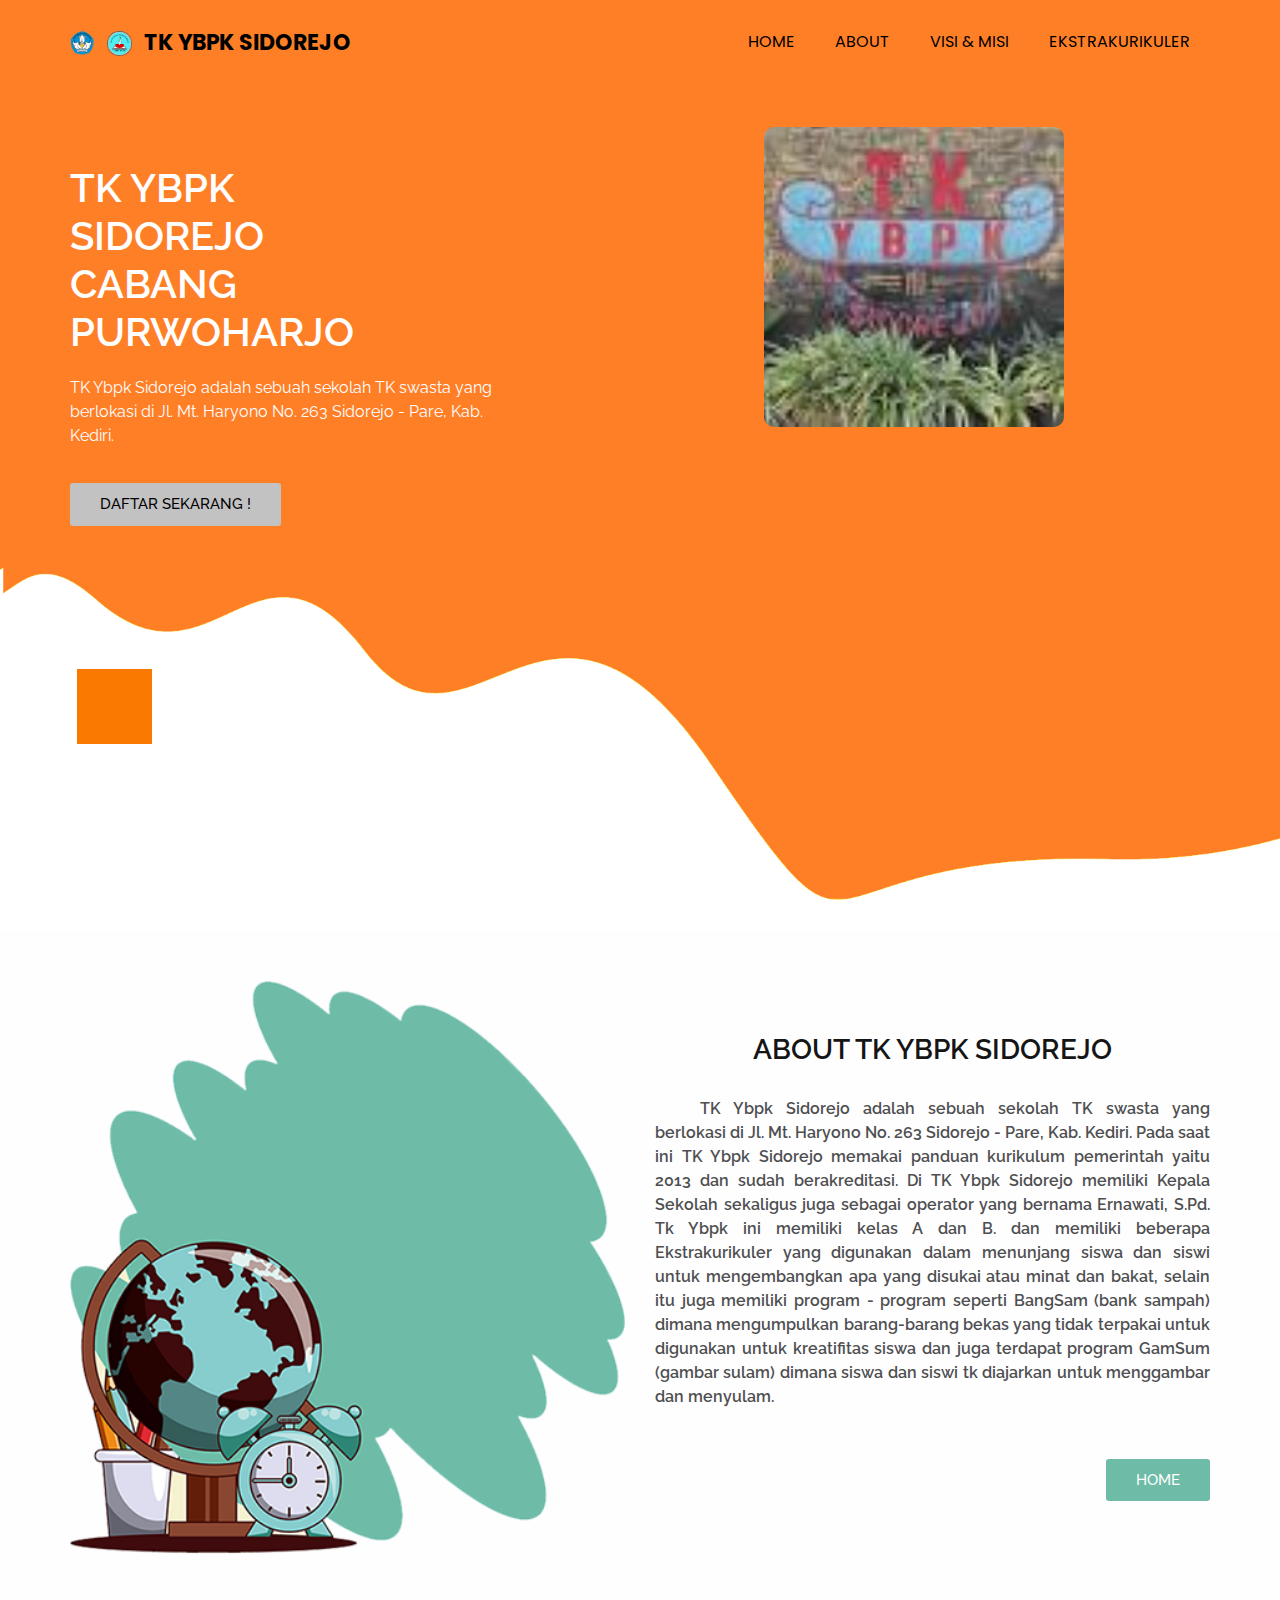
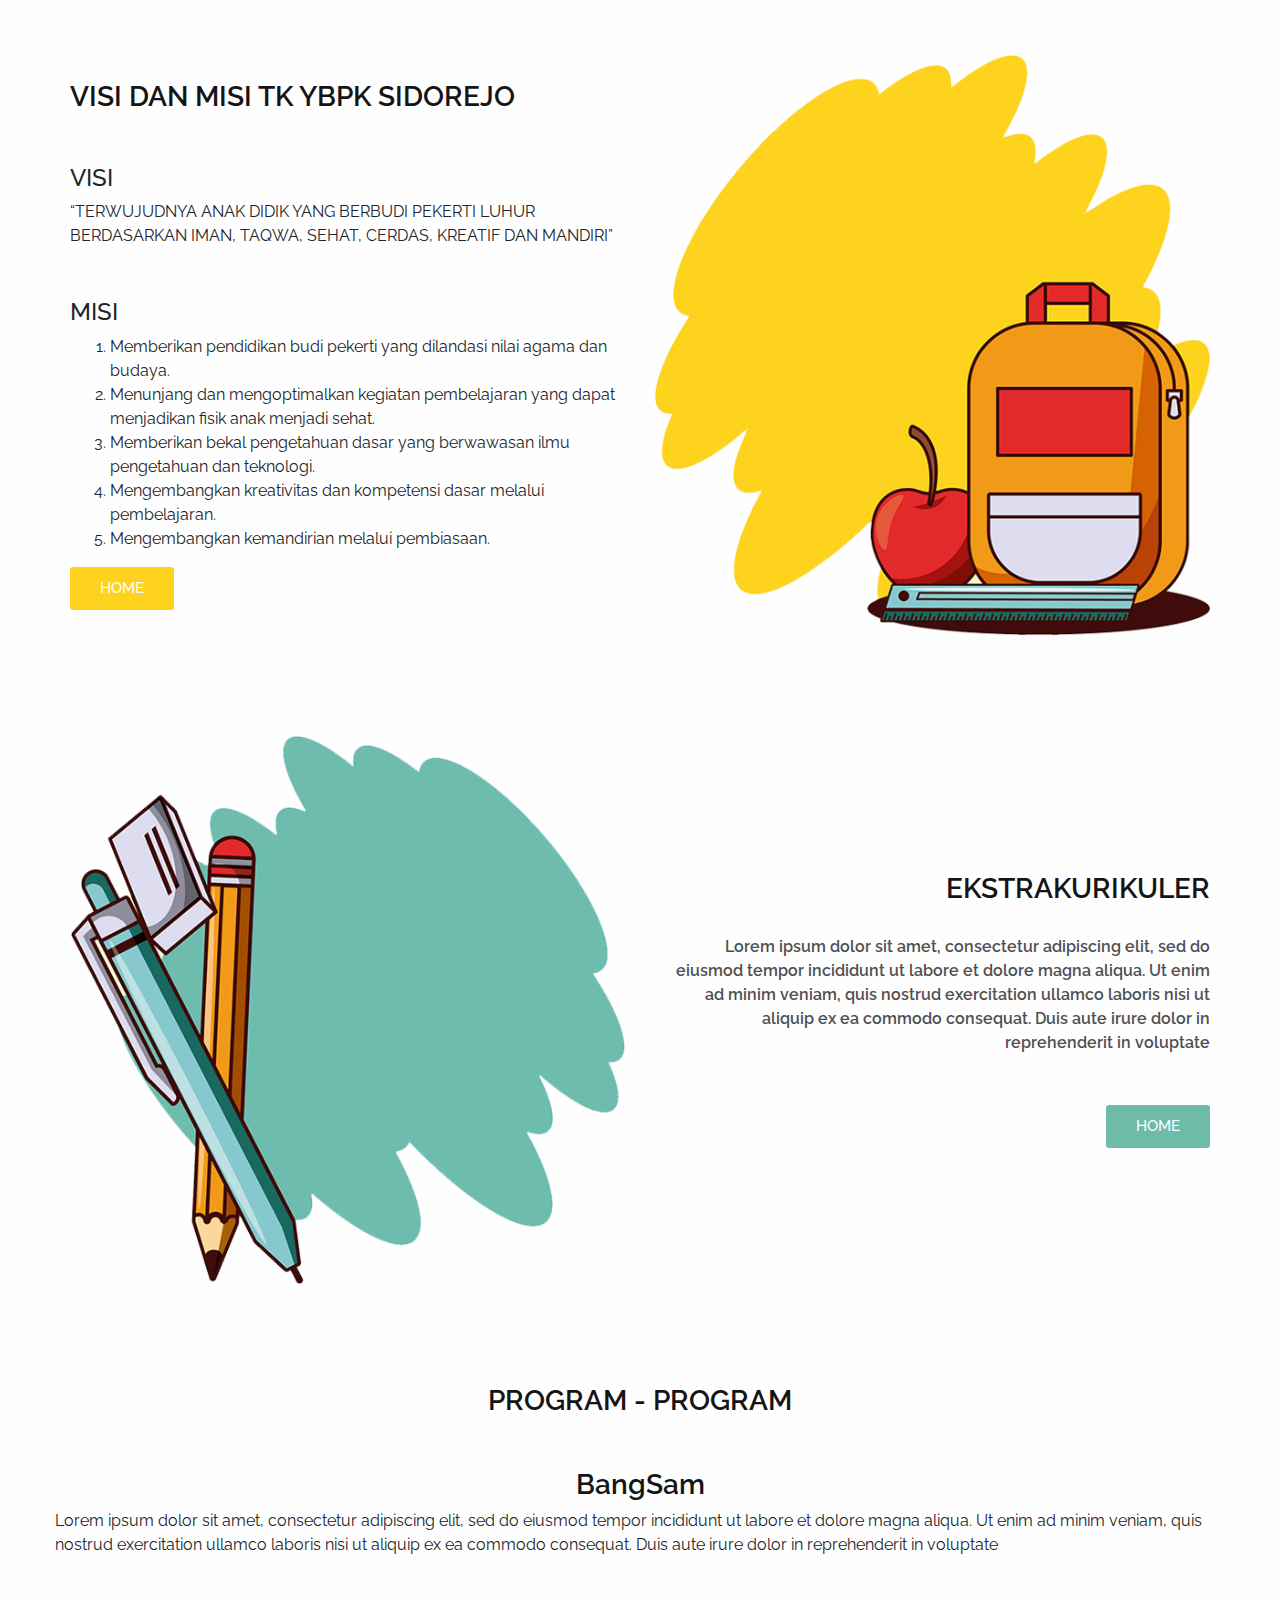
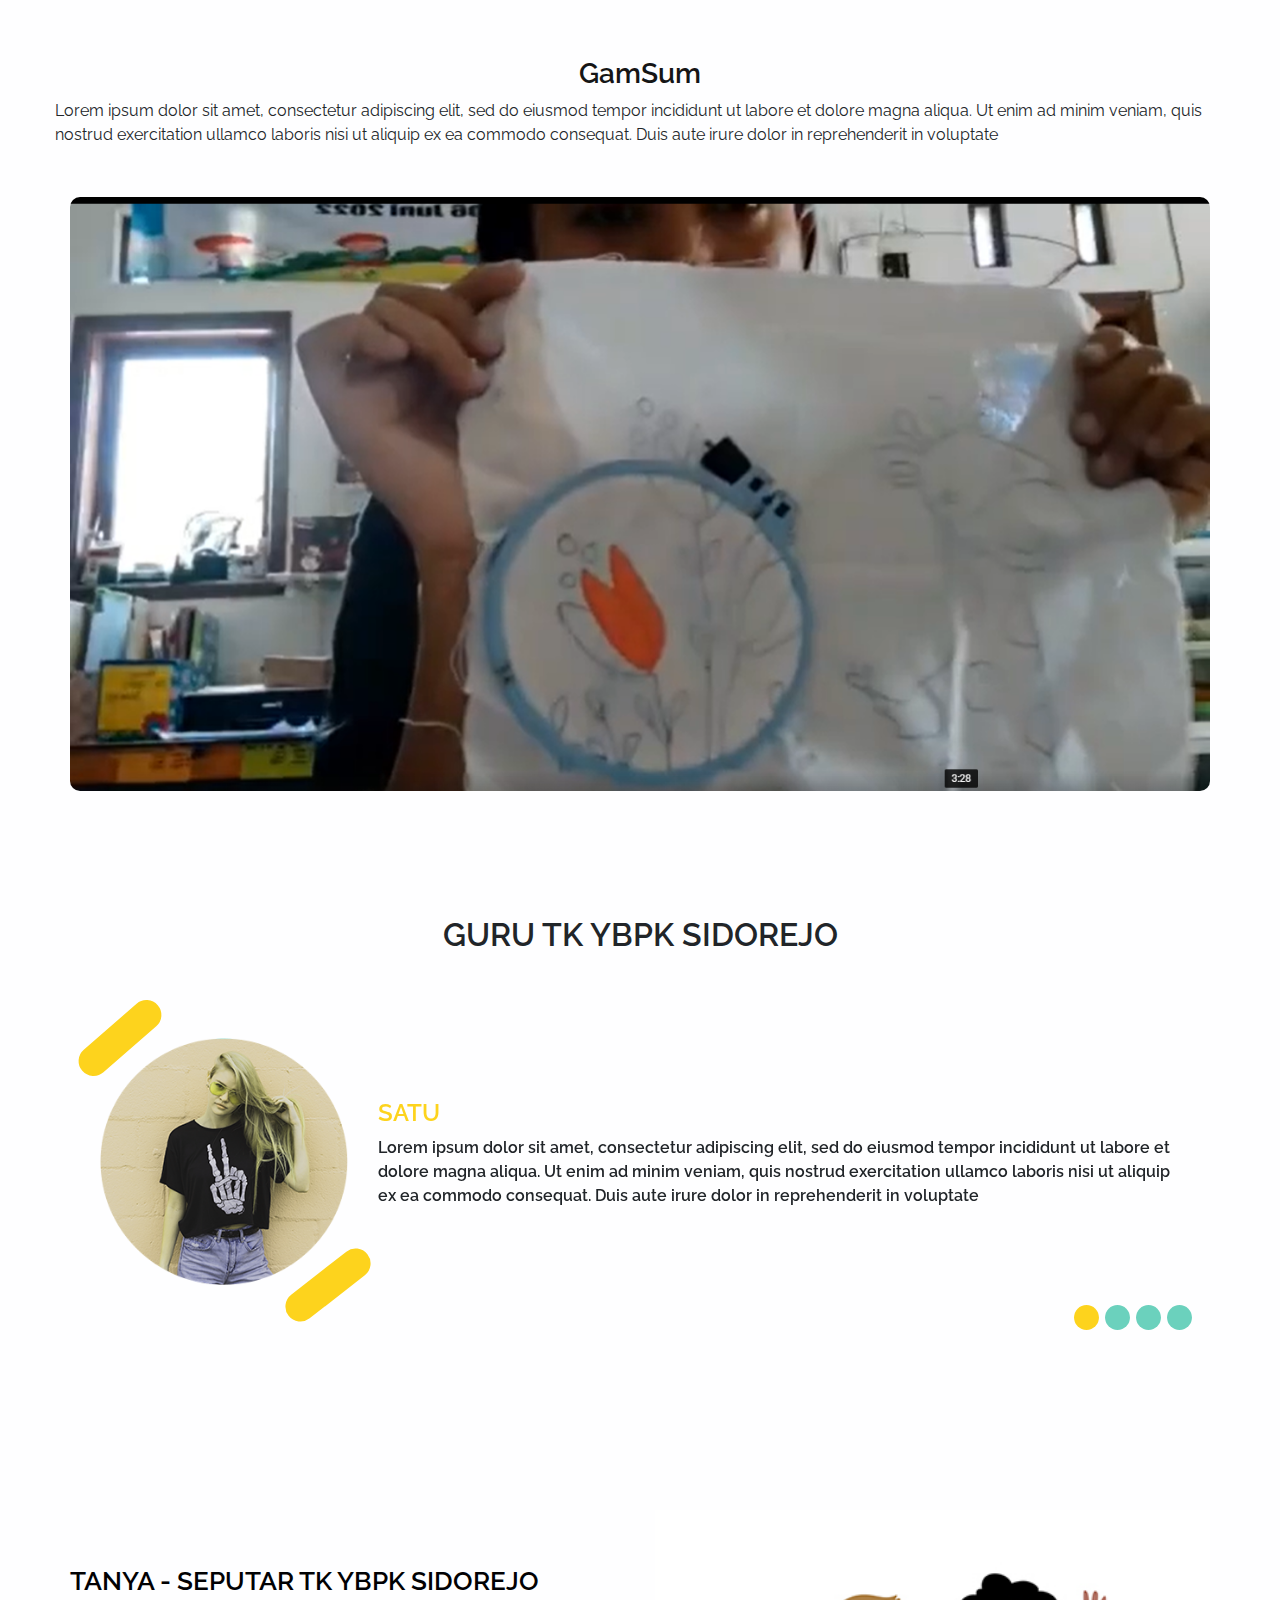
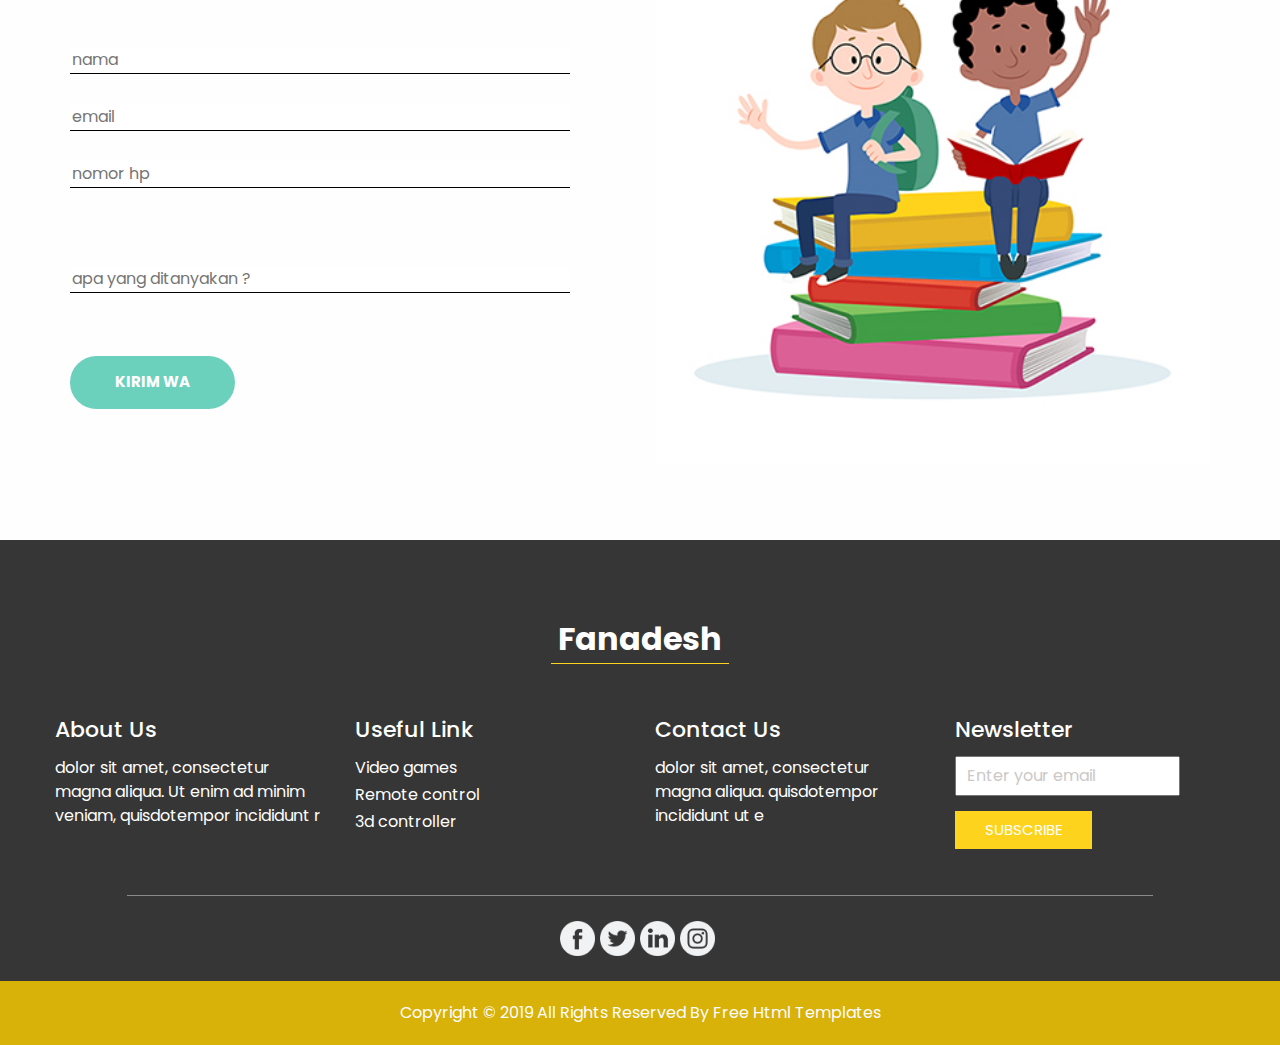
==== index.html @ fbf0751c "memperbaharui page" ====
<!DOCTYPE html>
<html>

<head>
  <!-- Basic -->
  <meta charset="utf-8" />
  <meta http-equiv="X-UA-Compatible" content="IE=edge" />
  <!-- Mobile Metas -->
  <meta name="viewport" content="width=device-width, initial-scale=1, shrink-to-fit=no" />
  <!-- Site Metas -->
  <meta name="keywords" content="" />
  <meta name="description" content="" />
  <meta name="author" content="" />

  <title>TK YBPK SIDOREJO</title>



  <!-- bootstrap core css -->
  <link rel="stylesheet" type="text/css" href="css/bootstrap.css" />
  <!-- progress barstle -->
  <link rel="stylesheet" href="css/css-circular-prog-bar.css">
  <!-- fonts style -->
  <link href="https://fonts.googleapis.com/css?family=Poppins:400,700|Raleway:400,600&display=swap" rel="stylesheet">
  <!-- font wesome stylesheet -->
  <link rel="stylesheet" href="https://maxcdn.bootstrapcdn.com/font-awesome/4.3.0/css/font-awesome.min.css">
  <!-- Custom styles for this template -->
  <link href="css/style.css" rel="stylesheet" />
  <!-- responsive style -->
  <link href="css/responsive.css" rel="stylesheet" />




  <link rel="stylesheet" href="css/css-circular-prog-bar.css">


</head>

<body>
  <div class="top_container">
    <!-- header section strats -->
    <header class="header_section">
      <div class="container">
        <nav class="navbar navbar-expand-lg custom_nav-container ">
          <a class="navbar-brand" href="index.html">
            <span>
              <img src="images/logokem.png" alt="">
              <img src="images/logose.png" alt="">
              TK YBPK SIDOREJO
            </span>
          </a>
          <button class="navbar-toggler" type="button" data-toggle="collapse" data-target="#navbarSupportedContent"
            aria-controls="navbarSupportedContent" aria-expanded="false" aria-label="Toggle navigation">
            <span class="navbar-toggler-icon"></span>
          </button>

          <div class="collapse navbar-collapse" id="navbarSupportedContent">
            <div class="d-flex ml-auto flex-column flex-lg-row align-items-center">
              <ul class="navbar-nav  ">
                <li class="nav-item active">
                  <a class="nav-link" href="index.html"> HOME <span class="sr-only">(current)</span></a>
                </li>
                <li class="nav-item ">
                  <a class="nav-link" href="about.html"> ABOUT </a>
                </li>

                <li class="nav-item ">
                  <a class="nav-link" href="admission.html"> VISI & MISI </a>
                </li>

                <li class="nav-item">
                  <a class="nav-link" href="why.html"> EKSTRAKURIKULER </a>
                </li>
              </ul>
            </div>
        </nav>
      </div>
    </header>
    <section class="hero_section">
      <div class="hero-container container">
        <div class="hero_detail-box hero-home">
          <h1>
            TK YBPK
            SIDOREJO
            CABANG 
            PURWOHARJO
          </h1>
          <p>
            TK Ybpk Sidorejo adalah sebuah sekolah TK swasta yang berlokasi di Jl. Mt. Haryono No. 263 Sidorejo - Pare, Kab. Kediri.
          </p>
          <div class="hero_btn-continer">
            <a href="contact.html" class="call_to-btn btn_white-border">
              DAFTAR SEKARANG !
            </a>
          </div>
        </div>
        <div class="hero_img-container">
          <div>
            <img src="images/TK.jpg" alt="" class="img-fluid img-logo">
          </div>
        </div>
      </div>
    </section>
  </div>
  <!-- end header section -->

  <div class="common_style">

    <!-- about section -->
    <section class="about_section">
      <div class="container">
        <div class="row">
          <div class="col-md-6">
            <div class="about_img-container">
              <img src="images/about.png" alt="">
            </div>
          </div>
          <div class="col-md-6">
            <div class="about_detail-box">
              <h3>
                ABOUT TK YBPK SIDOREJO
              </h3>
              <p style="text-indent: 45px;">
                TK Ybpk Sidorejo adalah sebuah sekolah TK swasta yang berlokasi di Jl. Mt. Haryono No. 263 Sidorejo - Pare, Kab. Kediri. Pada saat ini TK Ybpk Sidorejo memakai panduan kurikulum pemerintah yaitu 2013 dan sudah berakreditasi. Di TK Ybpk Sidorejo memiliki Kepala Sekolah sekaligus juga sebagai operator yang bernama Ernawati, S.Pd. Tk Ybpk ini memiliki kelas A dan B. dan memiliki beberapa Ekstrakurikuler yang digunakan dalam menunjang siswa dan siswi untuk mengembangkan apa yang disukai atau minat dan bakat, selain itu juga memiliki program - program seperti BangSam (bank sampah) dimana mengumpulkan barang-barang bekas yang tidak terpakai untuk digunakan untuk kreatifitas siswa dan juga terdapat program GamSum (gambar sulam) dimana siswa dan siswi tk diajarkan untuk menggambar dan menyulam. 
              </p>
              <div class="">
                <a href="" class="call_to-btn btn_white-border">
                  HOME
                </a>
            </div>
          </div>
          </div>
        </div>
      </div>
    </section>


    <!-- end about section -->

    <!-- visimisi section -->
    <section class="admission_section">
      <div class="container">
        <div class="row">
          <div class="col-md-6">
            <div class="admission_detail-box">
              <h3>
                VISI DAN MISI TK YBPK SIDOREJO
              </h3>
              
              <p>
                <h4>VISI</h4>
                “TERWUJUDNYA ANAK DIDIK YANG BERBUDI PEKERTI LUHUR BERDASARKAN IMAN, TAQWA, SEHAT, CERDAS, KREATIF DAN MANDIRI”
              </p>

              <h4>MISI</h4>
              <ol type="1">
                <li>Memberikan pendidikan budi pekerti yang dilandasi nilai agama dan budaya.</li>
                <li>Menunjang dan mengoptimalkan kegiatan pembelajaran yang dapat menjadikan fisik anak menjadi sehat.</li>
                <li>Memberikan bekal pengetahuan dasar yang berwawasan ilmu pengetahuan dan teknologi.</li>
                <li>Mengembangkan kreativitas dan kompetensi dasar melalui pembelajaran.</li>
                <li>Mengembangkan kemandirian melalui pembiasaan.</li>
            </ol>
              </div>
              <div class="">
                <a href="" class="call_to-btn btn_white-border">
                  HOME
                </a>
            </div>
          </div>
          <div class="col-md-6">
            <div class="admission_img-container">
              <img src="images/admission.png" alt="">
            </div>
          </div>
        </div>
      </div>
    </section>



    <!-- end admission section -->
    <!-- EKSTRAKURIKULER -->
    <!-- why section -->
    <section class="why_section">
      <div class="container">
        <div class="row">
          <div class="col-md-6">
            <div class="why_img-container">
              <img src="images/why.png" alt="">
            </div>
          </div>
          <div class="col-md-6">
            <div class="why_detail-box">
              <h3>
                EKSTRAKURIKULER
              </h3>
              <p>
                Lorem ipsum dolor sit amet, consectetur adipiscing elit, sed do eiusmod tempor incididunt ut labore et
                dolore magna aliqua. Ut enim ad minim veniam, quis nostrud exercitation ullamco laboris nisi ut aliquip
                ex ea commodo consequat. Duis aute irure dolor in reprehenderit in voluptate
              </p>
              <div class="">
                <a href="" class="call_to-btn btn_white-border">
                  HOME
                </a>
              </div>
            </div>
          </div>
        </div>
      </div>
    </section>


    <!-- end why section -->
    <!-- PROGRAM -->
    <!-- determine section -->
    <section class="determine_section">
      <div class="container">
        <div class="row">
            <div class="determine_detail-box">
              <h3>
                PROGRAM - PROGRAM
              </h3>
              <p>
                <h3>BangSam</h3>
                Lorem ipsum dolor sit amet, consectetur adipiscing elit, sed do eiusmod tempor incididunt ut labore et
                dolore magna aliqua. Ut enim ad minim veniam, quis nostrud exercitation ullamco laboris nisi ut aliquip
                ex ea commodo consequat. Duis aute irure dolor in reprehenderit in voluptate
              </p>
            </div>
          </div>
        <div class="kolom">
              <img src="images/bangsam1.png" alt="">
              <img src="images/bangsam2.png" alt="">
              <img src="images/bangsam3.png" alt="">
        </div>
        <div class="row">
            <div class="determine_detail-box">
              <p>
                <h3>GamSum</h3>
                Lorem ipsum dolor sit amet, consectetur adipiscing elit, sed do eiusmod tempor incididunt ut labore et
                dolore magna aliqua. Ut enim ad minim veniam, quis nostrud exercitation ullamco laboris nisi ut aliquip
                ex ea commodo consequat. Duis aute irure dolor in reprehenderit in voluptate
              </p>
            </div>
          </div>
        <div class="kolom2">
              <img src="images/gamsum.png" alt="">
        </div>
      </div>
    </section>


    <!-- end determine section -->

  </div>


  <!-- client section -->
  <section class="client_section layout_padding">
    <h2 class="">
      GURU TK YBPK SIDOREJO
    </h2>
    <div class="container">
        <div id="carouselExampleIndicators" class="carousel slide" data-ride="carousel">
            <ol class="carousel-indicators">
              <li data-target="#carouselExampleIndicators" data-slide-to="0" class="active"></li>
              <li data-target="#carouselExampleIndicators" data-slide-to="1"></li>
              <li data-target="#carouselExampleIndicators" data-slide-to="2"></li>
              <li data-target="#carouselExampleIndicators" data-slide-to="3"></li>
            </ol>
            <div class="carousel-inner">
              <div class="carousel-item active">
                  <div class="row">
                      <div class="col-md-3">
                        <div class="client_img-box">
                          <img src="images/client.png" alt="">
                        </div>
                      </div>
                      <div class="col-md-9">
                        <div class="client_detail-box">
                          <h5>
                            SATU
                          </h5>
                          <p>
                            Lorem ipsum dolor sit amet, consectetur adipiscing elit, sed do eiusmod tempor incididunt ut labore et
                            dolore magna aliqua. Ut enim ad minim veniam, quis nostrud exercitation ullamco laboris nisi ut aliquip ex
                            ea commodo consequat. Duis aute irure dolor in reprehenderit in voluptate
                          </p>
                        </div>
                      </div>
                    </div>
              </div>
              <div class="carousel-item">
                  <div class="row">
                      <div class="col-md-3">
                        <div class="client_img-box">
                          <img src="images/client.png" alt="">
                        </div>
                      </div>
                      <div class="col-md-9">
                        <div class="client_detail-box">
                          <h5>
                            DUA
                          </h5>
                          <p>
                            Lorem ipsum dolor sit amet, consectetur adipiscing elit, sed do eiusmod tempor incididunt ut labore et
                            dolore magna aliqua. Ut enim ad minim veniam, quis nostrud exercitation ullamco laboris nisi ut aliquip ex
                            ea commodo consequat. Duis aute irure dolor in reprehenderit in voluptate
                          </p>
                        </div>
                      </div>
                    </div>
              </div>
              <div class="carousel-item">
                  <div class="row">
                      <div class="col-md-3">
                        <div class="client_img-box">
                          <img src="images/client.png" alt="">
                        </div>
                      </div>
                      <div class="col-md-9">
                        <div class="client_detail-box">
                          <h5>
                           TIGA
                          </h5>
                          <p>
                            Lorem ipsum dolor sit amet, consectetur adipiscing elit, sed do eiusmod tempor incididunt ut labore et
                            dolore magna aliqua. Ut enim ad minim veniam, quis nostrud exercitation ullamco laboris nisi ut aliquip ex
                            ea commodo consequat. Duis aute irure dolor in reprehenderit in voluptate
                          </p>
                        </div>
                      </div>
                    </div>
              </div>
              <div class="carousel-item">
                  <div class="row">
                      <div class="col-md-3">
                        <div class="client_img-box">
                          <img src="images/client.png" alt="">
                        </div>
                      </div>
                      <div class="col-md-9">
                        <div class="client_detail-box">
                          <h5>
                            EMPAT
                          </h5>
                          <p>
                            Lorem ipsum dolor sit amet, consectetur adipiscing elit, sed do eiusmod tempor incididunt ut labore et
                            dolore magna aliqua. Ut enim ad minim veniam, quis nostrud exercitation ullamco laboris nisi ut aliquip ex
                            ea commodo consequat. Duis aute irure dolor in reprehenderit in voluptate
                          </p>
                        </div>
                      </div>
                    </div>
              </div>
            </div>
          </div>
     
    </div>
  </section>


  <!-- end client section -->


    <!-- contact section -->

    <section class="contact_section ">

        <div class="container">
         
          <div class="row">
            <div class="col-md-6">
              <div class="d-flex justify-content-center d-md-block">
                <h2>
                  TANYA - SEPUTAR TK YBPK SIDOREJO
                </h2>
              </div>
              <form action="">
                <div class="contact_form-container">
                  <div>
                    <div>
                      <input type="text" placeholder="nama" required>
                    </div>
                    <div>
                      <input type="email" placeholder="email">
                    </div>
                    <div>
                      <input type="text" placeholder="nomor hp" required>
                    </div>
                    <div class="mt-5">
                      <input type="text" placeholder="apa yang ditanyakan ?" required>
                    </div>
                    <div class="mt-5">
                      <button type="submit">
                        KIRIM WA
                      </button>
                    </div>
                  </div>
    
                </div>
    
              </form>
            </div>
            <div class="col-md-6">
              <div class="contact_img-box">
                <img src="images/students.jpg" alt="">
              </div>
            </div>
          </div>
        </div>
      </section>
      <!-- end contact section -->
      <section class="info_section layout_padding-top">
        <div class="info_logo-box">
          <h2>
              Fanadesh
          </h2>
        </div>
          <div class="container layout_padding2">
            <div class="row">
              <div class="col-md-3">
                <h5>
                    About Us                                                                             
                </h5>
               <p>
                  dolor sit amet, consectetur magna aliqua. Ut enim ad minim veniam, quisdotempor incididunt r 
               </p>
              </div>
              <div class="col-md-3">
                <h5>
                    Useful Link 
                </h5>
                <ul>
                  <li>
                    <a href="">
                        Video games
                    </a>
                  </li>
                  <li>
                   <a href="">
                      Remote control
                   </a>
                  </li>
                  <li>
                    <a href="">
                        3d controller
                    </a>
                  </li>
                </ul>
              </div>
              <div class="col-md-3">
                <h5>
                    Contact Us
                </h5>
                <p>
                    dolor sit amet, consectetur magna aliqua. quisdotempor incididunt ut e 
                </p>
              </div>
              <div class="col-md-3">
           
                <div class="subscribe_container">
                  <h5>
                      Newsletter
                  </h5>
                  <div class="form_container">
                    <form action="">
                      <input type="email" placeholder="Enter your email">
                      <button type="submit">
                        Subscribe
                      </button>
                    </form>
                  </div>
                </div>
                
              </div>
            </div>
          </div>
          <div class="container">
              <div class="social_container">
                 
                  <div class="social-box">
                    <a href="">
                      <img src="images/fb.png" alt="">
                    </a>
      
                    <a href="">
                      <img src="images/twitter.png" alt="">
                    </a>
                    <a href="">
                      <img src="images/linkedin.png" alt="">
                    </a>
                    <a href="">
                      <img src="images/instagram.png" alt="">
                    </a>
                  </div>
                </div>
          </div>
        </section>

  <!-- footer section -->
  <section class="container-fluid footer_section">
    <p>
      Copyright &copy; 2019 All Rights Reserved By
      <a href="https://html.design/">Free Html Templates</a>
    </p>
  </section>
  <!-- footer section -->

  <script type="text/javascript" src="js/jquery-3.4.1.min.js"></script>
  <script type="text/javascript" src="js/bootstrap.js"></script>

 
</body>

</html>
---- css/style.css ----
body {
  font-family: 'Raleway', sans-serif;
  background-color: #fefeff;
}

.layout_padding {
  padding: 75px 0;
}

.layout_padding2 {
  padding: 45px 0;
}

.layout_padding2-top {
  padding-top: 45px;
}

.layout_padding-top {
  padding-top: 75px;
}

.layout_padding-bottom {
  padding-bottom: 75px;
}

.call_to-btn {
  display: inline-block;
  padding: 10px 30px;
  border-radius: 3px;
  font-size: 15px;
  background-color: #c2c2c2;
  color: #000000;
  font-weight: 500;
  transition: all 0.4s ease 0s;
}



.call_to-btn img {
  width: 18px;
  margin-left: 10px;
}

.btn_on-hover {
  transition: all 0.3s ease 0s;
}

.call_to-btn:hover,
.btn_on-hover:hover {
  -webkit-box-shadow: 0px 5px 10px -5px rgba(0, 0, 0, 0.7);
  -moz-box-shadow: 0px 5px 10px -5px rgba(0, 0, 0, 0.7);
  box-shadow: 0px 5px 10px -5px rgba(0, 0, 0, 0.7);
  transform: translateY(-7px);
}

.main-heading {
  color: #082465;
  font-weight: bold;
  text-align: center;
}

/*header section*/

.header_section {
  padding-top: 10px;
  font-family: 'Poppins', sans-serif;

}

nav.navbar.navbar-expand-lg {

  padding: 10px 0;
}

.custom_nav-container.navbar-expand-lg .navbar-nav .nav-link {
  padding: 10px 20px;
  color: #000000;
  text-align: center;
}


a,
a:hover,
a:focus {
  text-decoration: none;
}

a:hover,
a:focus {
  color: initial;
}

.btn,
.btn:focus {
  outline: none !important;
  box-shadow: none;
}

.top_container {
  position: relative;
}

.hero_img-container .img-logo{
  width: 300px;
  margin-top: 20px;
  margin-bottom: 50px;
}

.hero_section .hero-container .hero-home{
  margin-bottom: 80px;
}

.top_container::before {
  content: "";
  position: absolute;
  width: 100%;
  height: 100%;
  background: url(../images/hero-bg.png);
  background-size: 100% 100%;
  background-position: right bottom;
  background-repeat: no-repeat;
  z-index: -1;
}

.sub_page .top_container::before {
  background-color: #fa7900;
  background-image: none;
}

.top_container::after {
  content: "";
  position: absolute;
  width: 75px;
  height: 75px;
  bottom: 20%;
  left: 6%;
  background-color: #fa7900;
}


.sub_page .top_container::after {
  display: none;
}


.navbar-brand img {
  width: 25px;
  margin-right: 7px;
}


.custom_nav-container .nav_search-btn {
  background-image: url(../images/search-icon.png);
  background-size: 22px;
  background-repeat: no-repeat;
  background-position-y: 7px;
  width: 35px;
  height: 35px;
  padding: 0;
  border: none;
}

.navbar-brand {
  display: flex;
  align-items: center;
}

.navbar-brand span {
  font-size: 22px;
  font-weight: 700;
  color: #000000;
}

.custom_nav-container {
  z-index: 99999;
  padding: 15px 0;
}

.custom_nav-container .navbar-toggler {
  outline: none;
}

.custom_nav-container .navbar-toggler .navbar-toggler-icon {
  background-image: url(../images/menu.png);
  background-size: 40px;
}

/*end header section*/

/* about */
.about_detail-box p{
  text-align:justify;
}
.about_detail-box h3{
  text-align:center;
}



/* hero section */
.hero-container {
  display: flex;
  padding-top: 90px;
  padding-bottom: 325px;
}

.hero_detail-box {
  width: 40%;
}

.hero_img-container {
  width: 68%;
  margin-right: -8%;
  margin-top: -5%;
}

.hero_img-container img {
  width: 65%;
  display: block;
    margin-left: auto;
    margin-right: auto;
    border-radius: 10px;
}

.hero_detail-box {
  color: #fefeff;
}

.hero_detail-box h1 {
  font-size: 40px;
  color: #fefeff;
  font-weight: 600;
  width: 60%;
}


.hero_detail-box p {
  margin-top: 20px;
  margin-bottom: 35px;
}


/* end hero section */

/* common style for some sections */
.common_style>section {
  padding: 50px 0;
}

.common_style .row {
  align-items: center;
}

.common_style h3 {
  font-weight: 600;
  color: #151516;
}

.common_style p {
  font-weight: 600;
  color: #4e4f50;
  margin: 30px 0 50px 0;
}

.common_style img {
  width: 100%;
}


/* end common style */

/* about section */
.about_section {
  text-align: right;
}

.about_section a {
  background-color: #6ebca8;
  color: #fefeff;
}

/* end about section */

/* admission section */


.admission_section a {
  background-color: #fdd31d;
  color: #fefeff;
}

/* end admission section */

/* why section */

.why_section {
  text-align: right;
}

.why_section a {
  background-color: #6ebca8;
  color: #fefeff;
}

/* end why section */

/* determine section */


.determine_section a {
  background-color: #fdd31d;
  color: #fefeff;
}

.determine_section .container .determine_detail-box h3{
  text-align: center;
}
.determine_section .container .determine_detail-box p{
  text-align: justify;
}
.determine_section .container .kolom{
  display: grid;
  grid-template-columns: repeat(3,1fr);
  grid-gap: 0.4em;
  justify-content: center;
}
.determine_section .container .kolom img{
  border-radius: 10px;
}
.determine_section .container .kolom2{
  display: block;
  width: 100%;
  justify-content: center;
}
.determine_section .container .kolom2 img{
  border-radius: 10px;
}


/* end determine section */

/* client section */
.client_section h2,
.client_section h5,
.client_section p {
  font-weight: 600;
}

.client_section h2 {
  text-align: center;
}


.client_section h5 {
  font-size: 24px;
  color: #fdd31d;
}

.client_section .row {
  align-items: center;
  padding: 75px 0;
  margin: 0 15px;
}

.client_section img {
  width: 100%;
}

.client_img-box::before,
.client_img-box::after {
  content: "";
  position: absolute;
  width: 100px;
  height: 30px;
  border-radius: 20px;
  background-color: #fdd31d;
}

.client_img-box::before {
  top: -15px;
  transform: rotate(139deg);
  left: -15px;
  animation: beforeanimate 1s;
  animation-delay: .1s;
}

.client_img-box::after {
  bottom: -15px;
  transform: rotate(142deg);
  right: -15px;
  animation: afteranimate 1s;
  animation-delay: .1s;
}


@keyframes beforeanimate {
  0% {
    top: 43%;
    transform: rotate(142deg);
    left: 31%;

  }

  100% {
    top: -15px;
    transform: rotate(139deg);
    left: -15px;
  }
}

@keyframes afteranimate {
  0% {
    bottom: 46%;
    transform: rotate(142deg);
    right: 35%;
  }

  100% {
    bottom: -15px;
    transform: rotate(142deg);
    right: -15px;
  }
}

.client_section .carousel-indicators {
  margin: 0;
  justify-content: flex-end;
  padding-right: 15px;
  bottom: 20px;
}

.client_section .carousel-indicators li {
  width: 25px;
  height: 25px;
  background-color: #6bd1bd;
  border-radius: 100%;
  opacity: 1;
}

.client_section .carousel-indicators li.active {
  background-color: #fdd31d;
}

/* end client section */

/* contact section */

.contact_section {
  padding: 75px 45px;
  font-family: 'Poppins', sans-serif;
}

.contact_section .row {
  align-items: center;
}

.contact_section input {
  border: none;
  outline: none;
  border-bottom: 1px solid #000;
  width: 90%;
  margin: 15px 0;
}



.contact_form-container button {
  border: none;
  background-color: #6bd1bd;
  color: #fff;
  font-size: 15px;
  padding: 15px 45px;
  border-radius: 30px;
  text-transform: uppercase;
  font-weight: bold;
}

.contact_img-box {

  display: flex;
  align-items: center;

}

.contact_img-box img {
  width: 100%;
}

.contact_section h2 {
  font-size: 26px;
  color: #010103;
  font-weight: 600;
  font-family: 'Raleway', sans-serif;
  margin-bottom: 35px;
}


/* end contact section */


/* info section */
.info_section {
  background-color: #363636;
  color: #ffffff;
  font-family: 'Poppins', sans-serif;
}

.info_logo-box {
  display: flex;
  justify-content: center;
}

.info_logo-box h2 {
  font-weight: bold;
  padding: 5px 7px;
  border-bottom: 1.5px solid #fdd31d;
}

.info_section ul {
  padding: 0;
}

.info_section ul li {
  list-style-type: none;
  margin: 3px 0;
}

.info_section ul li a {
  color: #ffffff;
}

.info_section ul li a:hover {
  color: #fdd31d;
}

.info_section h5 {
  margin-bottom: 12px;
  font-size: 22px;
}



.info_section .form_container input {
  width: 225px;
  height: 40px;
  padding: 10px;
}

.info_section .form_container input::placeholder {
  color: #ccc8c8;
}

.info_section .form_container button {
  background-color: #fdd31d;
  border: none;
  outline: none;
  color: #fff;
  padding: 8px 30px;
  margin-top: 15px;
  font-size: 15px;
  text-transform: uppercase;
}

.social_container {
  width: 90%;
  margin: 0 auto;
  border-top: 1px solid #898989;
  padding: 25px 0;
}

.info_section .social-box {
  margin: 0 auto;
  width: 400px;
  display: flex;
  justify-content: center;
}

.info_section .social-box img {
  width: 35px;
  margin-right: 5px;
}

/* end info section */

/* footer section*/

.footer_section {
  background-color: #d8b109;
  padding: 20px 15px;
  font-family: 'Poppins', sans-serif;

}

.footer_section p {
  color: #fdfdfe;
  margin: 0;
  text-align: center;
}

.footer_section a {
  color: #fdfdfe;
}



/* end footer section*/
---- css/responsive.css ----
@media (max-width: 1120px) {}

@media (max-width: 992px) {


    .hero-container {
        flex-direction: column;
    }

    .hero_detail-box {
        width: 100%;
        margin-bottom: 45px;
    }

    .hero_img-container {
        width: 100%;
    }

    .hero-container.container {
        padding-top: 45px;
    }

    .custom_nav-container.navbar-expand-lg .navbar-nav .nav-link {
        color: #fff;
    }


}


@media (max-width: 768px) {


    .hero_detail-box {
        text-align: center;
    }

    .hero_detail-box h1 {
        width: 100%;
    }

    .top_container::after {
        display: none;
    }

    .top_container::before {
        background-size: cover;
    }

    .info_section .col-md-3 {
        padding: 20px 25px;
        text-align: center;
    }

    .common_style img {
        width: 100%;
        margin: 20px auto;
    }

}

@media (max-width: 576px) {
    .hero-container {
        padding-bottom: 100px;
    }

    .client_img-box::before,
    .client_img-box::after {
        content: "";
        position: absolute;
        width: 75px;
        height: 20px;
        border-radius: 20px;
        background-color: #fdd31d;
    }

    .client_img-box::before {
        top: 0;
        transform: rotate(132deg);
        left: -15px;
        animation: beforeanimate 1s;
        animation-delay: .1s;
    }

    .client_img-box::after {
        bottom: 0px;
        transform: rotate(135deg);
        right: -15px;
        animation: afteranimate 1s;
        animation-delay: .1s;
    }


    @keyframes beforeanimate {
        0% {
            top: 43%;
            transform: rotate(142deg);
            left: 31%;

        }

        100% {
            top: 0px;
            transform: rotate(132deg);
            left: -15px;
        }
    }

    @keyframes afteranimate {
        0% {
            bottom: 46%;
            transform: rotate(142deg);
            right: 35%;
        }

        100% {
            bottom: 0px;
            transform: rotate(135deg);
            right: -15px;
        }
    }

    .contact_section {
        padding: 0px 15px 0 15px;
    }

    .sub_page .contact_section {
        padding: 45px 15px;
    }

    .contact_section input {
        width: 100%;
    }

    .info_section .social-box {
        width: auto;
    }
}



@media (max-width: 480px) {}

@media (max-width: 400px) {}

@media (max-width: 360px) {}

@media (min-width: 1200px) {
    .container {
        max-width: 1170px;
    }

}
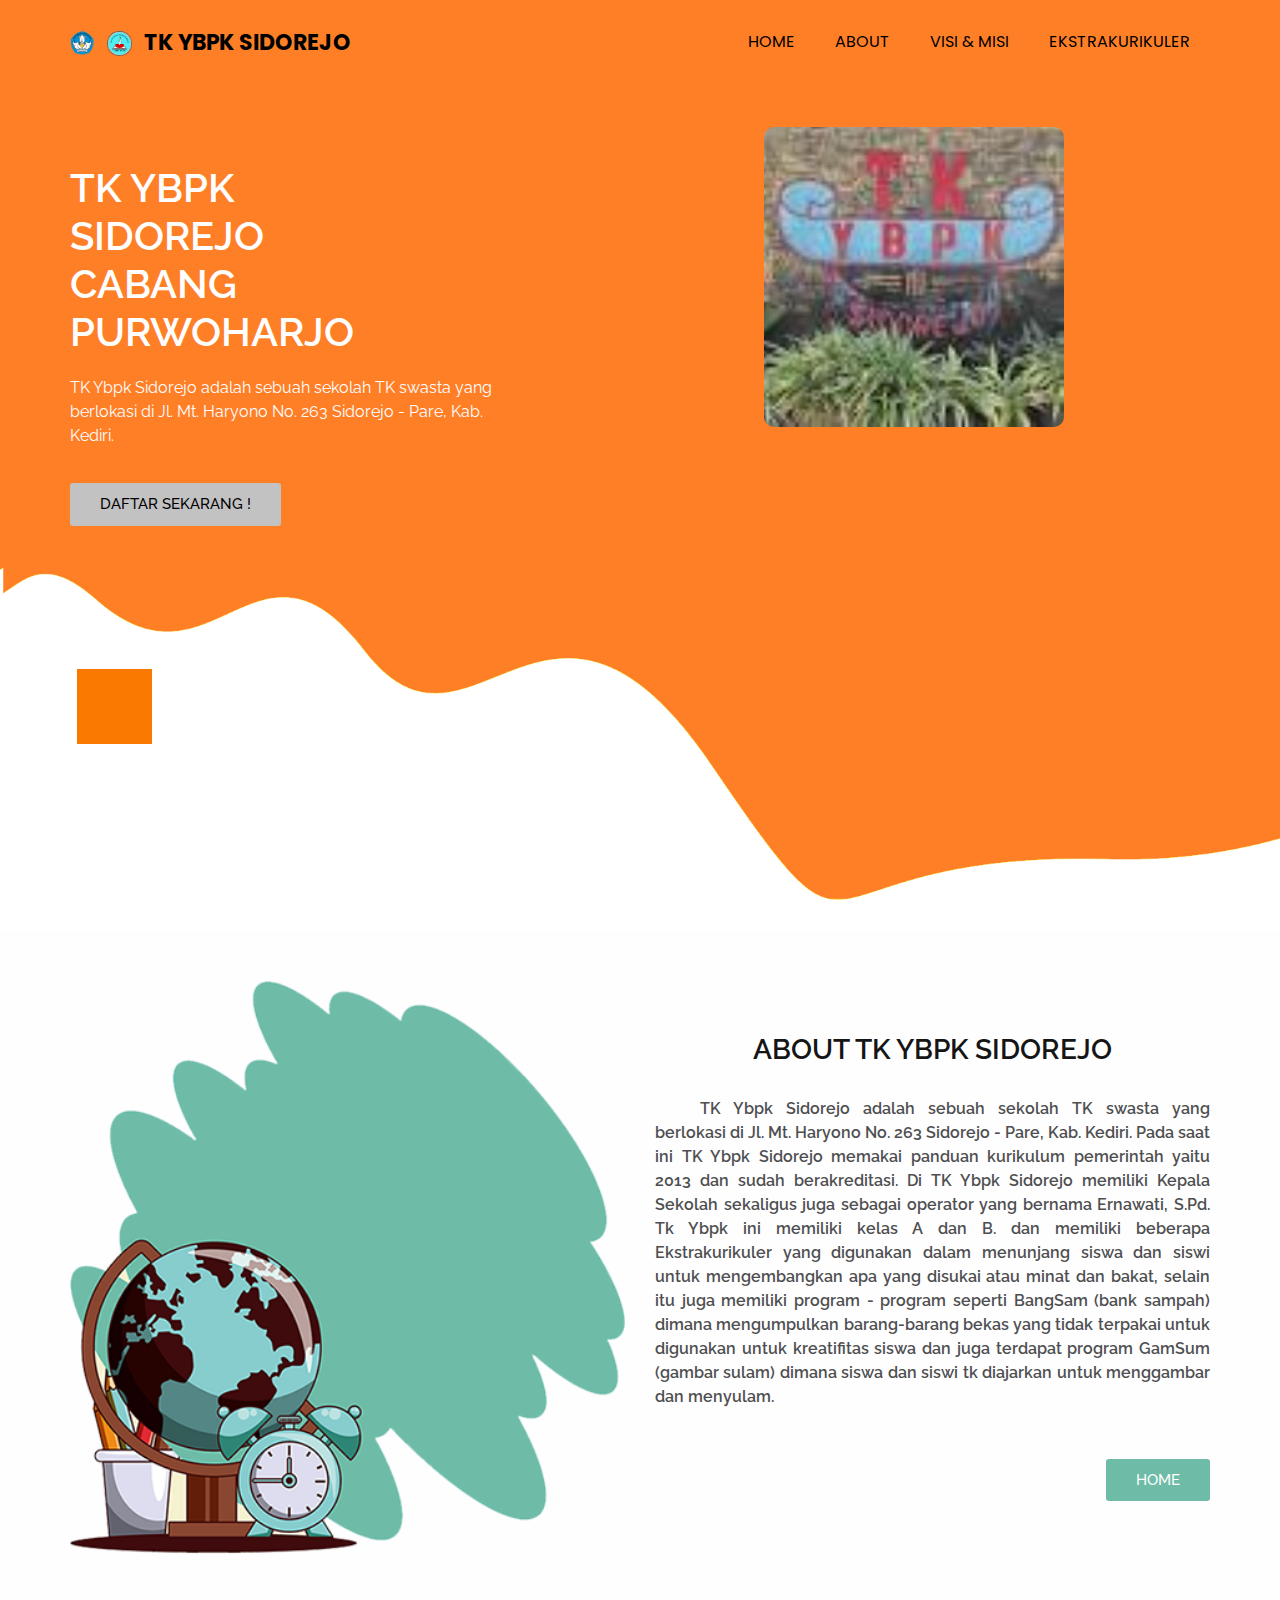
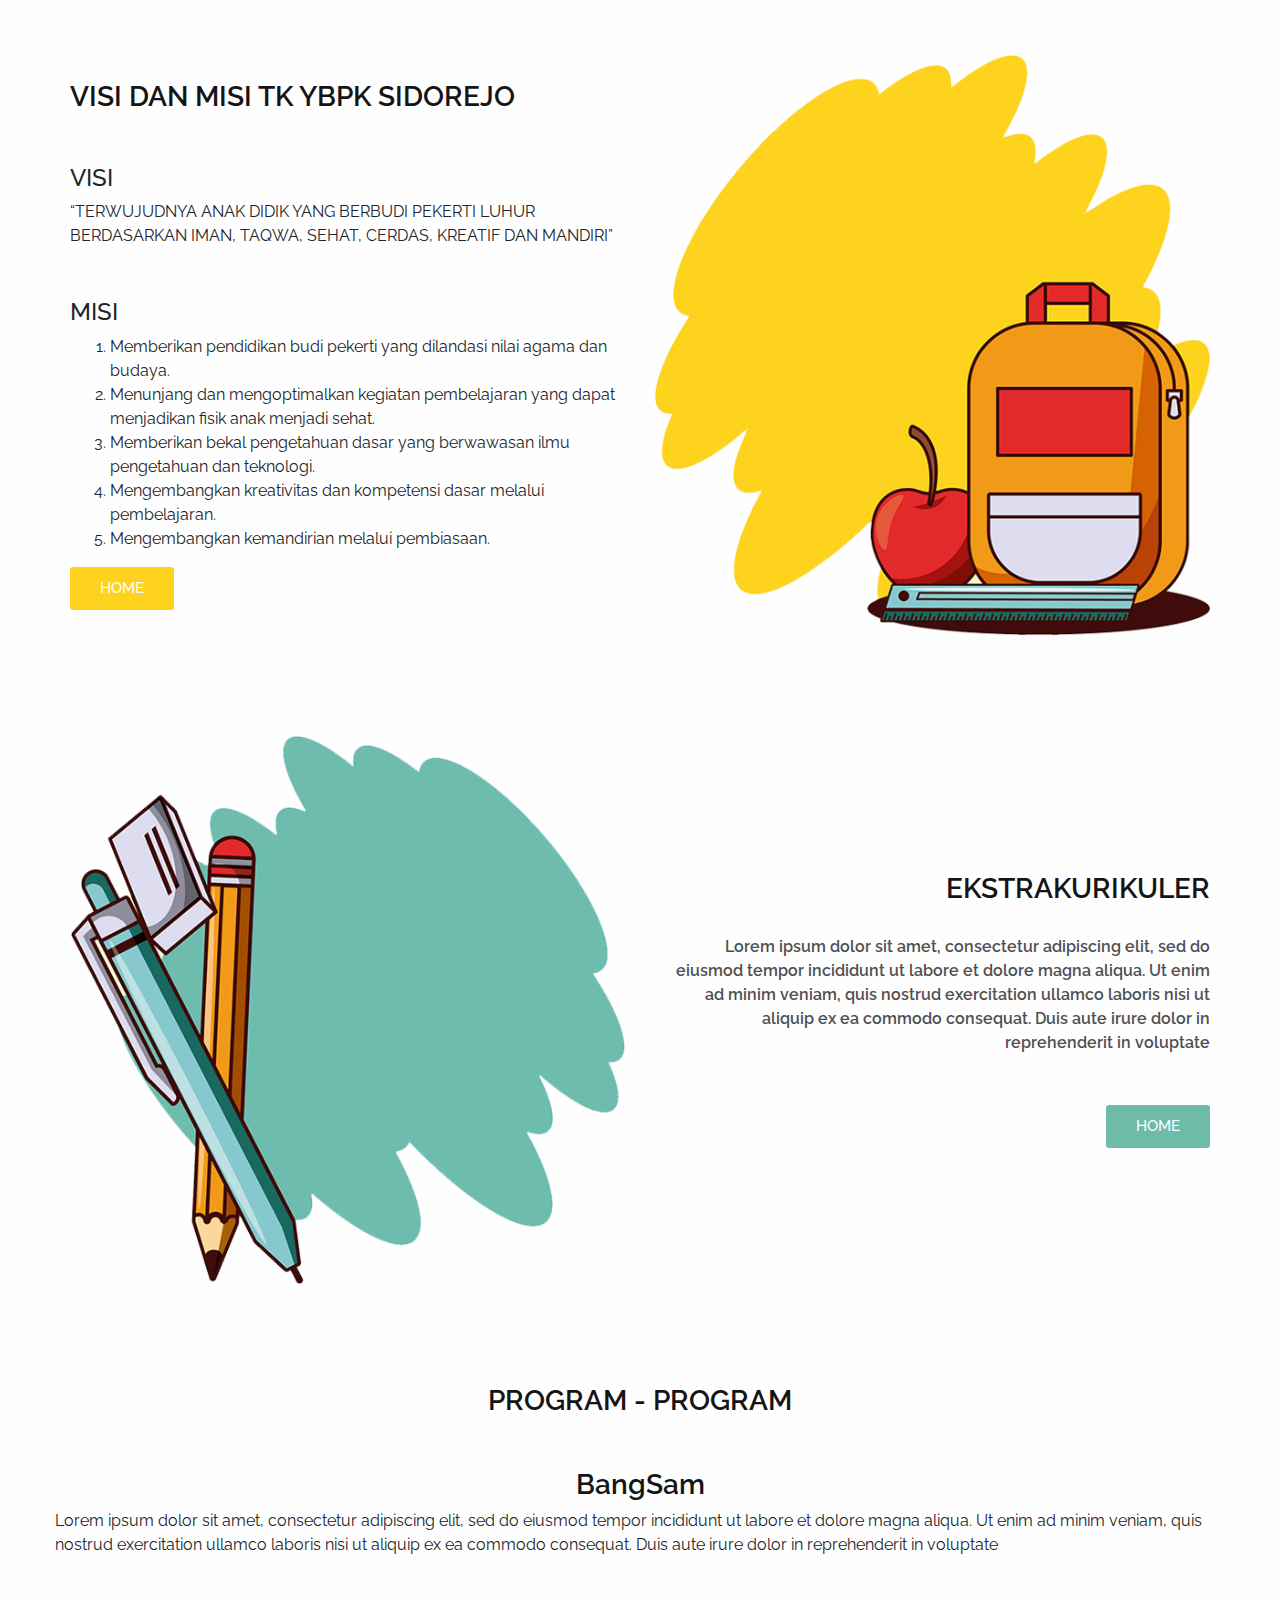
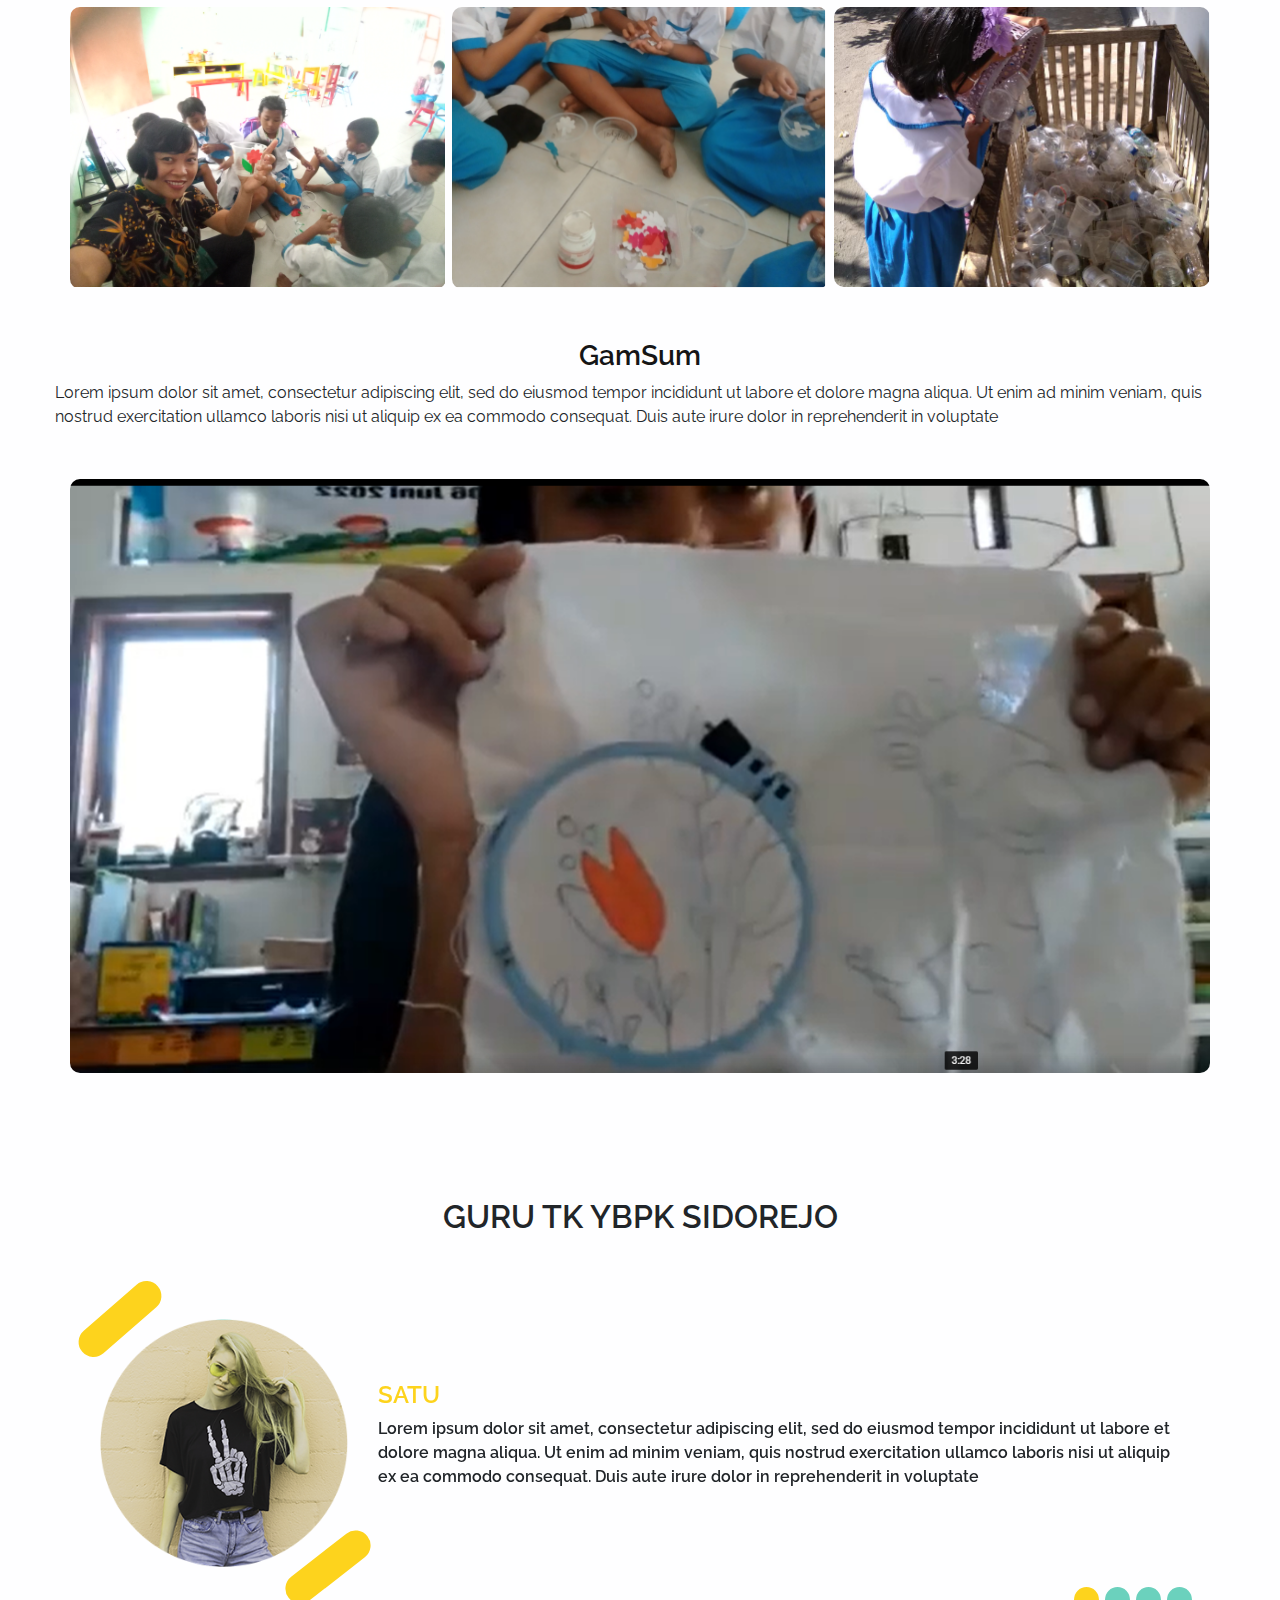
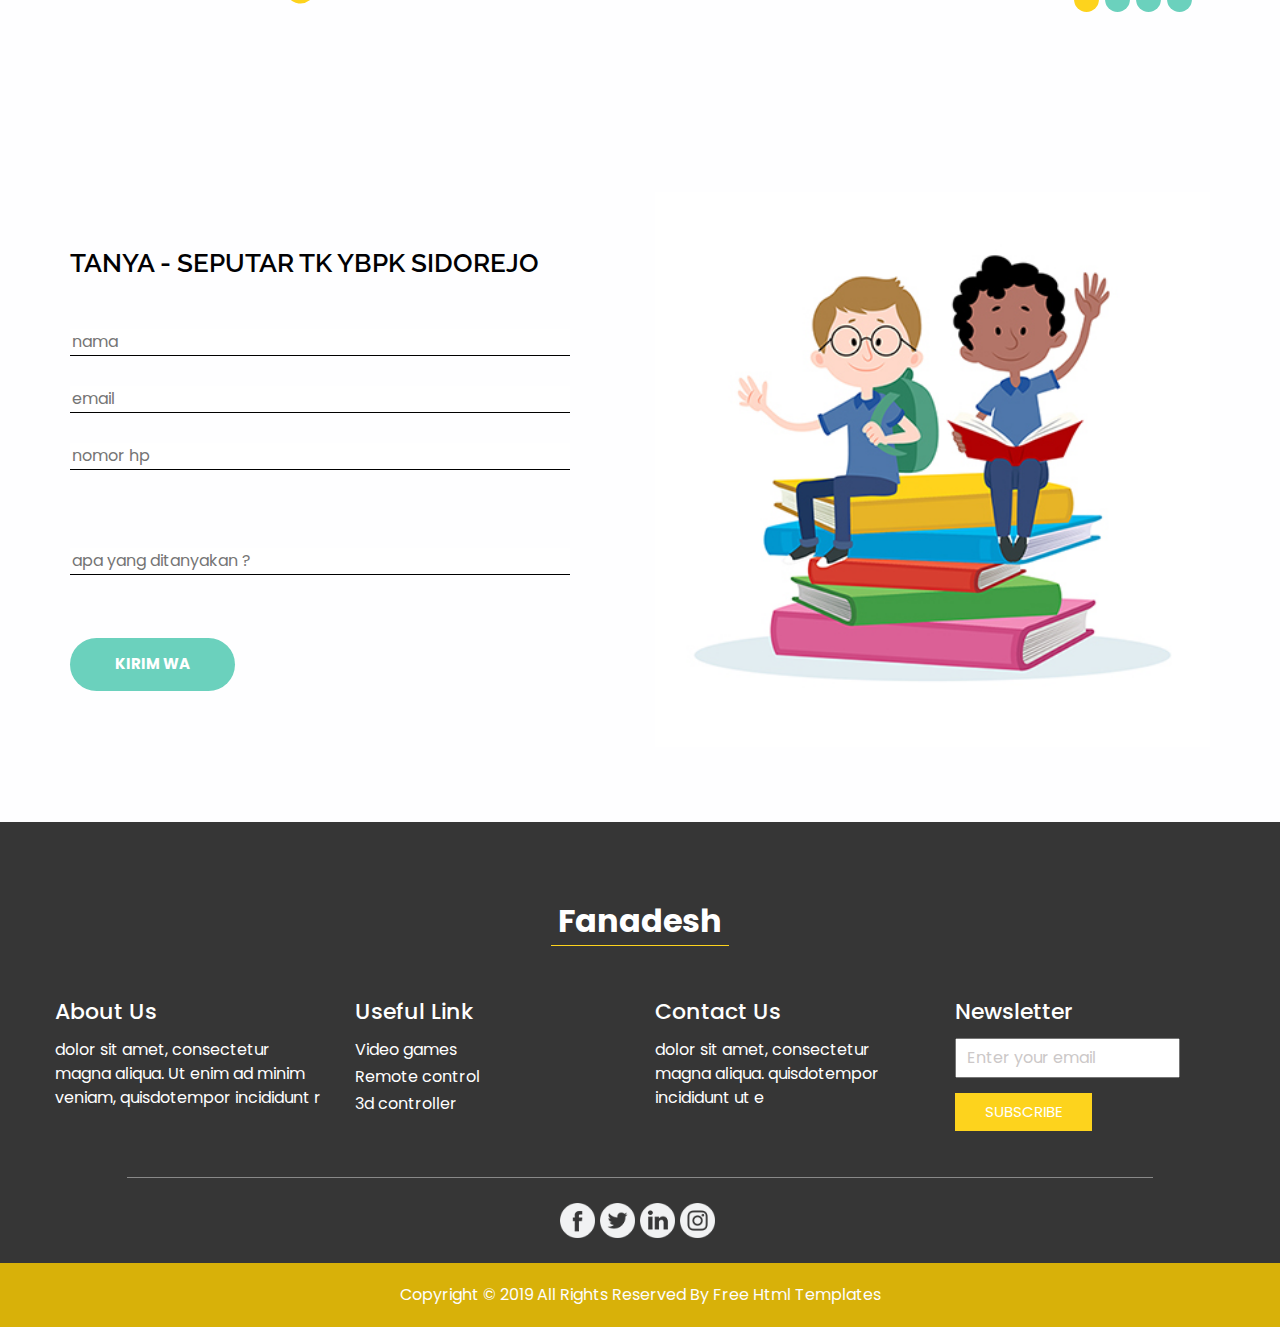
==== commit f04cd200: "update foto di page home" ====
--- a/index.html
+++ b/index.html
@@ -231,9 +231,9 @@
             </div>
           </div>
         <div class="kolom">
-              <img src="images/bangsam1.png" alt="">
-              <img src="images/bangsam2.png" alt="">
-              <img src="images/bangsam3.png" alt="">
+              <img src="images/bangsam1.PNG" alt="">
+              <img src="images/bangsam2.PNG" alt="">
+              <img src="images/bangsam3.PNG" alt="">
         </div>
         <div class="row">
             <div class="determine_detail-box">
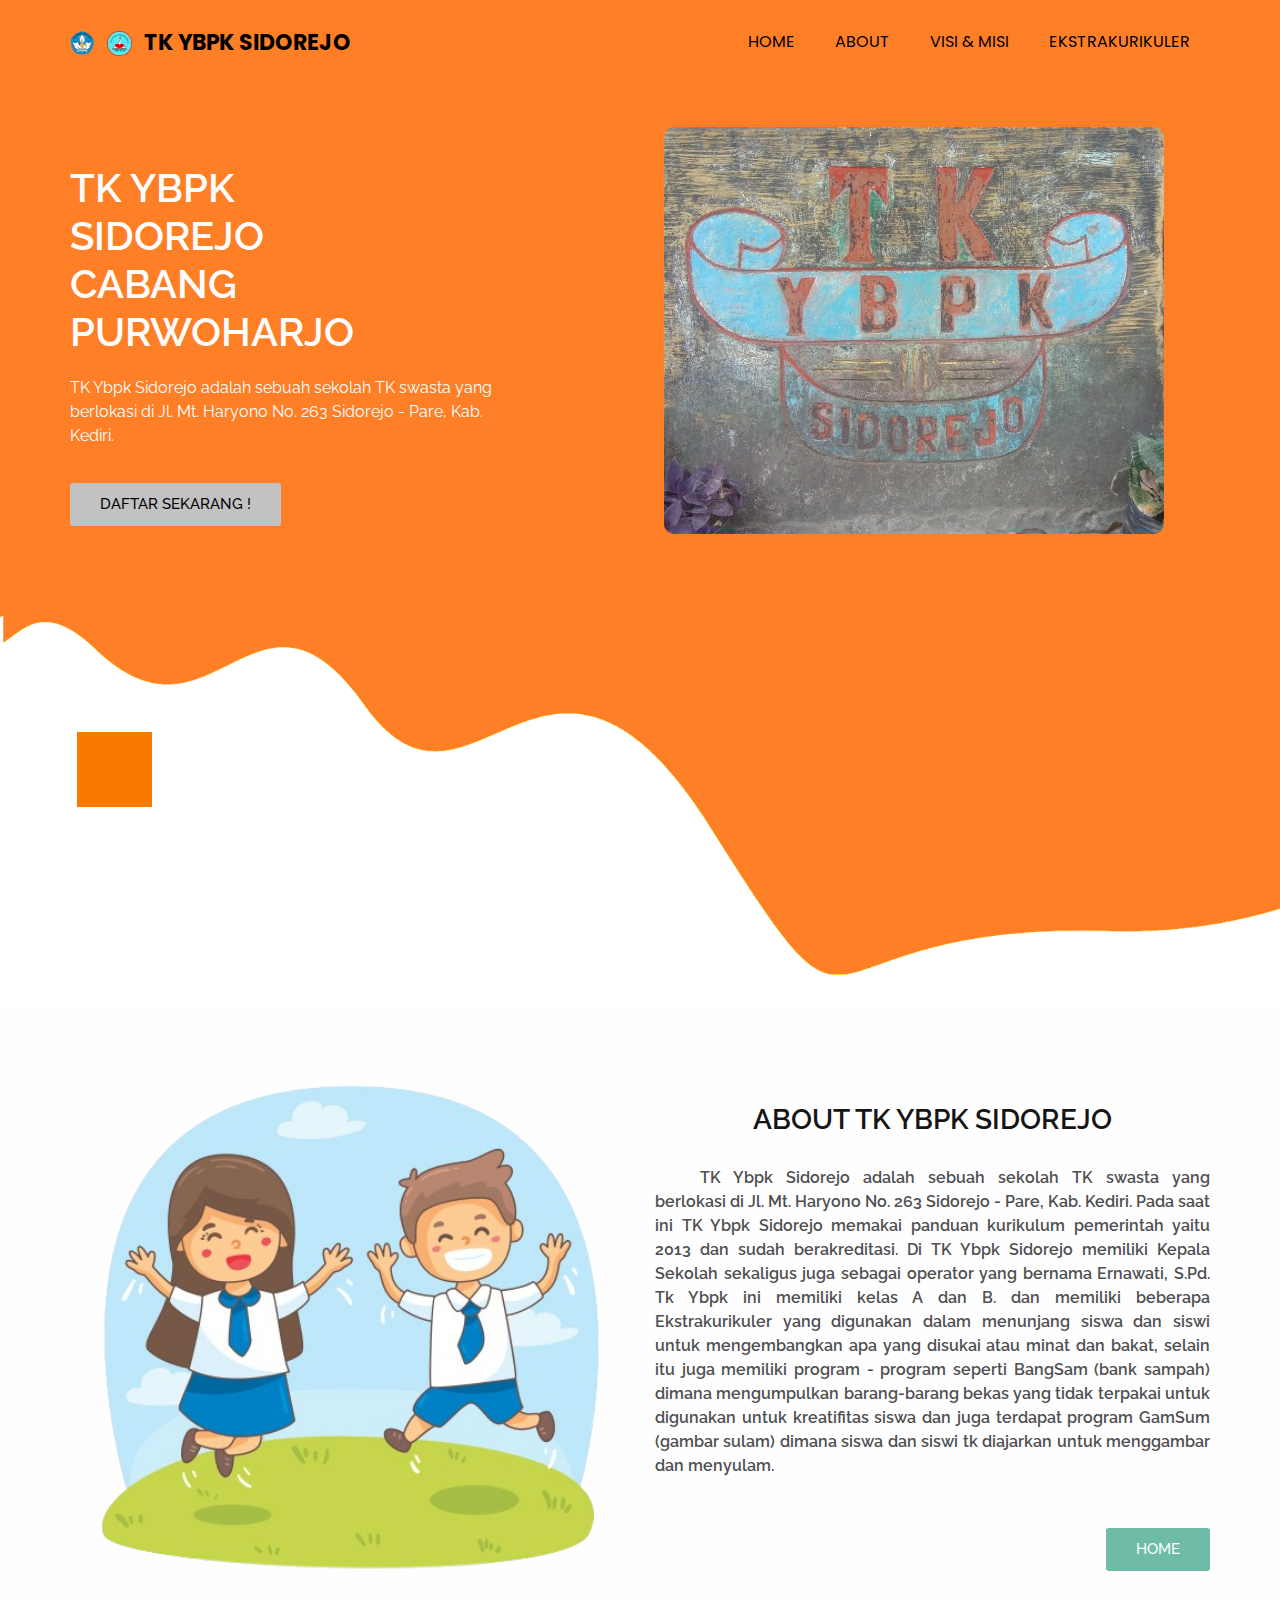
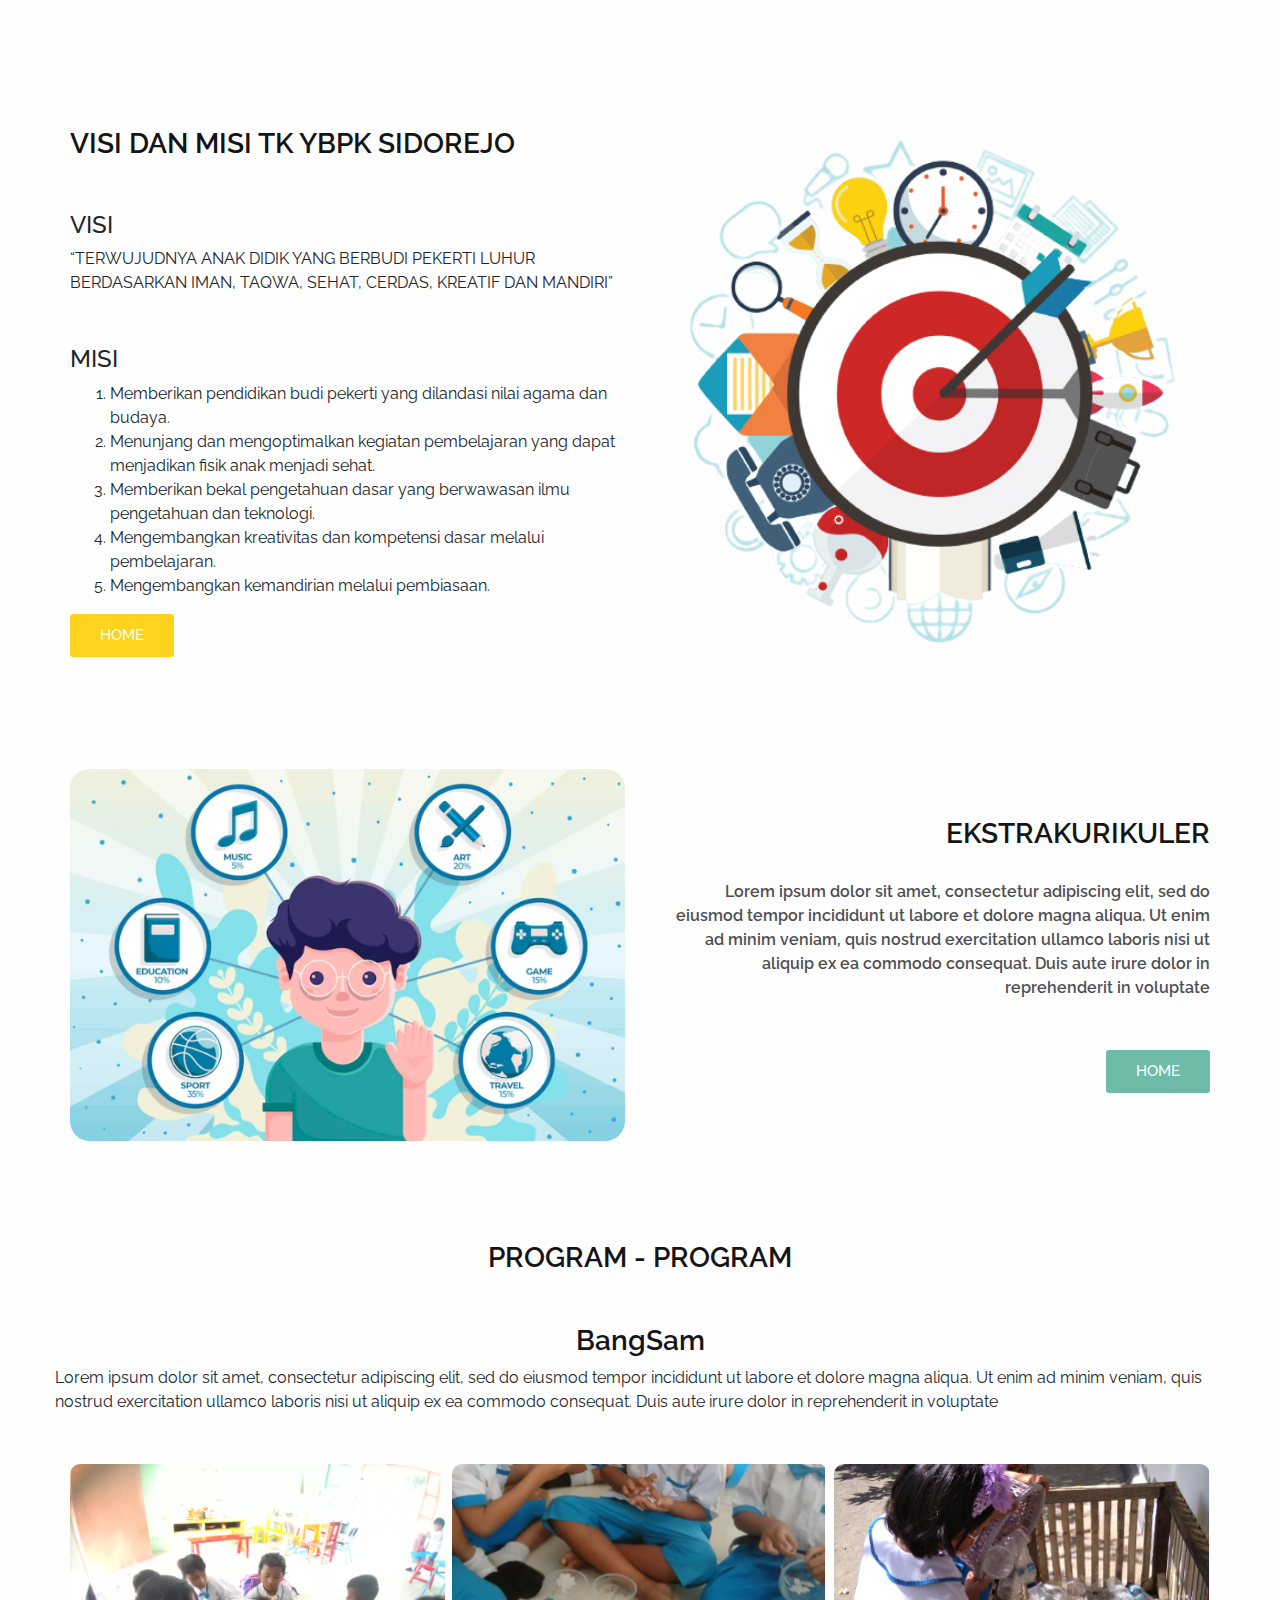
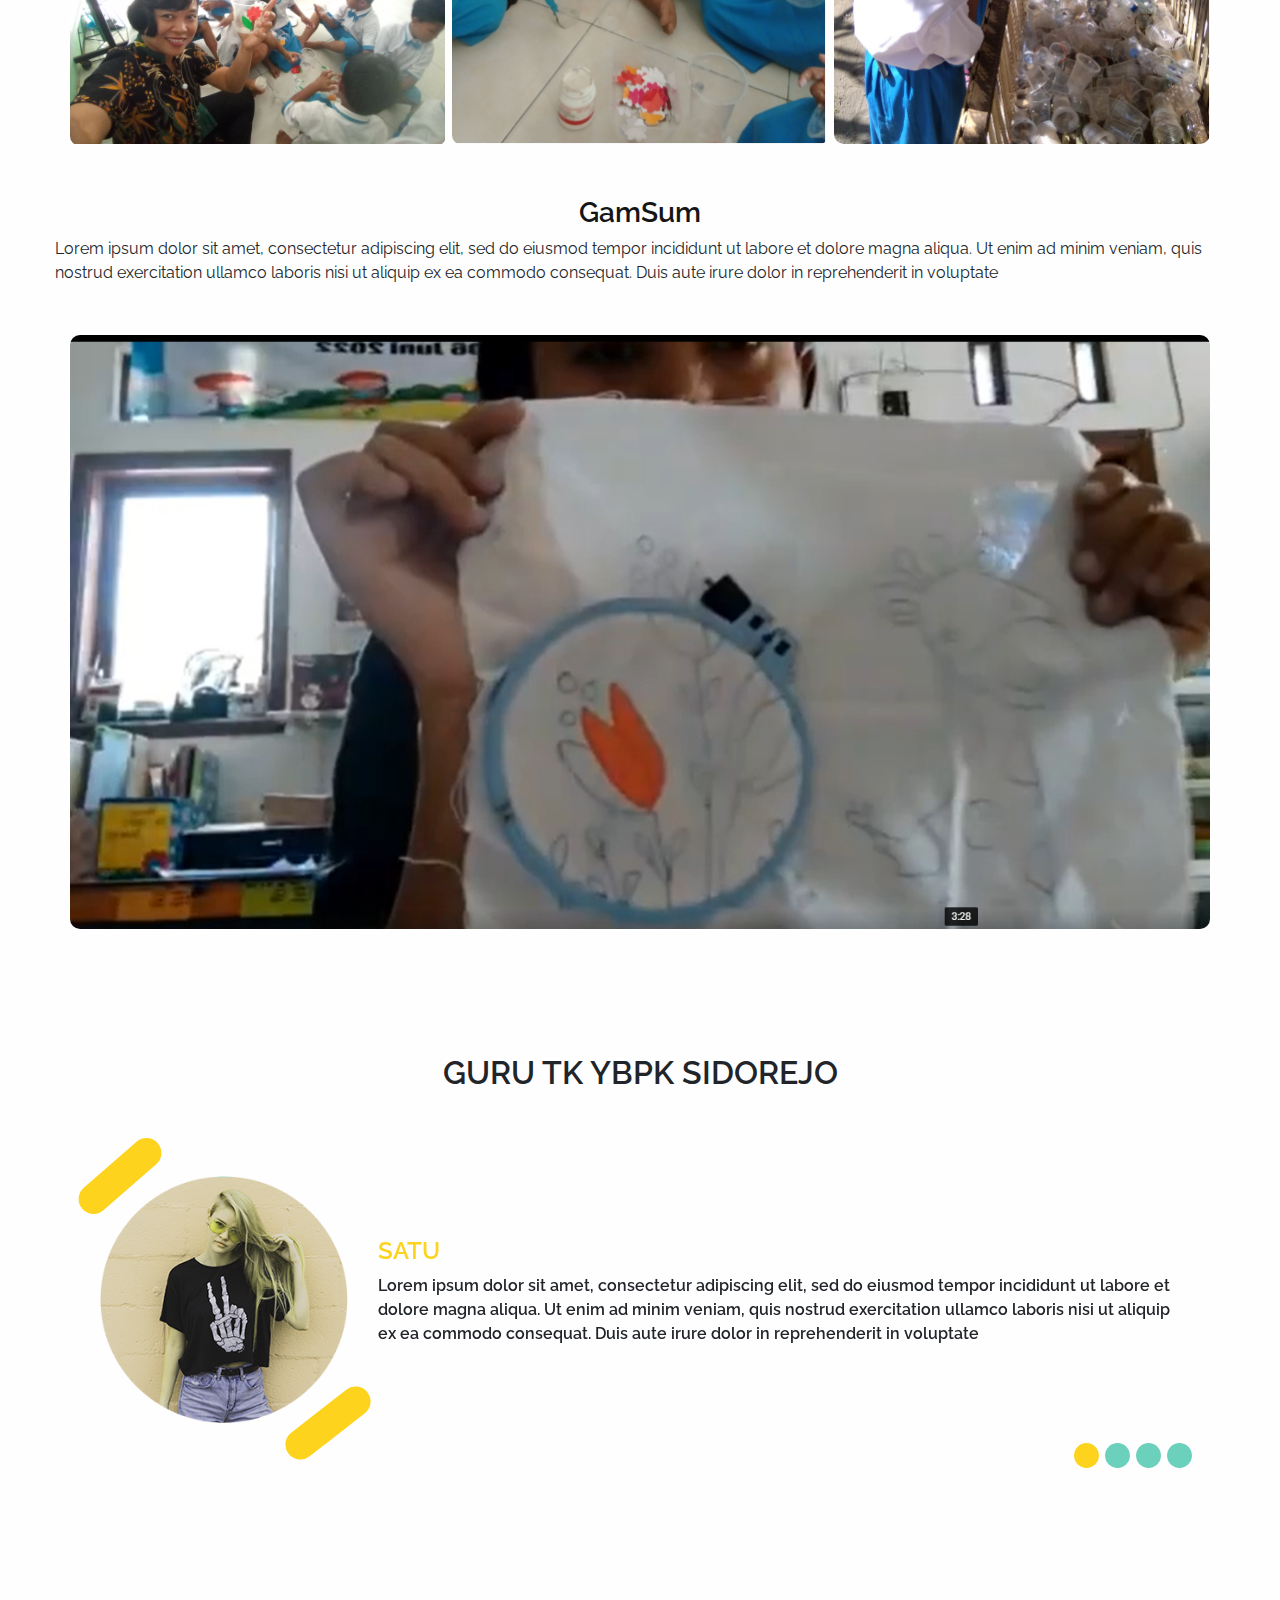
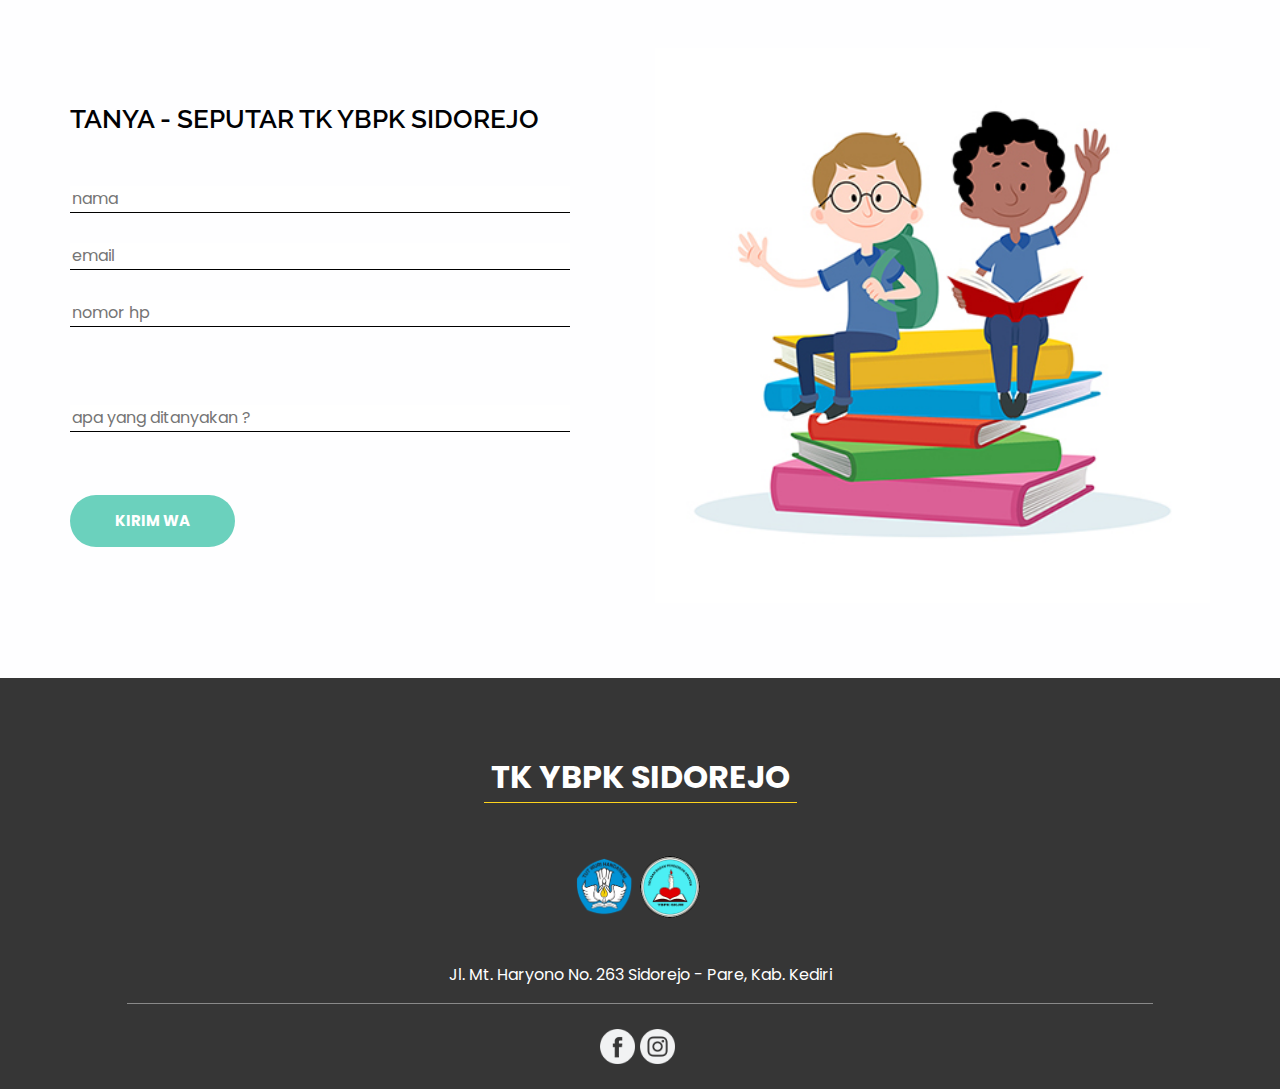
==== commit ab9240a1: "update semua page" ====
--- a/index.html
+++ b/index.html
@@ -66,11 +66,11 @@
                 </li>
 
                 <li class="nav-item ">
-                  <a class="nav-link" href="admission.html"> VISI & MISI </a>
+                  <a class="nav-link" href="visi.html"> VISI & MISI </a>
                 </li>
 
                 <li class="nav-item">
-                  <a class="nav-link" href="why.html"> EKSTRAKURIKULER </a>
+                  <a class="nav-link" href="ekstra.html"> EKSTRAKURIKULER </a>
                 </li>
               </ul>
             </div>
@@ -97,7 +97,7 @@
         </div>
         <div class="hero_img-container">
           <div>
-            <img src="images/TK.jpg" alt="" class="img-fluid img-logo">
+            <img src="images/logo.jpg" alt="" class="img-fluid img-logo">
           </div>
         </div>
       </div>
@@ -170,7 +170,7 @@
           </div>
           <div class="col-md-6">
             <div class="admission_img-container">
-              <img src="images/admission.png" alt="">
+              <img src="images/visi.png" alt="">
             </div>
           </div>
         </div>
@@ -187,7 +187,7 @@
         <div class="row">
           <div class="col-md-6">
             <div class="why_img-container">
-              <img src="images/why.png" alt="">
+              <img src="images/ekstra.png" alt="" style="border-radius: 20px;">
             </div>
           </div>
           <div class="col-md-6">
@@ -416,81 +416,19 @@
       <section class="info_section layout_padding-top">
         <div class="info_logo-box">
           <h2>
-              Fanadesh
+            TK YBPK SIDOREJO
           </h2>
         </div>
-          <div class="container layout_padding2">
-            <div class="row">
-              <div class="col-md-3">
-                <h5>
-                    About Us                                                                             
-                </h5>
-               <p>
-                  dolor sit amet, consectetur magna aliqua. Ut enim ad minim veniam, quisdotempor incididunt r 
-               </p>
-              </div>
-              <div class="col-md-3">
-                <h5>
-                    Useful Link 
-                </h5>
-                <ul>
-                  <li>
-                    <a href="">
-                        Video games
-                    </a>
-                  </li>
-                  <li>
-                   <a href="">
-                      Remote control
-                   </a>
-                  </li>
-                  <li>
-                    <a href="">
-                        3d controller
-                    </a>
-                  </li>
-                </ul>
-              </div>
-              <div class="col-md-3">
-                <h5>
-                    Contact Us
-                </h5>
-                <p>
-                    dolor sit amet, consectetur magna aliqua. quisdotempor incididunt ut e 
-                </p>
-              </div>
-              <div class="col-md-3">
-           
-                <div class="subscribe_container">
-                  <h5>
-                      Newsletter
-                  </h5>
-                  <div class="form_container">
-                    <form action="">
-                      <input type="email" placeholder="Enter your email">
-                      <button type="submit">
-                        Subscribe
-                      </button>
-                    </form>
-                  </div>
-                </div>
-                
-              </div>
-            </div>
-          </div>
+        <div class="container layout_padding2 social-box">
+          <img src="images/logokem.png" alt="" style="width: 60px;" class="img-footer">
+          <img src="images/logose.png" alt="" style="width: 60px;">
+        </div>
+        <p style="text-align: center;">Jl. Mt. Haryono No. 263 Sidorejo - Pare, Kab. Kediri</p>
           <div class="container">
               <div class="social_container">
-                 
                   <div class="social-box">
                     <a href="">
                       <img src="images/fb.png" alt="">
-                    </a>
-      
-                    <a href="">
-                      <img src="images/twitter.png" alt="">
-                    </a>
-                    <a href="">
-                      <img src="images/linkedin.png" alt="">
                     </a>
                     <a href="">
                       <img src="images/instagram.png" alt="">
@@ -498,16 +436,7 @@
                   </div>
                 </div>
           </div>
-        </section>
-
-  <!-- footer section -->
-  <section class="container-fluid footer_section">
-    <p>
-      Copyright &copy; 2019 All Rights Reserved By
-      <a href="https://html.design/">Free Html Templates</a>
-    </p>
-  </section>
-  <!-- footer section -->
+      </section>
 
   <script type="text/javascript" src="js/jquery-3.4.1.min.js"></script>
   <script type="text/javascript" src="js/bootstrap.js"></script>
--- a/css/style.css
+++ b/css/style.css
@@ -33,8 +33,12 @@
   font-weight: 500;
   transition: all 0.4s ease 0s;
 }
-
-
+/* 
+.img-footer{
+  display: block;
+  margin-left: auto;
+  margin-right: auto;
+} */
 
 .call_to-btn img {
   width: 18px;
@@ -101,9 +105,9 @@
 }
 
 .hero_img-container .img-logo{
-  width: 300px;
+  width: 500px;
   margin-top: 20px;
-  margin-bottom: 50px;
+  margin-bottom: 150px;
 }
 
 .hero_section .hero-container .hero-home{
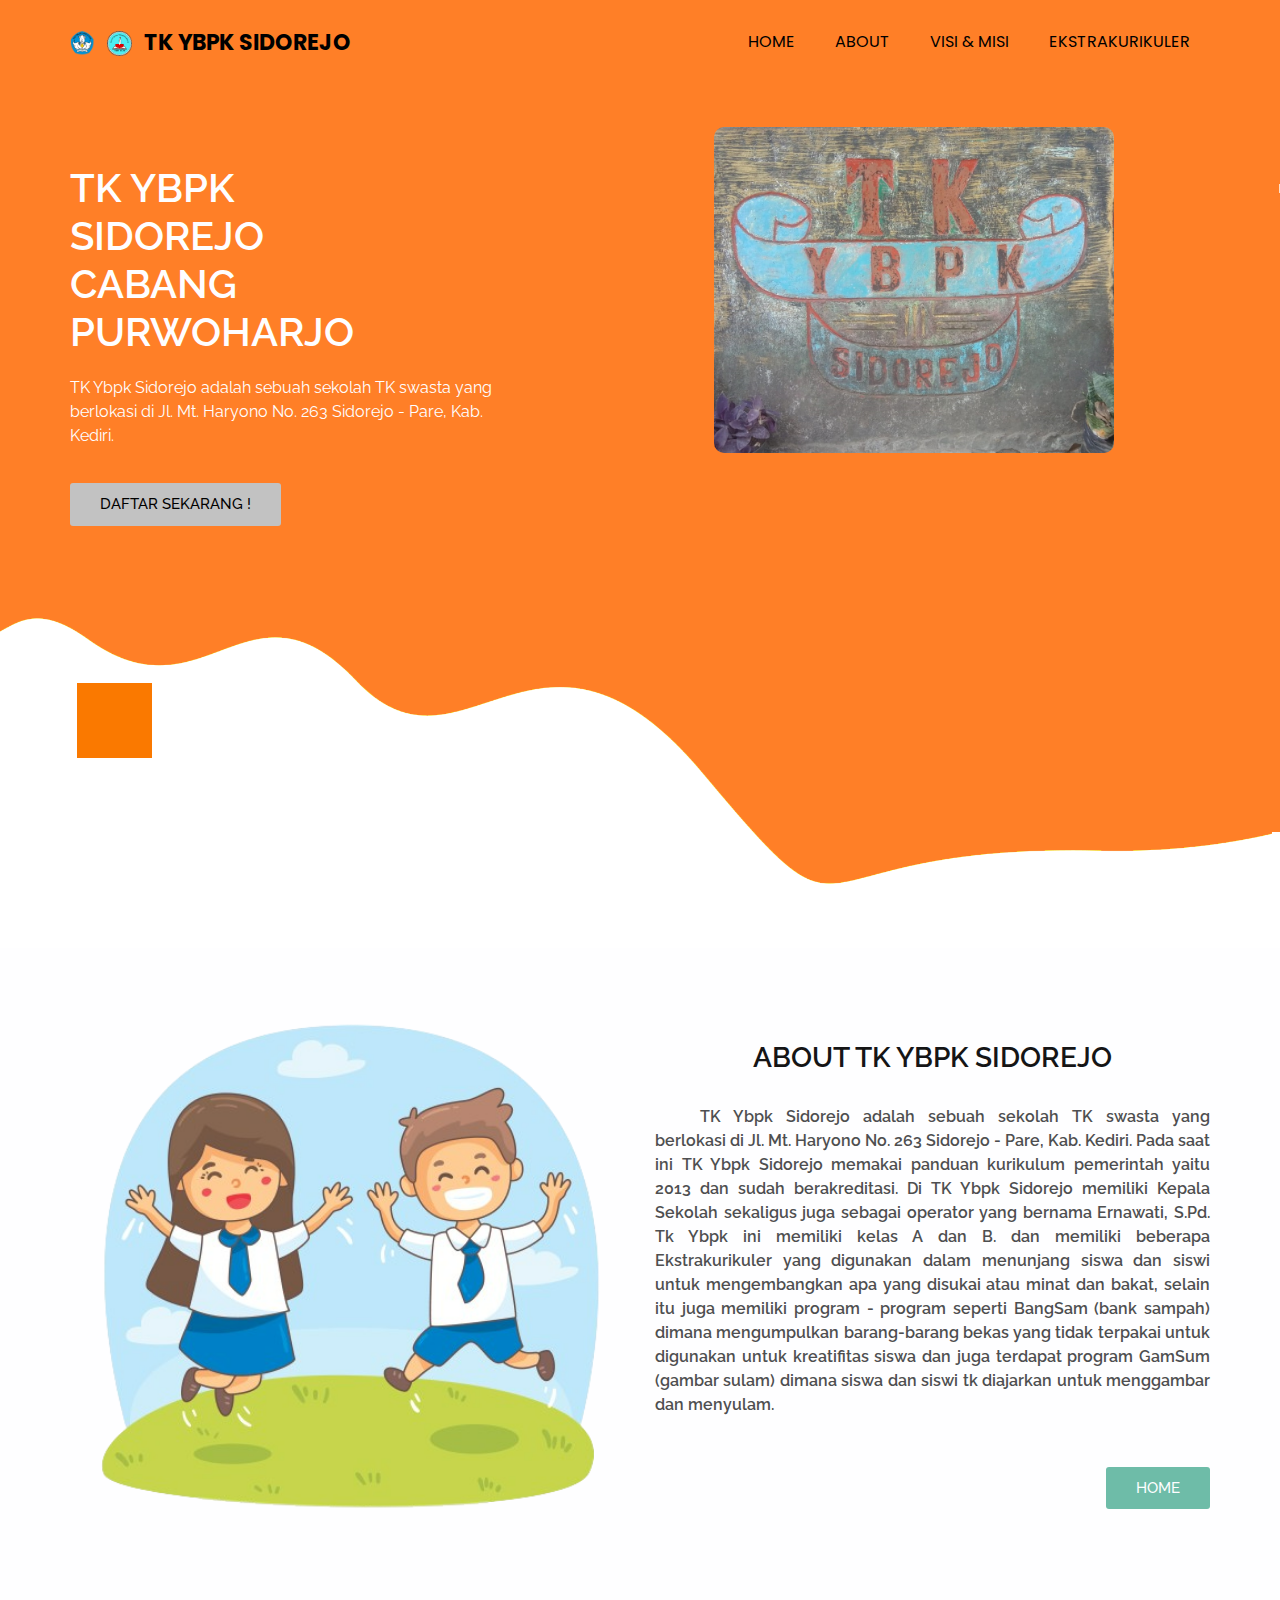
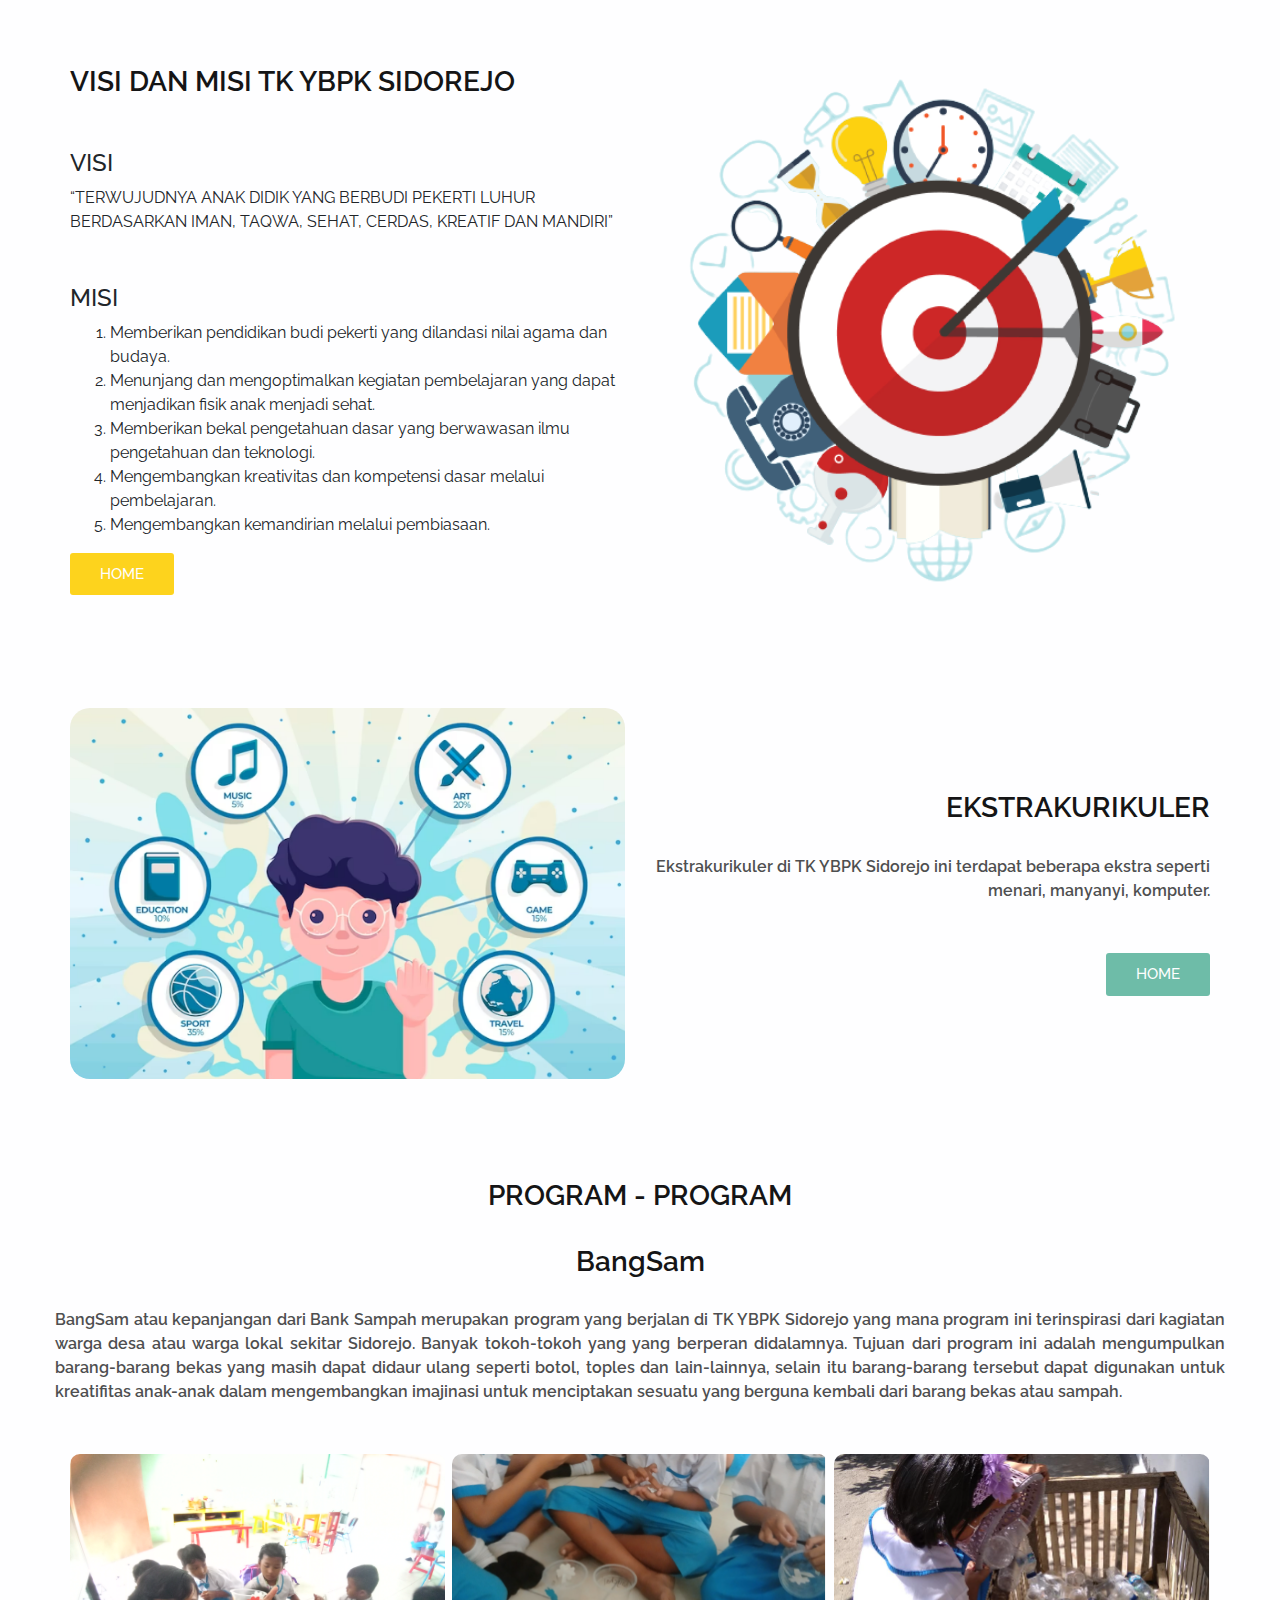
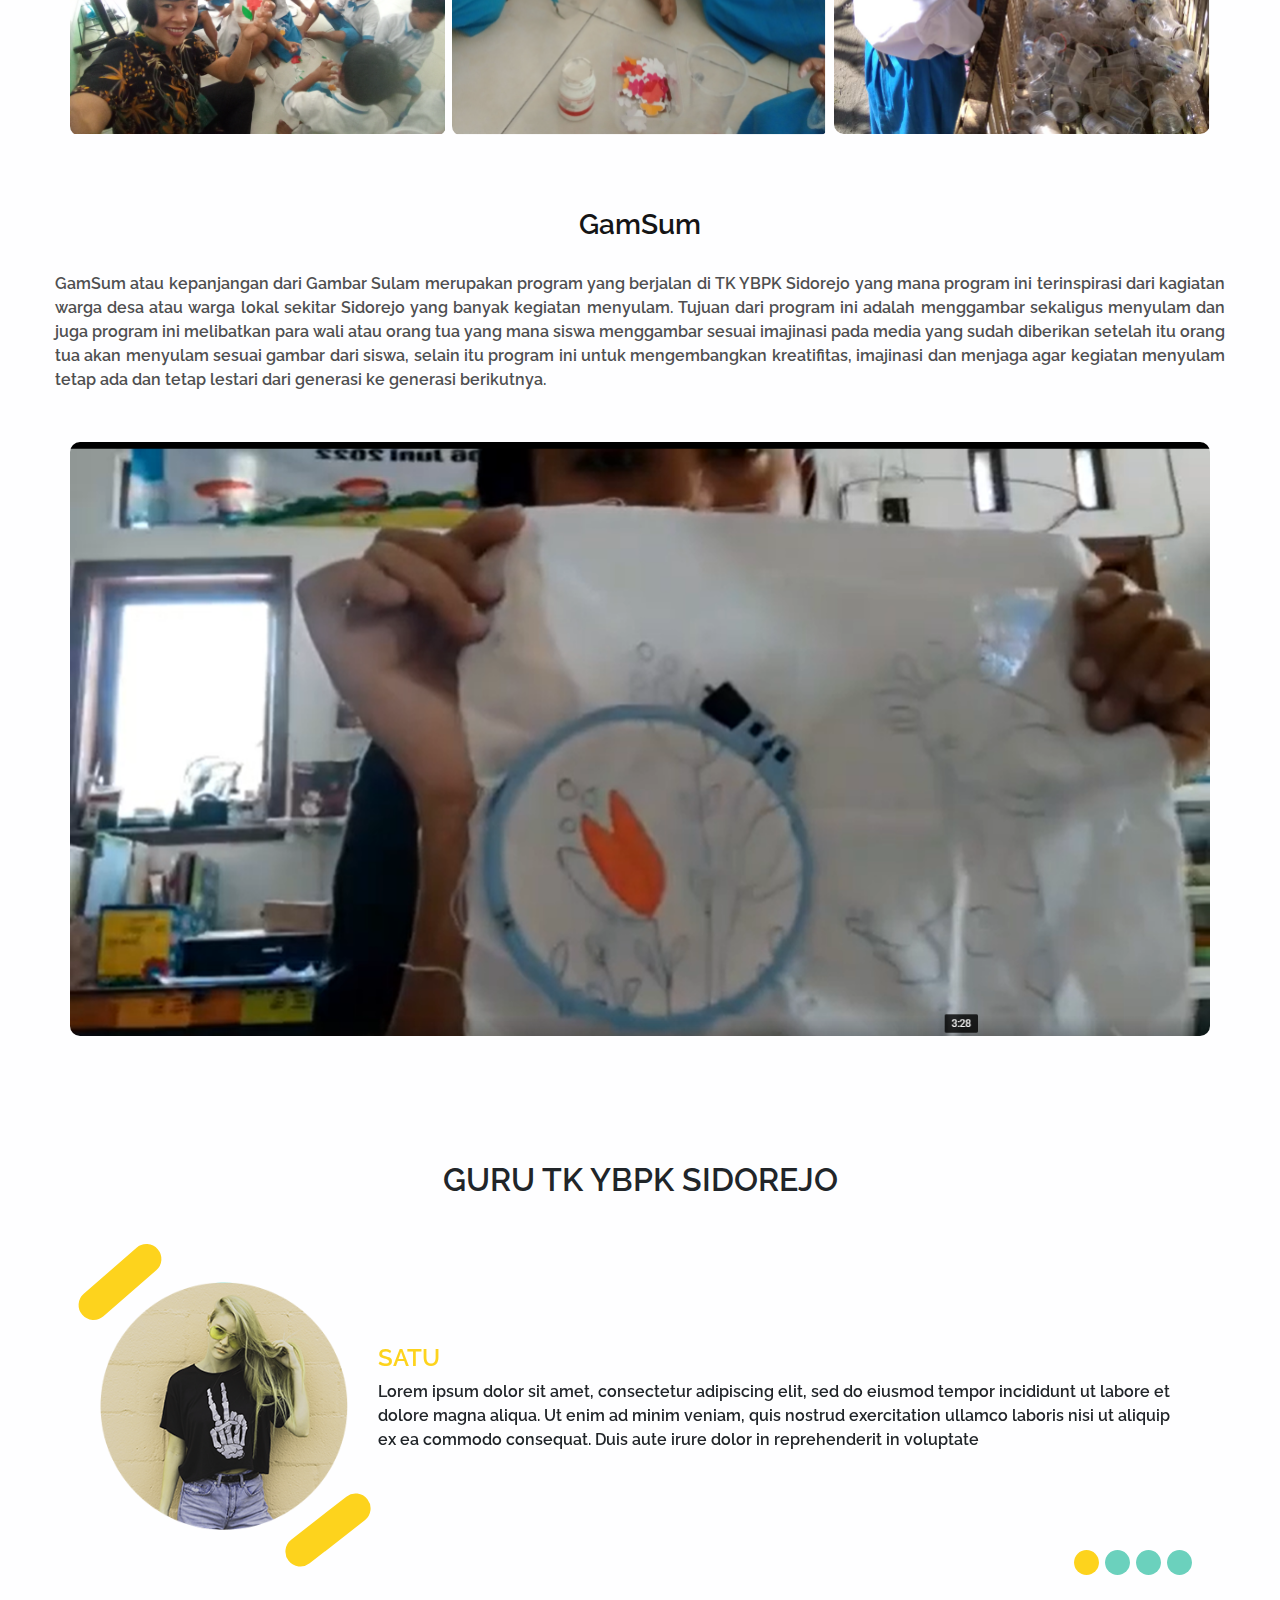
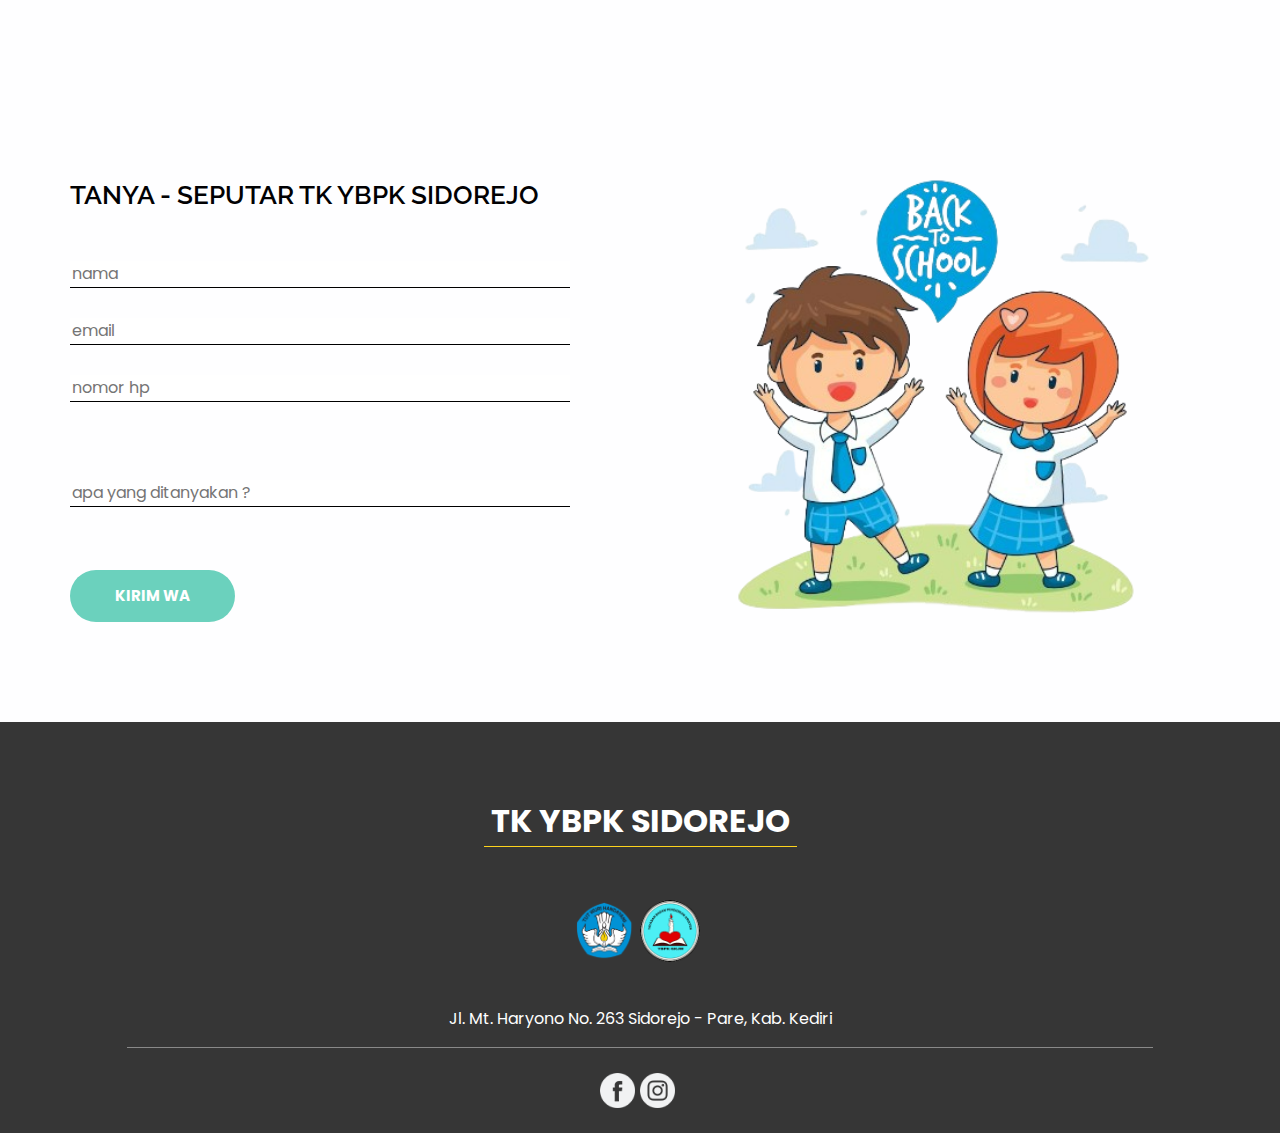
==== commit f680ec43: "update web" ====
--- a/index.html
+++ b/index.html
@@ -196,9 +196,7 @@
                 EKSTRAKURIKULER
               </h3>
               <p>
-                Lorem ipsum dolor sit amet, consectetur adipiscing elit, sed do eiusmod tempor incididunt ut labore et
-                dolore magna aliqua. Ut enim ad minim veniam, quis nostrud exercitation ullamco laboris nisi ut aliquip
-                ex ea commodo consequat. Duis aute irure dolor in reprehenderit in voluptate
+                Ekstrakurikuler di TK YBPK Sidorejo ini terdapat beberapa ekstra seperti menari, manyanyi, komputer.
               </p>
               <div class="">
                 <a href="" class="call_to-btn btn_white-border">
@@ -222,11 +220,10 @@
               <h3>
                 PROGRAM - PROGRAM
               </h3>
+              <br>
+              <h3>BangSam</h3>
               <p>
-                <h3>BangSam</h3>
-                Lorem ipsum dolor sit amet, consectetur adipiscing elit, sed do eiusmod tempor incididunt ut labore et
-                dolore magna aliqua. Ut enim ad minim veniam, quis nostrud exercitation ullamco laboris nisi ut aliquip
-                ex ea commodo consequat. Duis aute irure dolor in reprehenderit in voluptate
+                BangSam atau kepanjangan dari Bank Sampah merupakan program yang berjalan di TK YBPK Sidorejo yang mana program ini terinspirasi dari kagiatan warga desa atau warga lokal sekitar Sidorejo. Banyak tokoh-tokoh yang yang berperan didalamnya. Tujuan dari program ini adalah mengumpulkan barang-barang bekas yang masih dapat didaur ulang seperti botol, toples dan lain-lainnya, selain itu barang-barang tersebut dapat digunakan untuk kreatifitas anak-anak dalam mengembangkan imajinasi untuk menciptakan sesuatu yang berguna kembali dari barang bekas atau sampah.
               </p>
             </div>
           </div>
@@ -237,11 +234,10 @@
         </div>
         <div class="row">
             <div class="determine_detail-box">
+              <br><br><br>
+              <h3>GamSum</h3>
               <p>
-                <h3>GamSum</h3>
-                Lorem ipsum dolor sit amet, consectetur adipiscing elit, sed do eiusmod tempor incididunt ut labore et
-                dolore magna aliqua. Ut enim ad minim veniam, quis nostrud exercitation ullamco laboris nisi ut aliquip
-                ex ea commodo consequat. Duis aute irure dolor in reprehenderit in voluptate
+                GamSum atau kepanjangan dari Gambar Sulam merupakan program yang berjalan di TK YBPK Sidorejo yang mana program ini terinspirasi dari kagiatan warga desa atau warga lokal sekitar Sidorejo yang banyak kegiatan menyulam. Tujuan dari program ini adalah menggambar sekaligus menyulam dan juga program ini melibatkan para wali atau orang tua yang mana siswa menggambar sesuai imajinasi pada media yang sudah diberikan setelah itu orang tua akan menyulam sesuai gambar dari siswa, selain itu program ini untuk mengembangkan kreatifitas, imajinasi dan menjaga agar kegiatan menyulam tetap ada dan tetap lestari dari generasi ke generasi berikutnya.
               </p>
             </div>
           </div>
@@ -406,7 +402,7 @@
             </div>
             <div class="col-md-6">
               <div class="contact_img-box">
-                <img src="images/students.jpg" alt="">
+                <img src="images/talk.png" alt="">
               </div>
             </div>
           </div>
--- a/css/style.css
+++ b/css/style.css
@@ -105,9 +105,9 @@
 }
 
 .hero_img-container .img-logo{
-  width: 500px;
+  width: 400px;
   margin-top: 20px;
-  margin-bottom: 150px;
+  margin-bottom: 170px;
 }
 
 .hero_section .hero-container .hero-home{
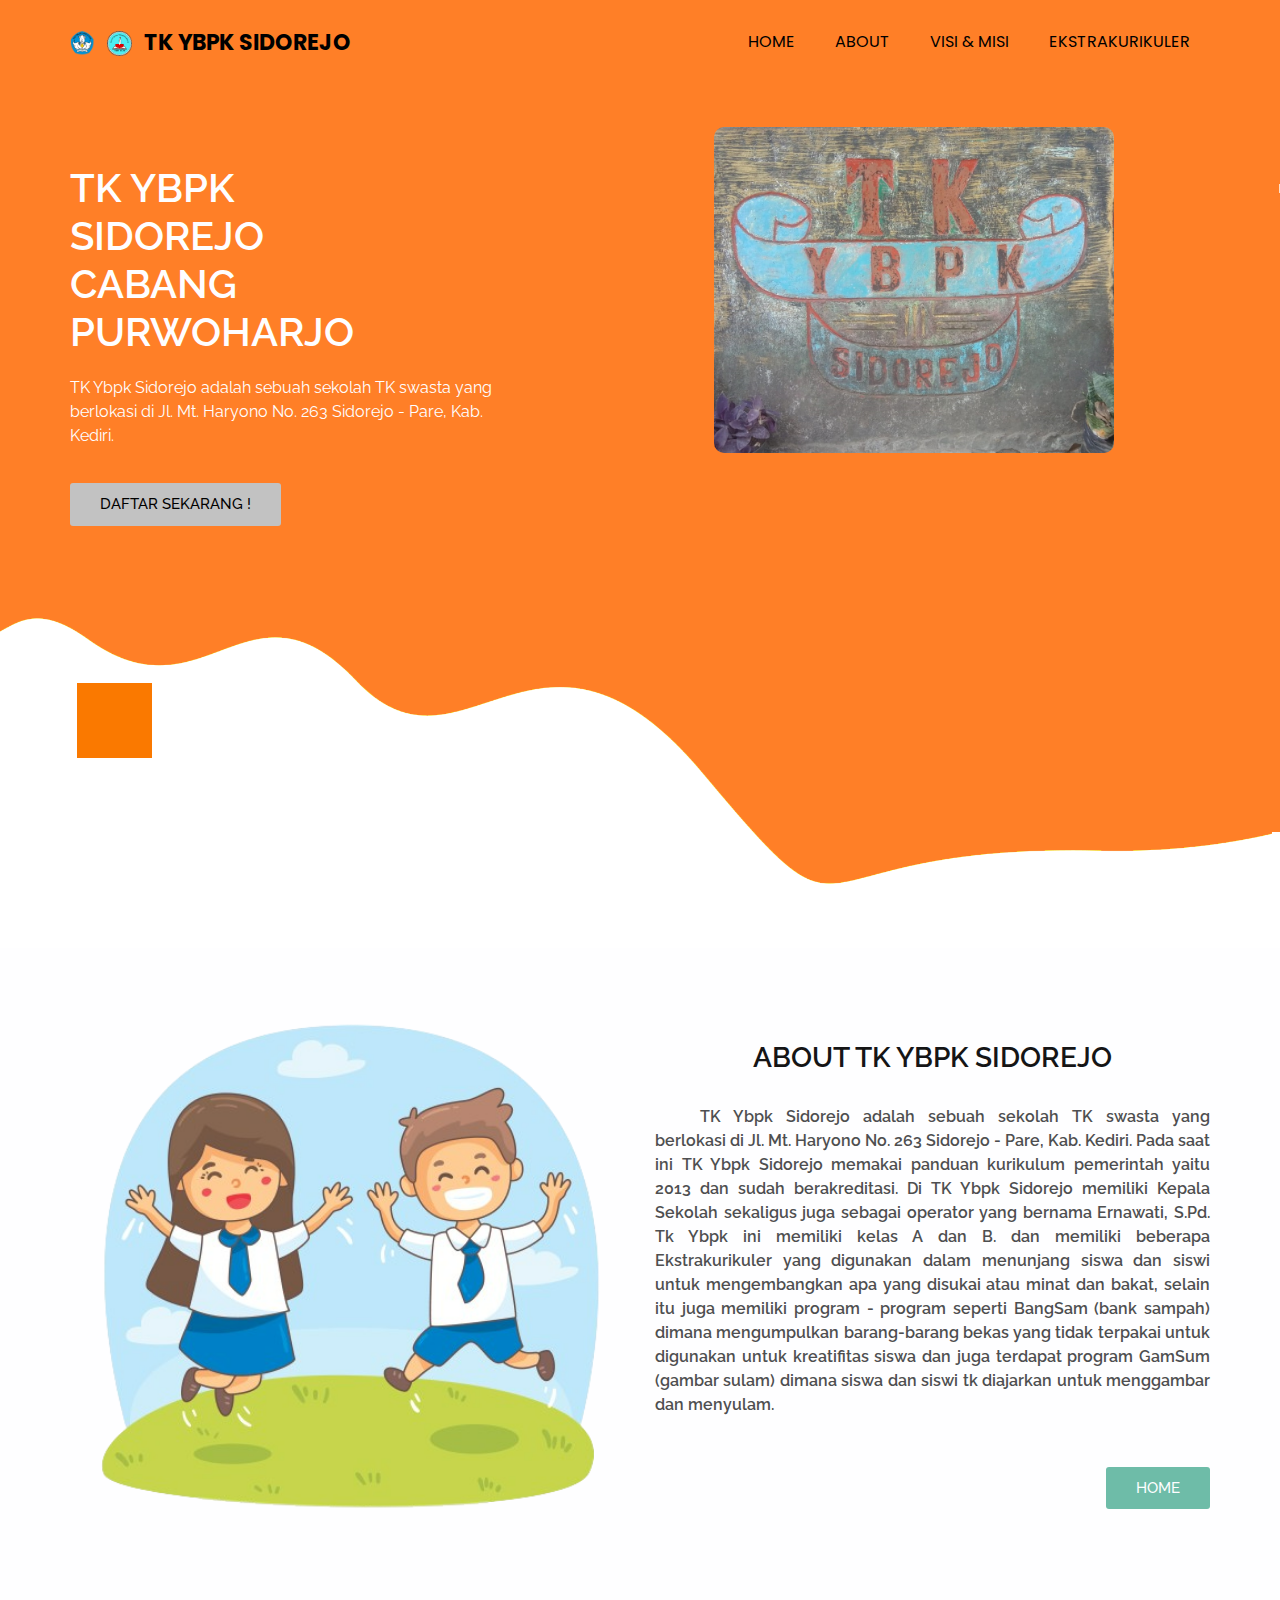
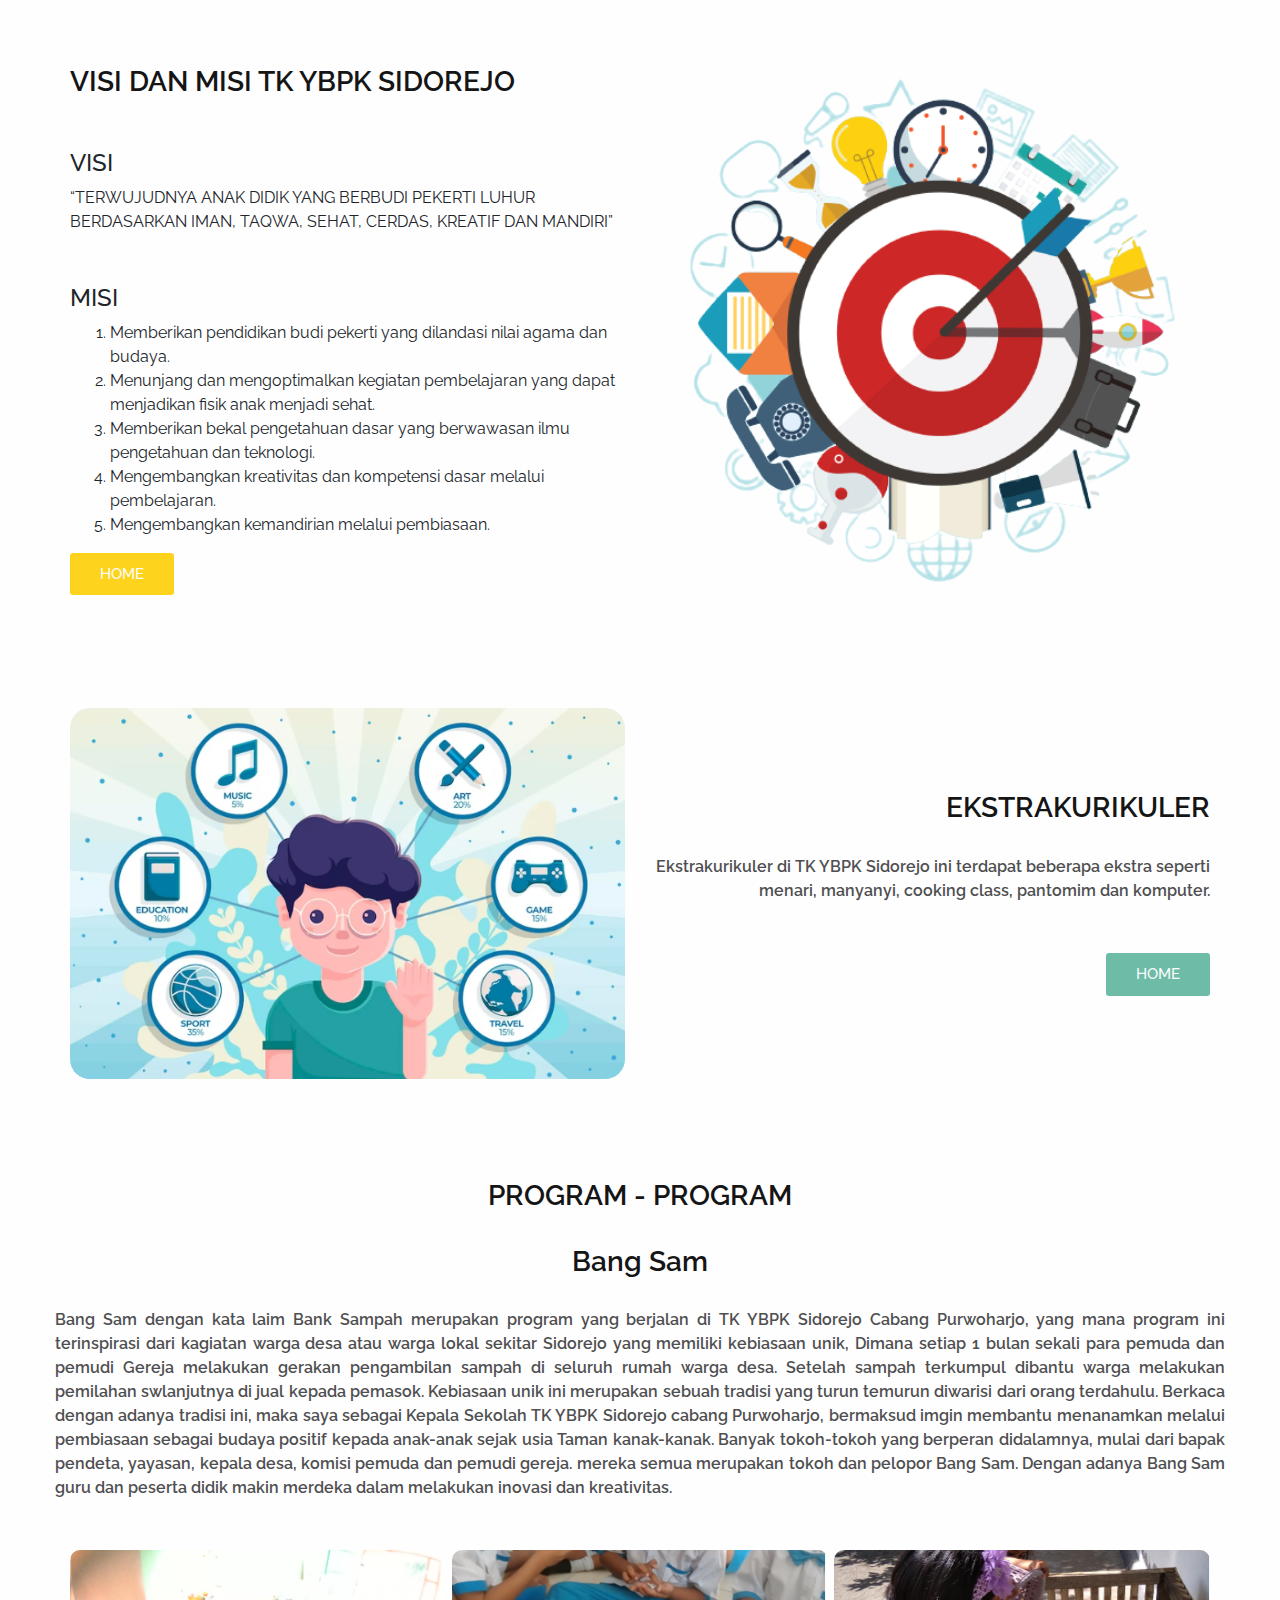
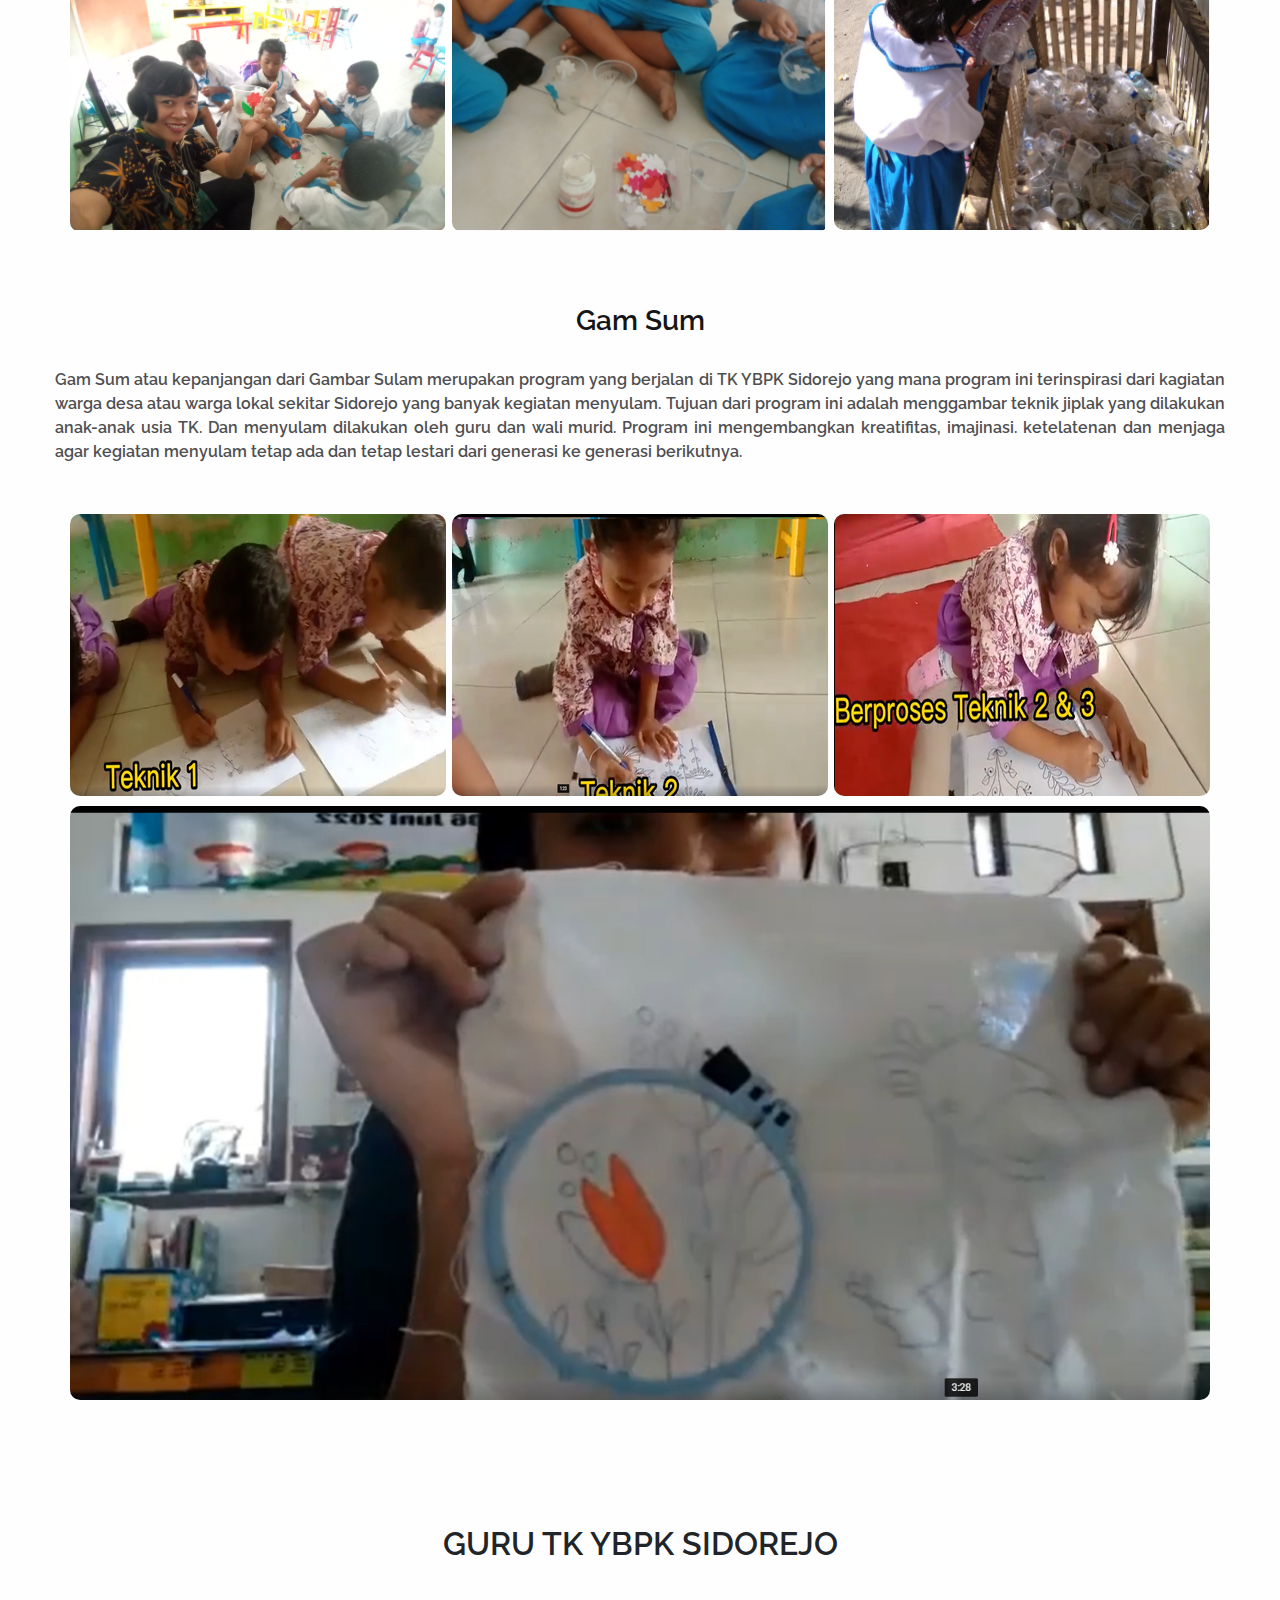
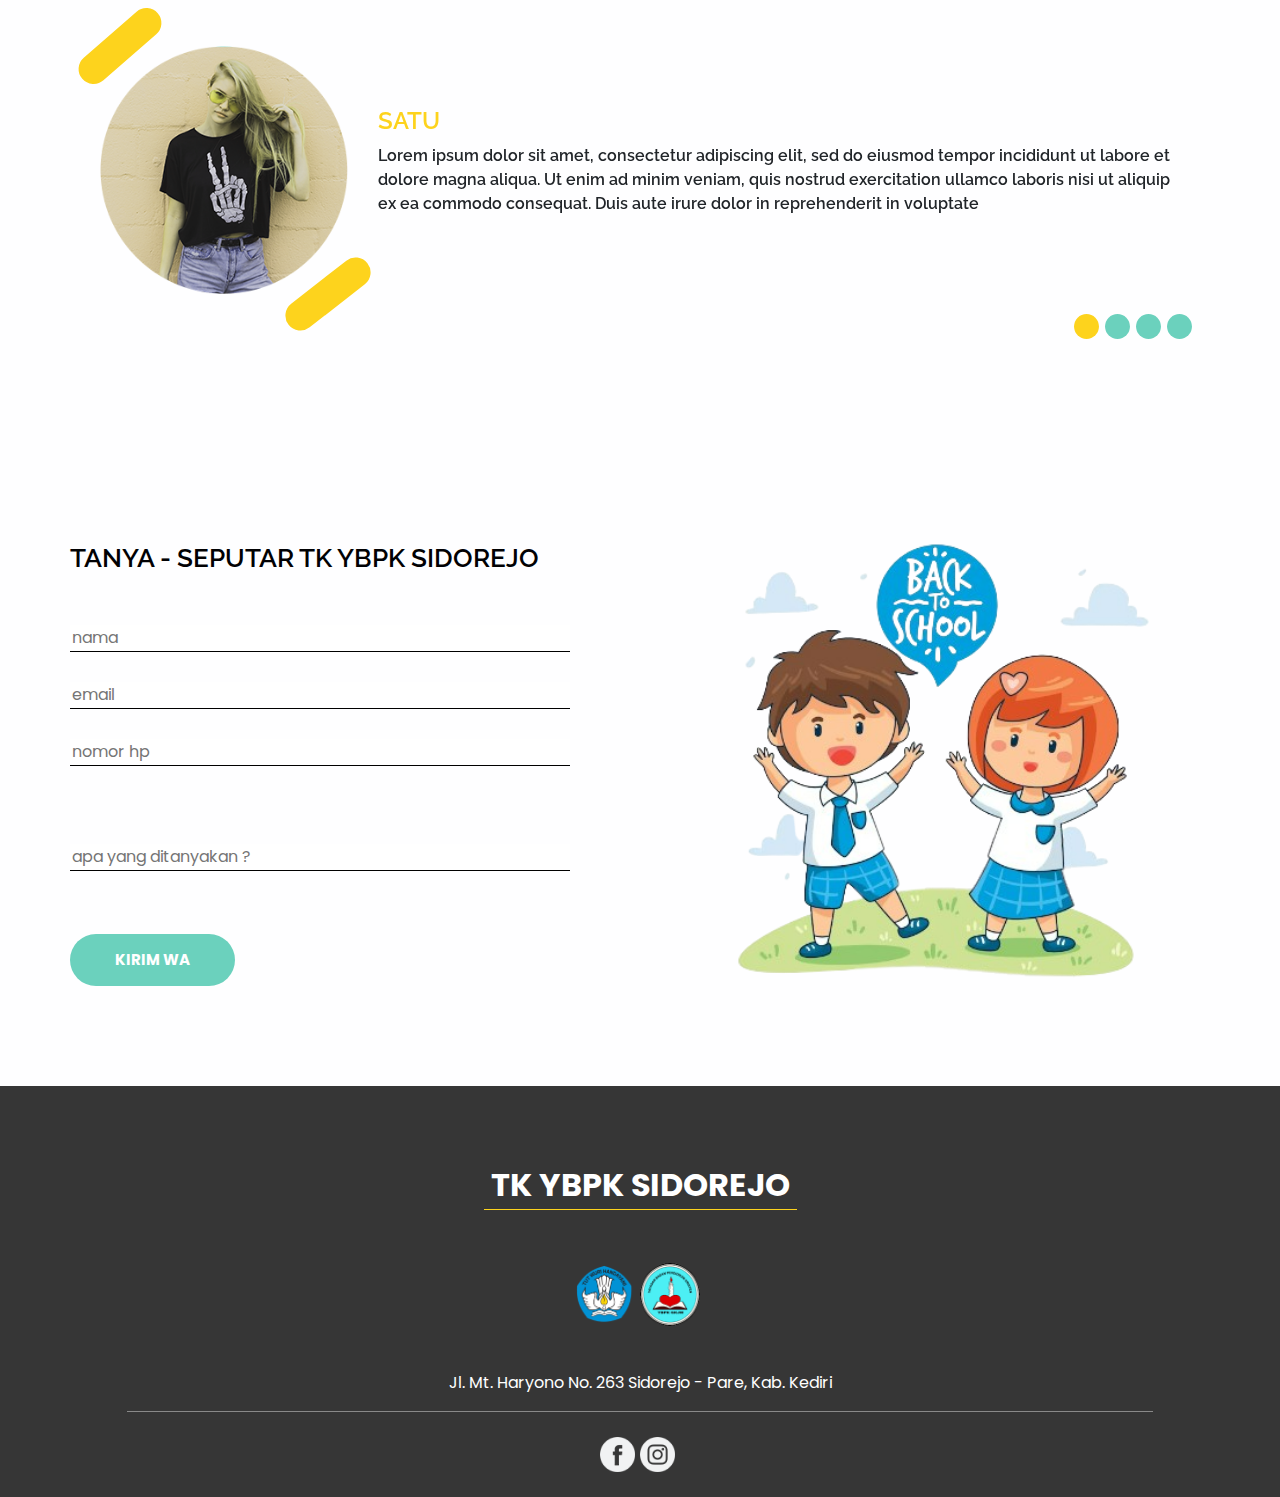
==== commit e52d0f98: "update web untuk action redirect WA" ====
--- a/index.html
+++ b/index.html
@@ -11,10 +11,8 @@
   <meta name="keywords" content="" />
   <meta name="description" content="" />
   <meta name="author" content="" />
-
+  <link rel="icon" type="image/x-icon" href="images/logose.png">
   <title>TK YBPK SIDOREJO</title>
-
-
 
   <!-- bootstrap core css -->
   <link rel="stylesheet" type="text/css" href="css/bootstrap.css" />
@@ -28,12 +26,7 @@
   <link href="css/style.css" rel="stylesheet" />
   <!-- responsive style -->
   <link href="css/responsive.css" rel="stylesheet" />
-
-
-
-
   <link rel="stylesheet" href="css/css-circular-prog-bar.css">
-
 
 </head>
 
@@ -196,7 +189,7 @@
                 EKSTRAKURIKULER
               </h3>
               <p>
-                Ekstrakurikuler di TK YBPK Sidorejo ini terdapat beberapa ekstra seperti menari, manyanyi, komputer.
+                Ekstrakurikuler di TK YBPK Sidorejo ini terdapat beberapa ekstra seperti menari, manyanyi, cooking class, pantomim dan komputer.
               </p>
               <div class="">
                 <a href="" class="call_to-btn btn_white-border">
@@ -221,9 +214,9 @@
                 PROGRAM - PROGRAM
               </h3>
               <br>
-              <h3>BangSam</h3>
+              <h3>Bang Sam</h3>
               <p>
-                BangSam atau kepanjangan dari Bank Sampah merupakan program yang berjalan di TK YBPK Sidorejo yang mana program ini terinspirasi dari kagiatan warga desa atau warga lokal sekitar Sidorejo. Banyak tokoh-tokoh yang yang berperan didalamnya. Tujuan dari program ini adalah mengumpulkan barang-barang bekas yang masih dapat didaur ulang seperti botol, toples dan lain-lainnya, selain itu barang-barang tersebut dapat digunakan untuk kreatifitas anak-anak dalam mengembangkan imajinasi untuk menciptakan sesuatu yang berguna kembali dari barang bekas atau sampah.
+                Bang Sam dengan kata laim  Bank Sampah merupakan program yang berjalan di TK YBPK Sidorejo Cabang Purwoharjo, yang mana program ini terinspirasi dari kagiatan warga desa atau warga lokal sekitar Sidorejo yang memiliki kebiasaan unik, Dimana setiap 1 bulan sekali para pemuda dan pemudi Gereja melakukan gerakan pengambilan sampah di seluruh rumah warga desa. Setelah sampah terkumpul dibantu warga melakukan pemilahan swlanjutnya  di jual kepada pemasok. Kebiasaan unik ini merupakan sebuah tradisi yang turun temurun diwarisi dari orang terdahulu. Berkaca dengan adanya tradisi ini, maka saya sebagai Kepala Sekolah TK YBPK Sidorejo cabang Purwoharjo, bermaksud imgin membantu menanamkan melalui pembiasaan sebagai budaya positif kepada anak-anak sejak usia Taman kanak-kanak.  Banyak tokoh-tokoh yang  berperan didalamnya, mulai dari bapak pendeta, yayasan, kepala desa, komisi pemuda dan pemudi gereja. mereka semua merupakan tokoh dan pelopor Bang Sam. Dengan adanya Bang Sam guru dan peserta didik makin merdeka dalam melakukan inovasi dan kreativitas. 
               </p>
             </div>
           </div>
@@ -235,15 +228,20 @@
         <div class="row">
             <div class="determine_detail-box">
               <br><br><br>
-              <h3>GamSum</h3>
+              <h3>Gam Sum</h3>
               <p>
-                GamSum atau kepanjangan dari Gambar Sulam merupakan program yang berjalan di TK YBPK Sidorejo yang mana program ini terinspirasi dari kagiatan warga desa atau warga lokal sekitar Sidorejo yang banyak kegiatan menyulam. Tujuan dari program ini adalah menggambar sekaligus menyulam dan juga program ini melibatkan para wali atau orang tua yang mana siswa menggambar sesuai imajinasi pada media yang sudah diberikan setelah itu orang tua akan menyulam sesuai gambar dari siswa, selain itu program ini untuk mengembangkan kreatifitas, imajinasi dan menjaga agar kegiatan menyulam tetap ada dan tetap lestari dari generasi ke generasi berikutnya.
+                Gam Sum atau kepanjangan dari Gambar Sulam merupakan program yang berjalan di TK YBPK Sidorejo yang mana program ini terinspirasi dari kagiatan warga desa atau warga lokal sekitar Sidorejo yang banyak kegiatan menyulam. Tujuan dari program ini adalah menggambar teknik jiplak yang dilakukan anak-anak usia TK. Dan menyulam dilakukan oleh guru dan wali murid. Program ini mengembangkan kreatifitas, imajinasi. ketelatenan dan menjaga agar kegiatan menyulam tetap ada dan tetap lestari dari generasi ke generasi berikutnya.
               </p>
             </div>
           </div>
-        <div class="kolom2">
-              <img src="images/gamsum.png" alt="">
-        </div>
+        <div class="kolom">
+              <img src="images/gam 1.png" alt="">
+              <img src="images/gam 2.png" alt="">
+              <img src="images/gam 3.png" alt="">
+          </div>
+          <div class="kolom2">
+            <img src="images/gamsum.png" alt="">
+          </div>
       </div>
     </section>
 
@@ -374,23 +372,23 @@
                   TANYA - SEPUTAR TK YBPK SIDOREJO
                 </h2>
               </div>
-              <form action="">
+              <form action="" method="post" target="_blank" id="form">
                 <div class="contact_form-container">
                   <div>
                     <div>
-                      <input type="text" placeholder="nama" required>
+                      <input type="text" placeholder="nama" required name="nama">
                     </div>
                     <div>
-                      <input type="email" placeholder="email">
+                      <input type="email" placeholder="email" name="email">
                     </div>
                     <div>
-                      <input type="text" placeholder="nomor hp" required>
+                      <input type="text" placeholder="nomor hp" required name="nohp">
                     </div>
                     <div class="mt-5">
-                      <input type="text" placeholder="apa yang ditanyakan ?" required>
+                      <input type="text" placeholder="apa yang ditanyakan ?" required name="tanya">
                     </div>
                     <div class="mt-5">
-                      <button type="submit">
+                      <button type="submit" name="submit">
                         KIRIM WA
                       </button>
                     </div>
@@ -434,10 +432,39 @@
           </div>
       </section>
 
-  <script type="text/javascript" src="js/jquery-3.4.1.min.js"></script>
-  <script type="text/javascript" src="js/bootstrap.js"></script>
-
- 
+      <script type="text/javascript" src="js/jquery-3.4.1.min.js"></script>
+      <script type="text/javascript" src="js/bootstrap.js"></script>
+      <script src="/js/scripts.js"></script>
+
+      <!-- JavaScript code -->
+      <script>
+        document.getElementById("form").addEventListener("submit", function(event) {
+            event.preventDefault();
+            tanya();
+        });
+        // document.getElementById("form").addEventListener("submit", function(event) {
+        //     event.preventDefault(); // Prevent the form from submitting normally
+            
+        //     // Get form input values
+        //     var nama = encodeURIComponent(document.querySelector('input[name="nama"]').value);
+        //     var email = encodeURIComponent(document.querySelector('input[name="email"]').value);
+        //     var nohp = encodeURIComponent(document.querySelector('input[name="nohp"]').value);
+        //     var tanya = encodeURIComponent(document.querySelector('input[name="tanya"]').value);
+        
+        //     // Replace the phone number with your desired WhatsApp number
+        //     var phone_number = "6281330282416";
+        
+        //     // Create the message with line breaks and proper URL encoding
+        //     var message = "Nama: " + nama + "%0AEmail: " + email + "%0ANO. HP: " + nohp + "%0APERTANYAAN: " + tanya;
+        
+        //     // WhatsApp API link for opening the WhatsApp app with the pre-filled message
+        //     var wa_link = "https://api.whatsapp.com/send?phone=" + phone_number + "&text=" + message;
+        
+        //     // Open the WhatsApp link in a new window
+        //     window.open(wa_link, "_blank");
+        // });
+    </script>
+
 </body>
 
 </html>
--- a/css/style.css
+++ b/css/style.css
@@ -338,6 +338,7 @@
 }
 .determine_section .container .kolom2 img{
   border-radius: 10px;
+  margin-top: 10px;
 }
 
 
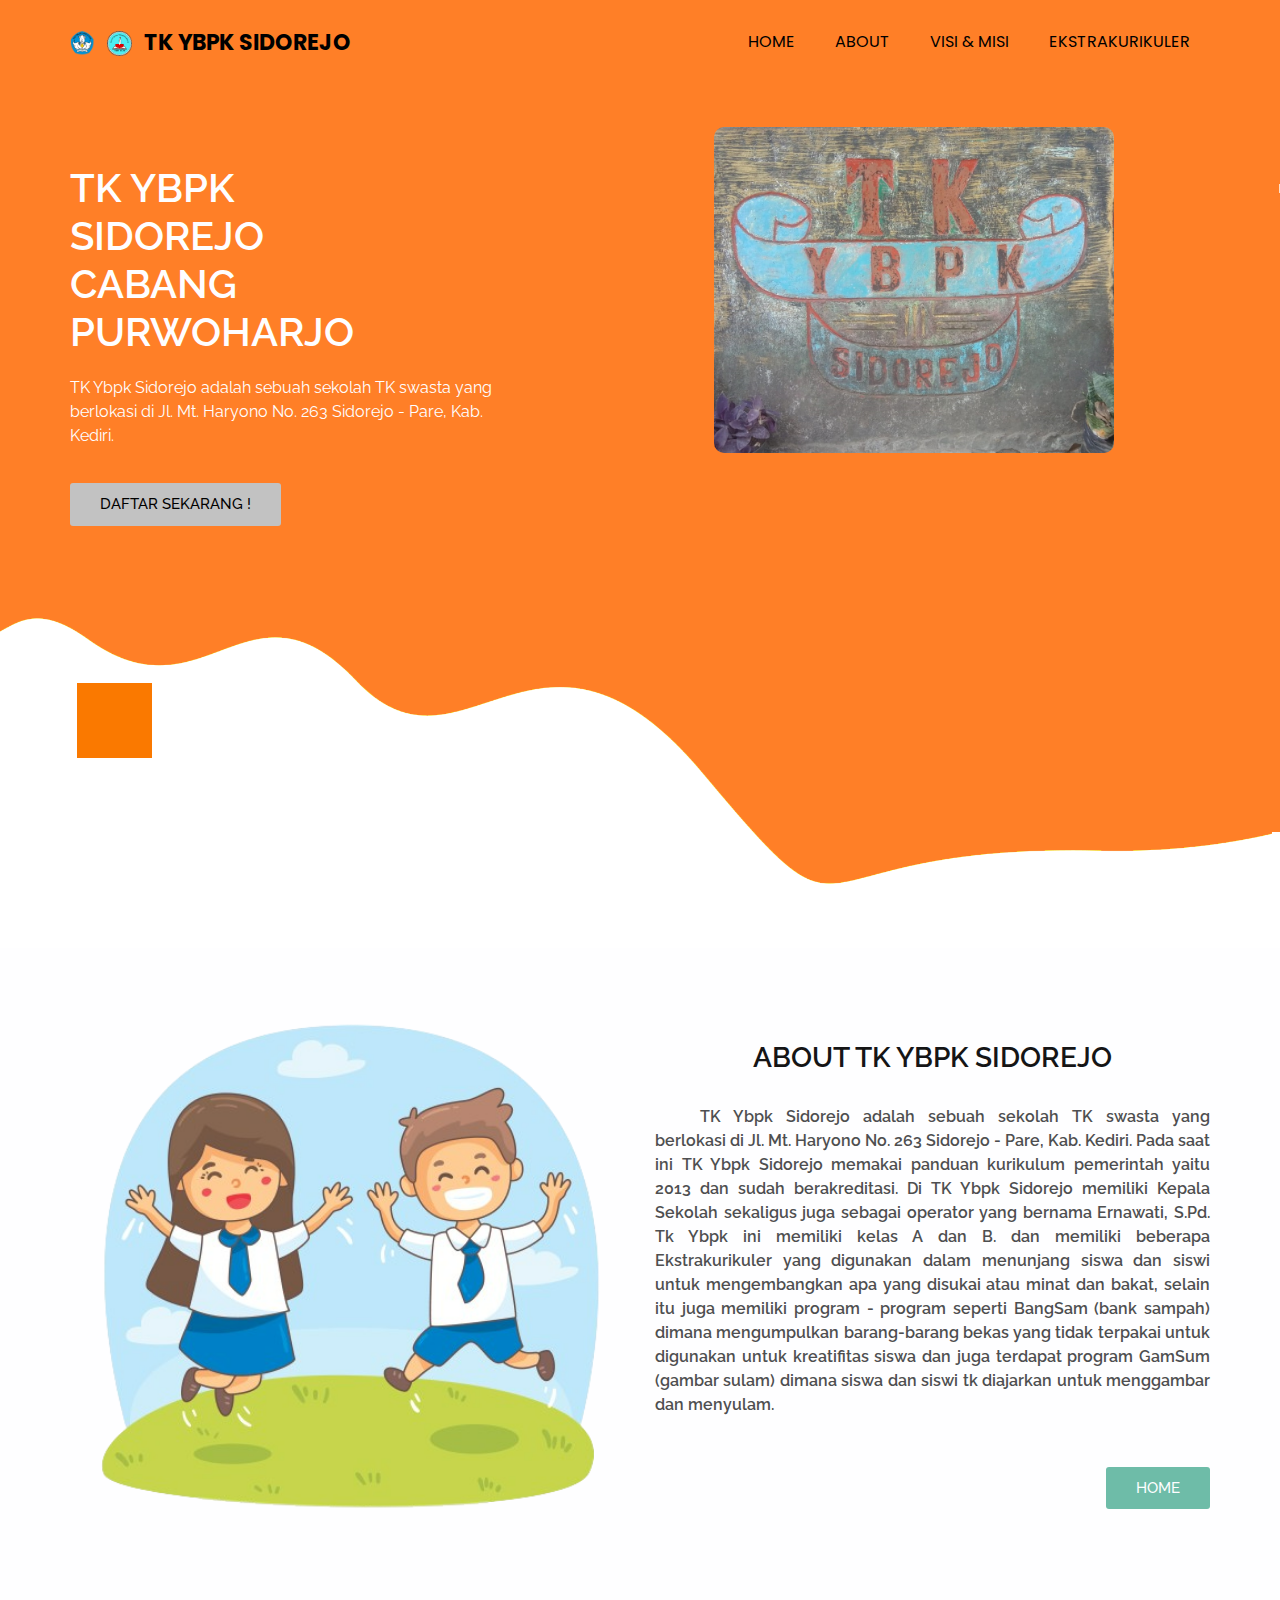
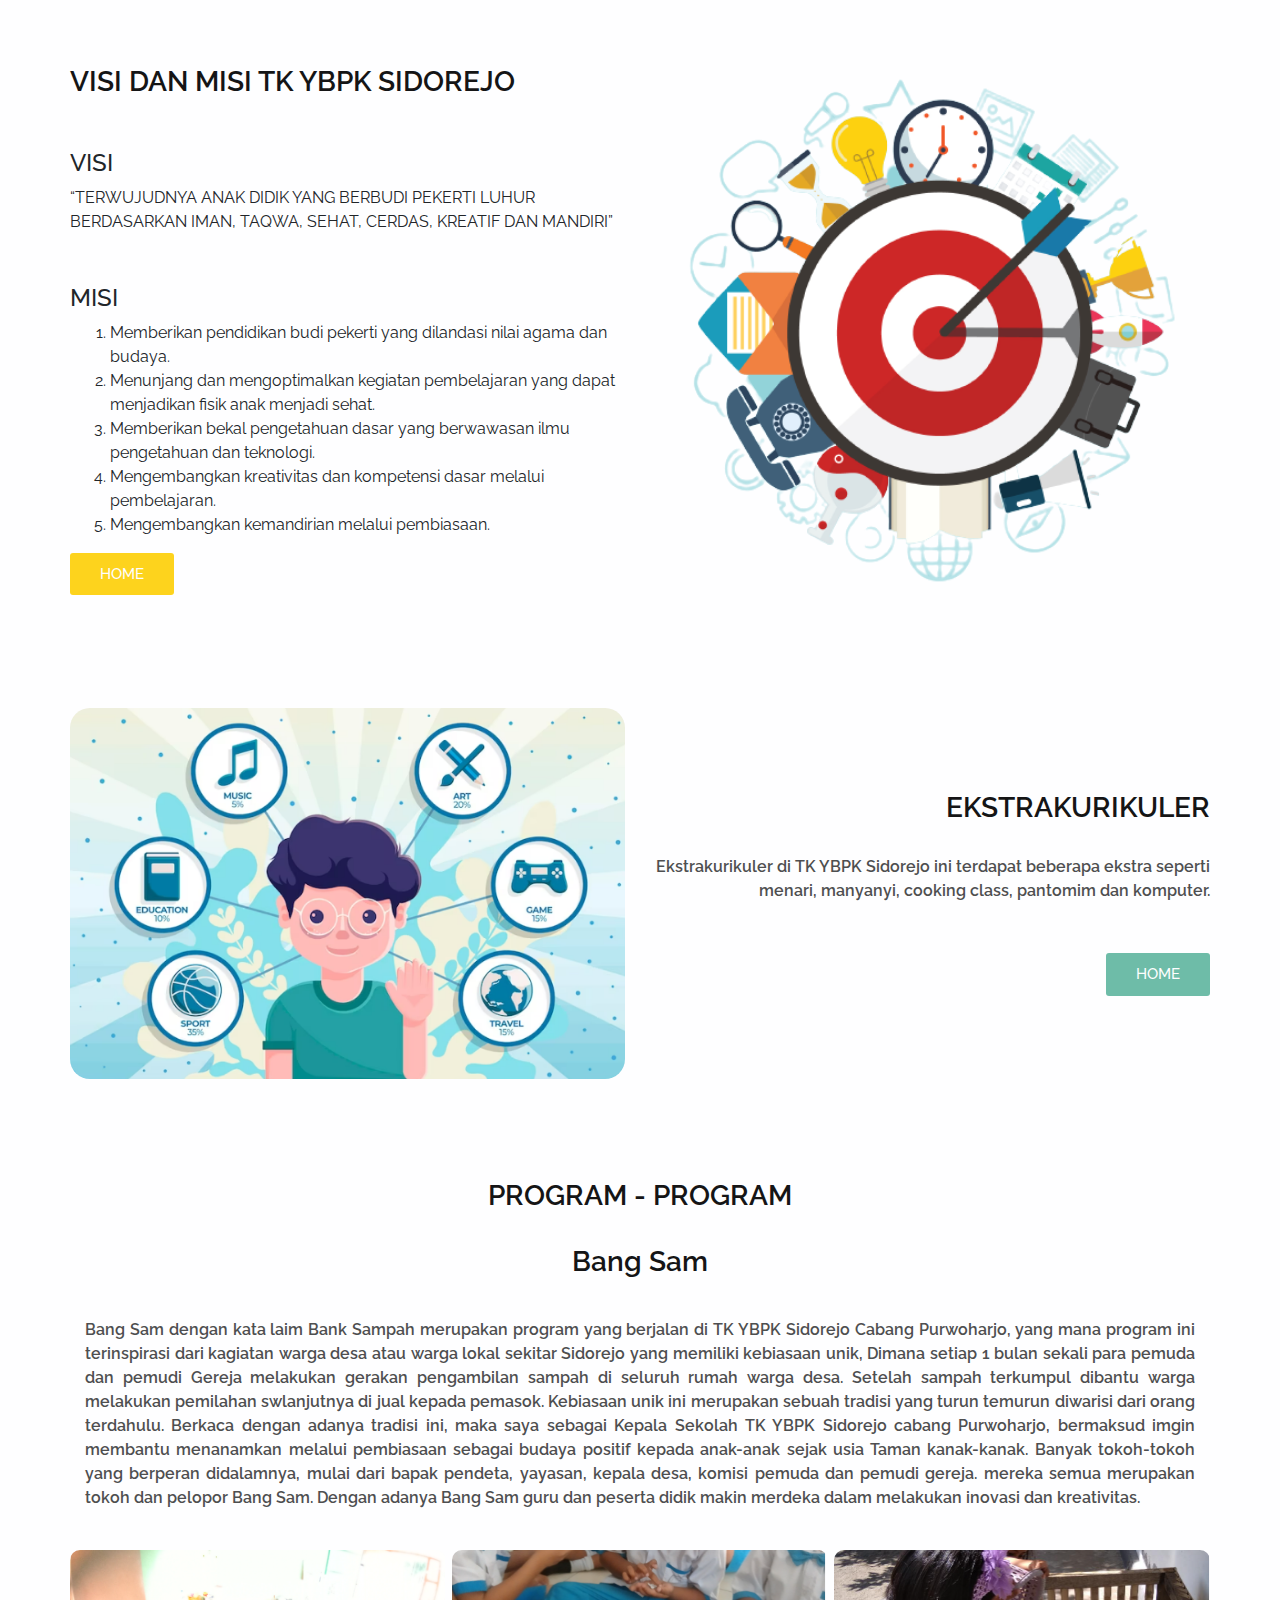
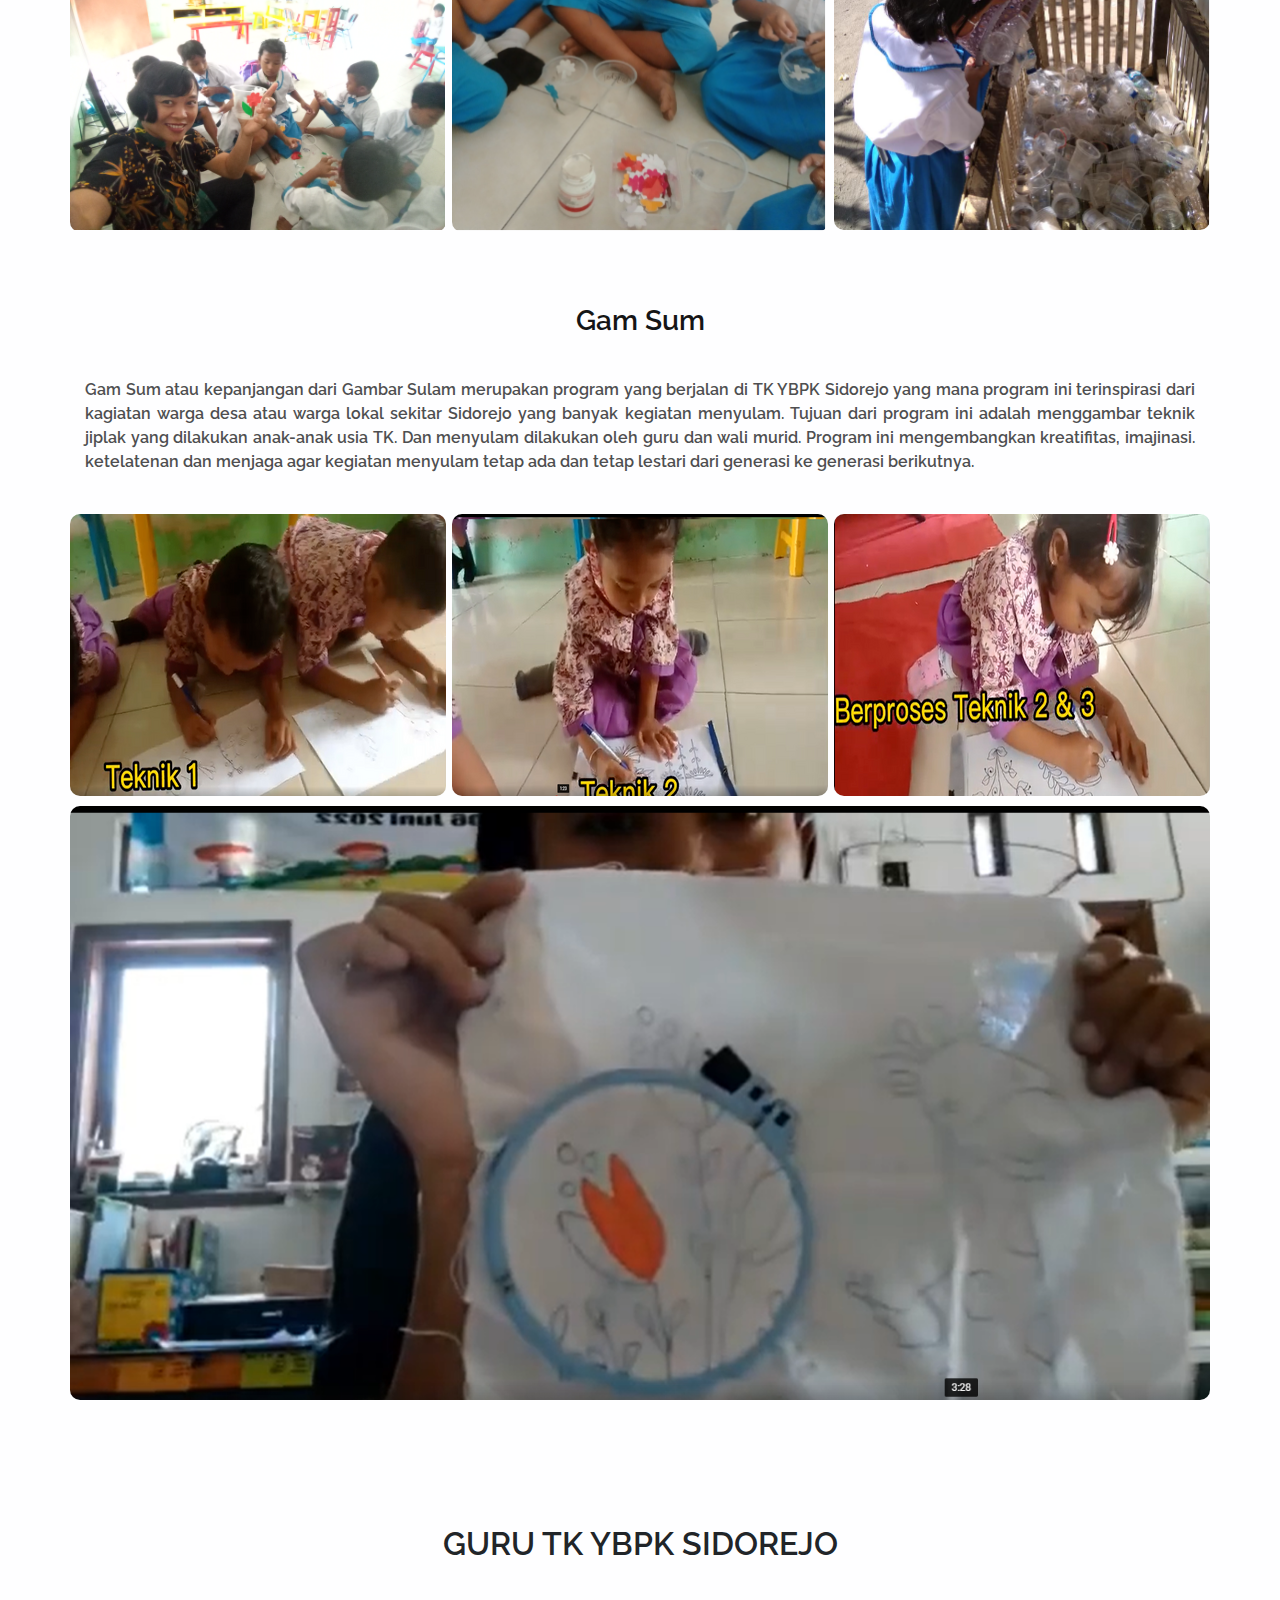
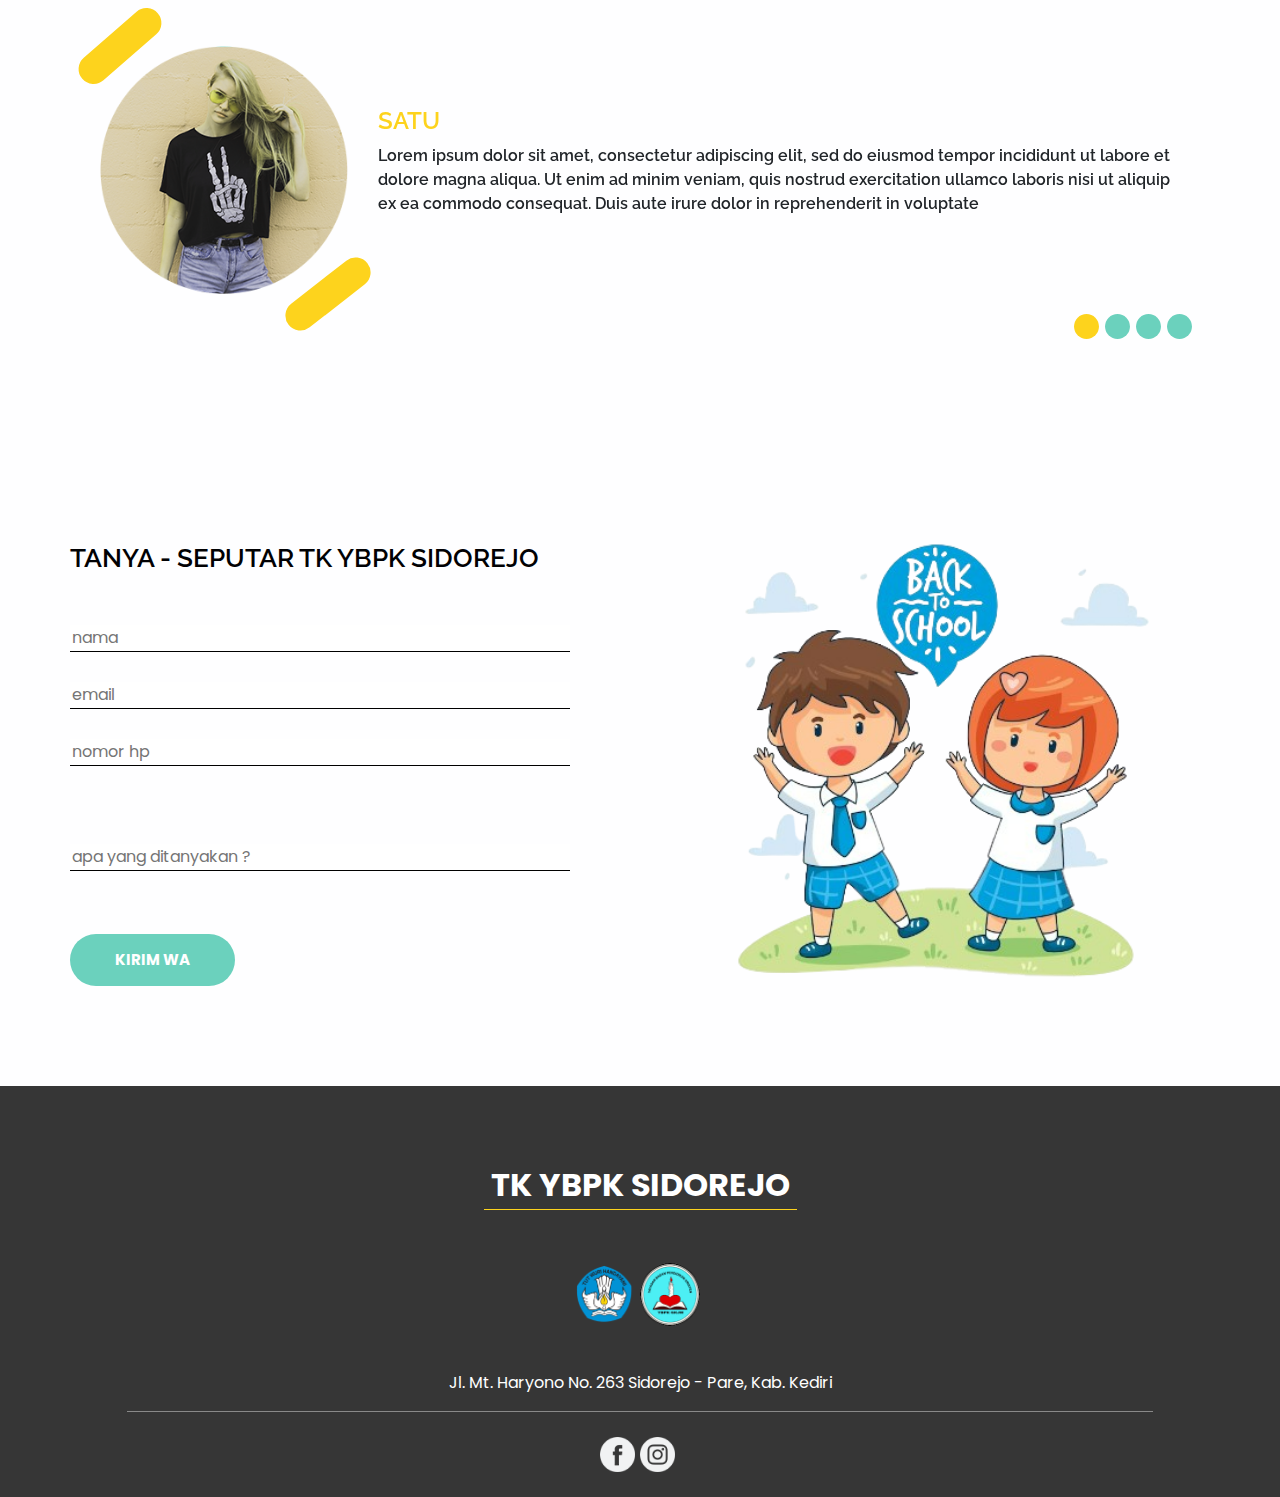
==== commit 12159c24: "update tampilan program" ====
--- a/index.html
+++ b/index.html
@@ -215,7 +215,7 @@
               </h3>
               <br>
               <h3>Bang Sam</h3>
-              <p>
+              <p style="margin: 40px 30px 40px 30px;">
                 Bang Sam dengan kata laim  Bank Sampah merupakan program yang berjalan di TK YBPK Sidorejo Cabang Purwoharjo, yang mana program ini terinspirasi dari kagiatan warga desa atau warga lokal sekitar Sidorejo yang memiliki kebiasaan unik, Dimana setiap 1 bulan sekali para pemuda dan pemudi Gereja melakukan gerakan pengambilan sampah di seluruh rumah warga desa. Setelah sampah terkumpul dibantu warga melakukan pemilahan swlanjutnya  di jual kepada pemasok. Kebiasaan unik ini merupakan sebuah tradisi yang turun temurun diwarisi dari orang terdahulu. Berkaca dengan adanya tradisi ini, maka saya sebagai Kepala Sekolah TK YBPK Sidorejo cabang Purwoharjo, bermaksud imgin membantu menanamkan melalui pembiasaan sebagai budaya positif kepada anak-anak sejak usia Taman kanak-kanak.  Banyak tokoh-tokoh yang  berperan didalamnya, mulai dari bapak pendeta, yayasan, kepala desa, komisi pemuda dan pemudi gereja. mereka semua merupakan tokoh dan pelopor Bang Sam. Dengan adanya Bang Sam guru dan peserta didik makin merdeka dalam melakukan inovasi dan kreativitas. 
               </p>
             </div>
@@ -229,7 +229,7 @@
             <div class="determine_detail-box">
               <br><br><br>
               <h3>Gam Sum</h3>
-              <p>
+              <p style="margin: 40px 30px 40px 30px;">
                 Gam Sum atau kepanjangan dari Gambar Sulam merupakan program yang berjalan di TK YBPK Sidorejo yang mana program ini terinspirasi dari kagiatan warga desa atau warga lokal sekitar Sidorejo yang banyak kegiatan menyulam. Tujuan dari program ini adalah menggambar teknik jiplak yang dilakukan anak-anak usia TK. Dan menyulam dilakukan oleh guru dan wali murid. Program ini mengembangkan kreatifitas, imajinasi. ketelatenan dan menjaga agar kegiatan menyulam tetap ada dan tetap lestari dari generasi ke generasi berikutnya.
               </p>
             </div>
@@ -438,31 +438,31 @@
 
       <!-- JavaScript code -->
       <script>
+        // document.getElementById("form").addEventListener("submit", function(event) {
+        //     event.preventDefault();
+        //     tanya();
+        // });
         document.getElementById("form").addEventListener("submit", function(event) {
-            event.preventDefault();
-            tanya();
+            event.preventDefault(); // Prevent the form from submitting normally
+            
+            // Get form input values
+            var nama = encodeURIComponent(document.querySelector('input[name="nama"]').value);
+            var email = encodeURIComponent(document.querySelector('input[name="email"]').value);
+            var nohp = encodeURIComponent(document.querySelector('input[name="nohp"]').value);
+            var tanya = encodeURIComponent(document.querySelector('input[name="tanya"]').value);
+        
+            // Replace the phone number with your desired WhatsApp number
+            var phone_number = "6281330282416";
+        
+            // Create the message with line breaks and proper URL encoding
+            var message = "NAMA: " + nama + "%0AEMAIL: " + email + "%0ANO. HP: " + nohp + "%0APERTANYAAN: " + tanya;
+        
+            // WhatsApp API link for opening the WhatsApp app with the pre-filled message
+            var wa_link = "https://api.whatsapp.com/send?phone=" + phone_number + "&text=" + message;
+        
+            // Open the WhatsApp link in a new window
+            window.open(wa_link, "_blank");
         });
-        // document.getElementById("form").addEventListener("submit", function(event) {
-        //     event.preventDefault(); // Prevent the form from submitting normally
-            
-        //     // Get form input values
-        //     var nama = encodeURIComponent(document.querySelector('input[name="nama"]').value);
-        //     var email = encodeURIComponent(document.querySelector('input[name="email"]').value);
-        //     var nohp = encodeURIComponent(document.querySelector('input[name="nohp"]').value);
-        //     var tanya = encodeURIComponent(document.querySelector('input[name="tanya"]').value);
-        
-        //     // Replace the phone number with your desired WhatsApp number
-        //     var phone_number = "6281330282416";
-        
-        //     // Create the message with line breaks and proper URL encoding
-        //     var message = "Nama: " + nama + "%0AEmail: " + email + "%0ANO. HP: " + nohp + "%0APERTANYAAN: " + tanya;
-        
-        //     // WhatsApp API link for opening the WhatsApp app with the pre-filled message
-        //     var wa_link = "https://api.whatsapp.com/send?phone=" + phone_number + "&text=" + message;
-        
-        //     // Open the WhatsApp link in a new window
-        //     window.open(wa_link, "_blank");
-        // });
     </script>
 
 </body>
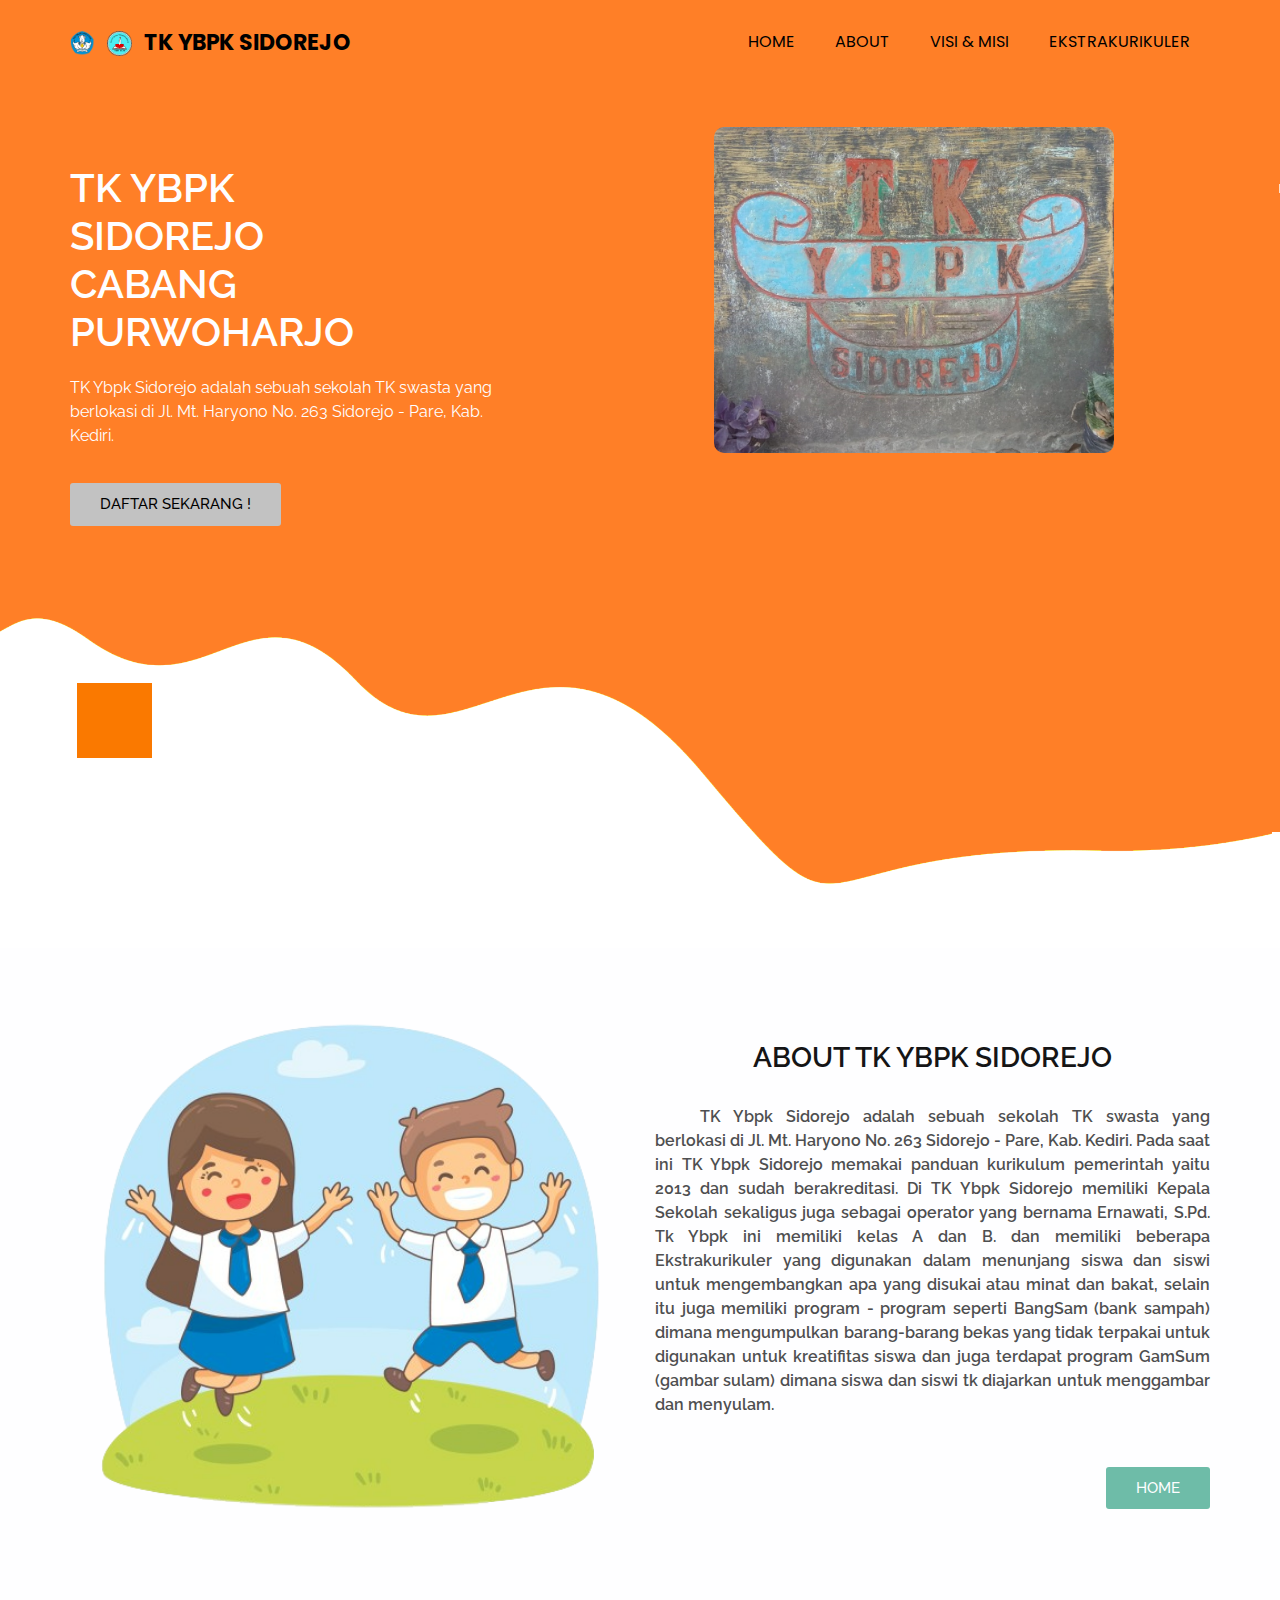
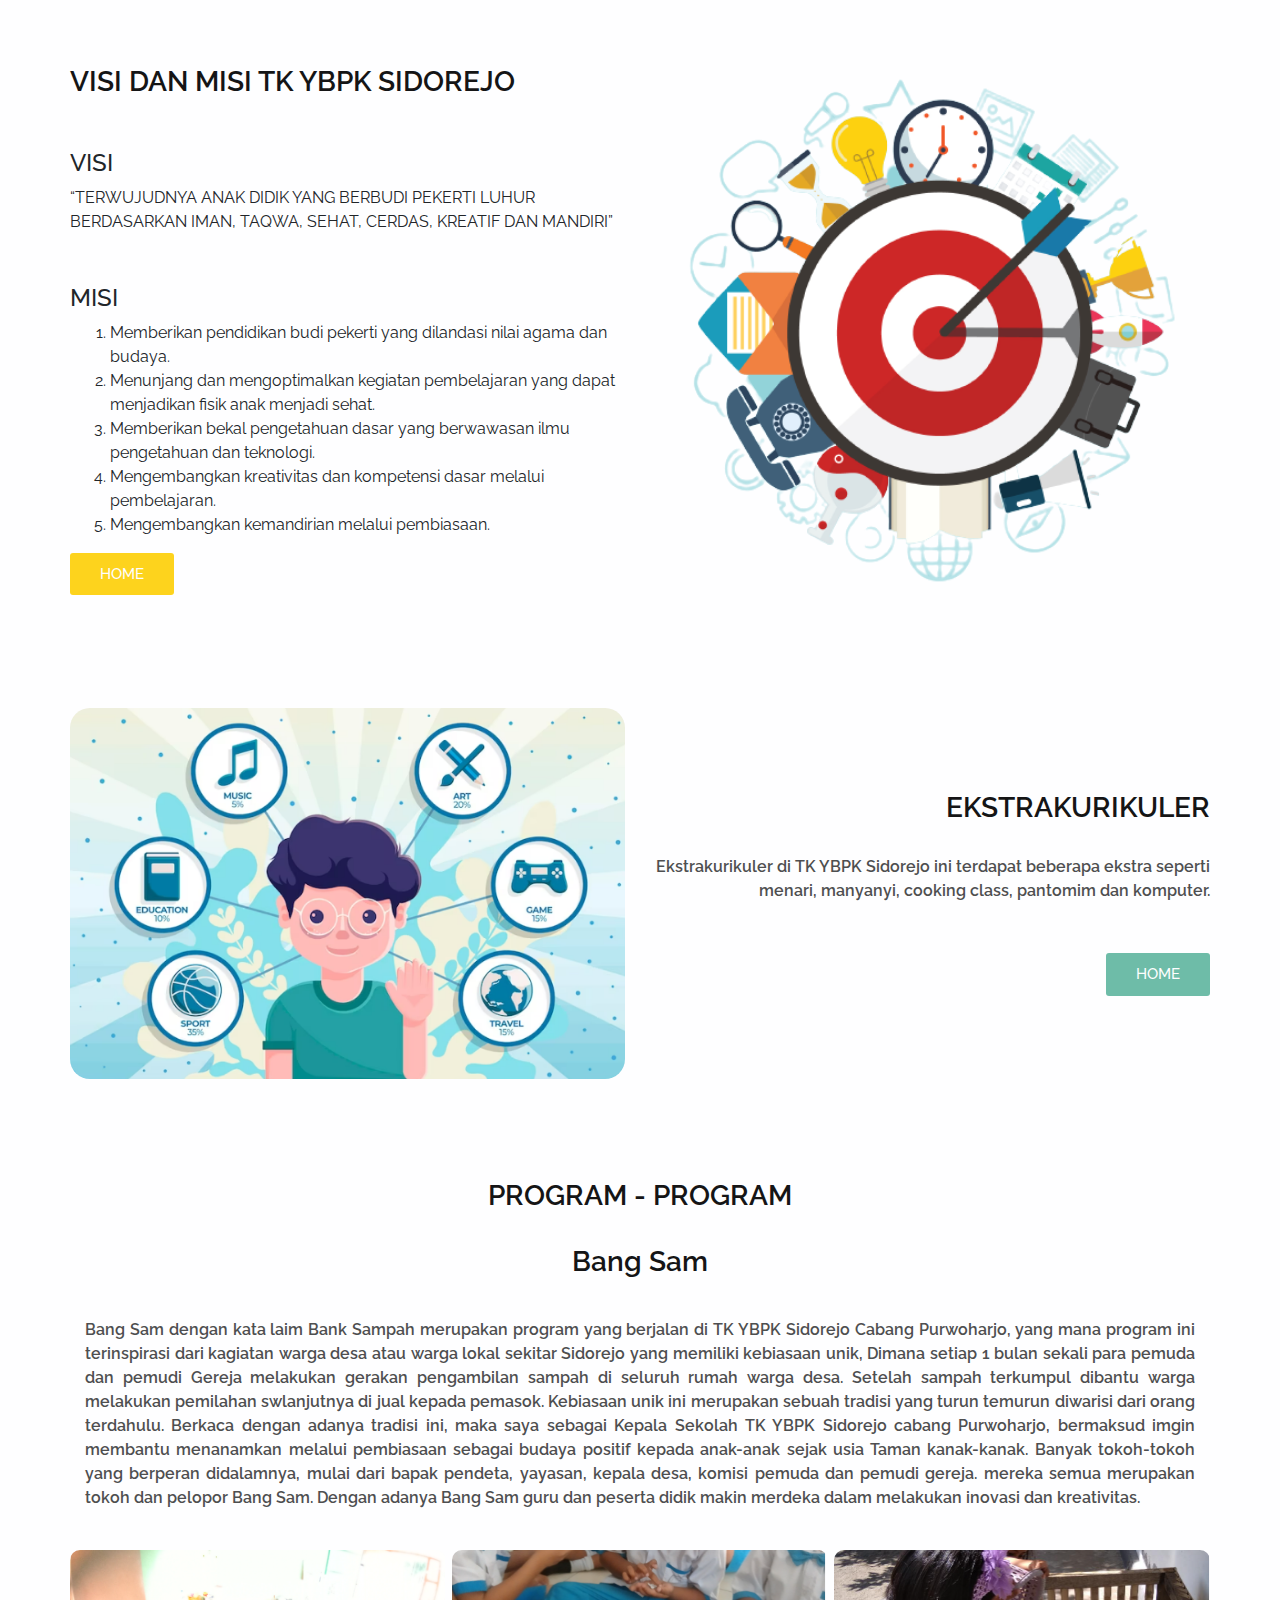
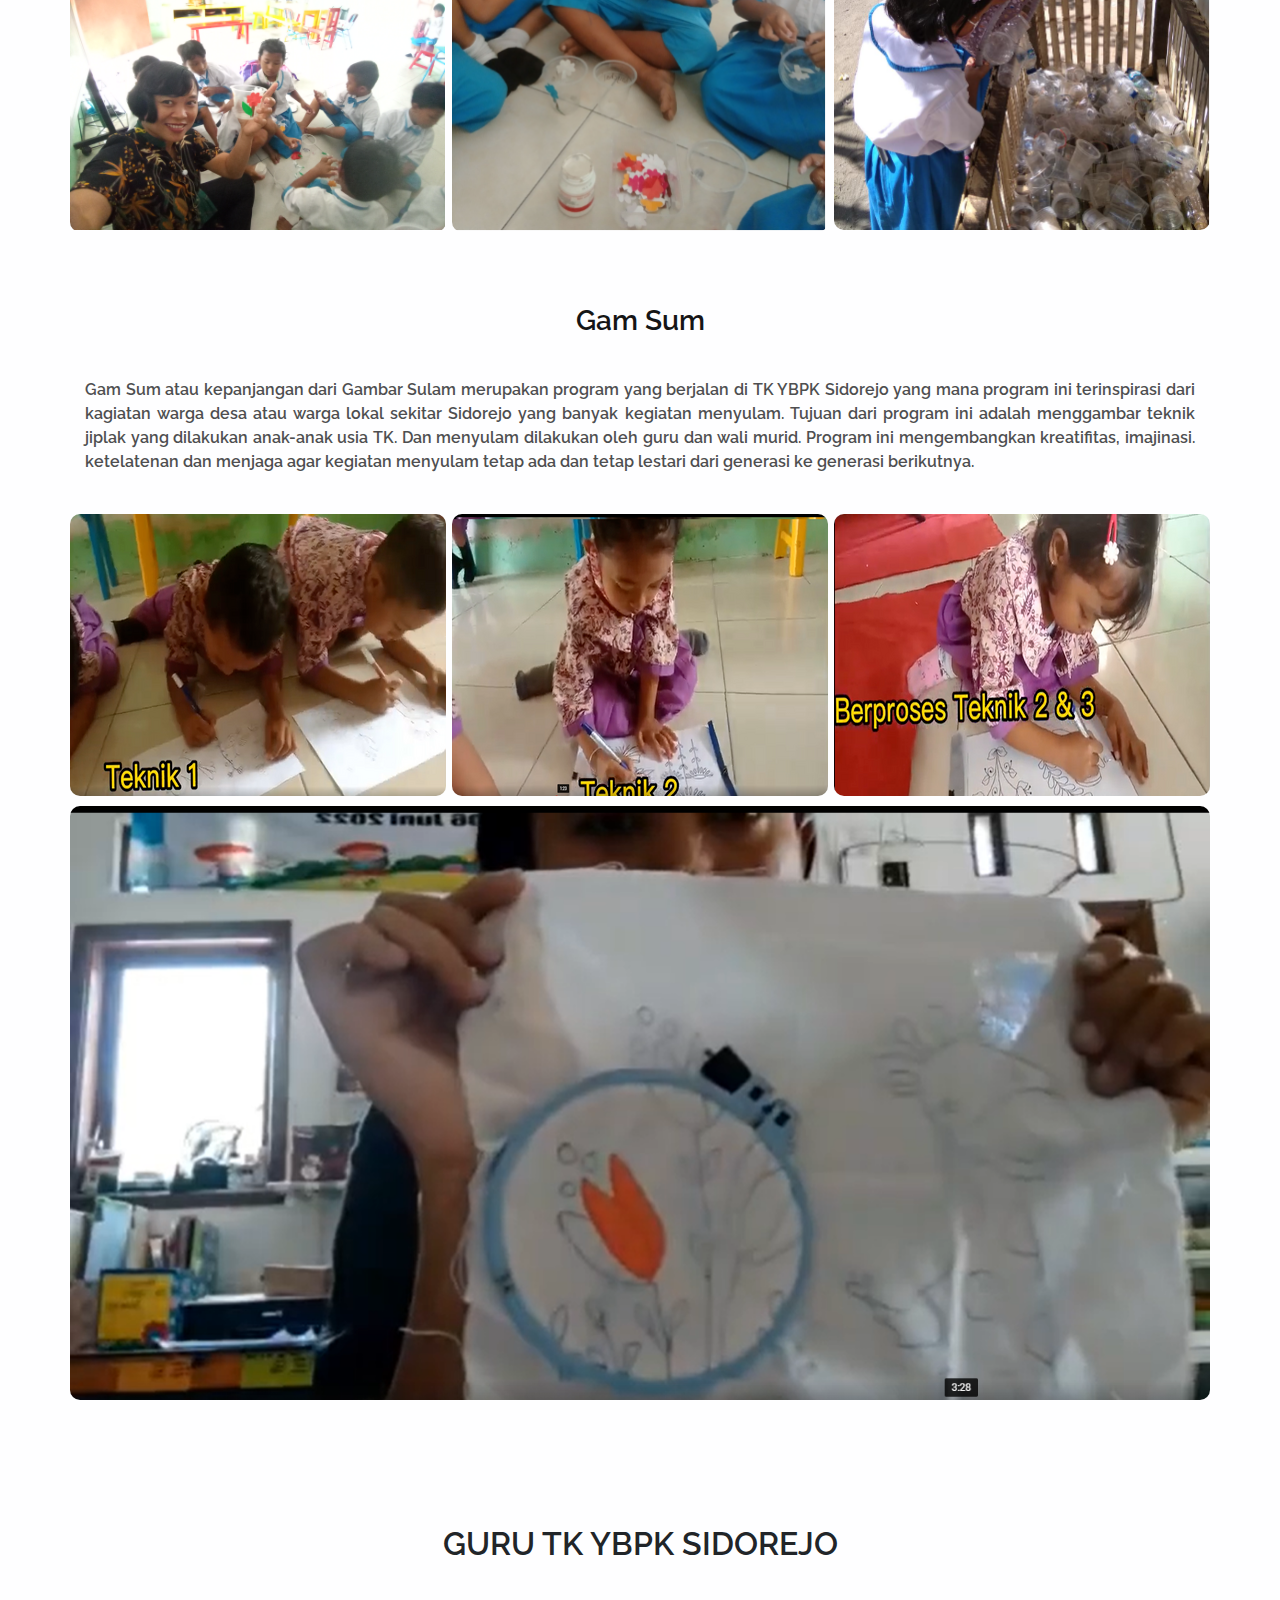
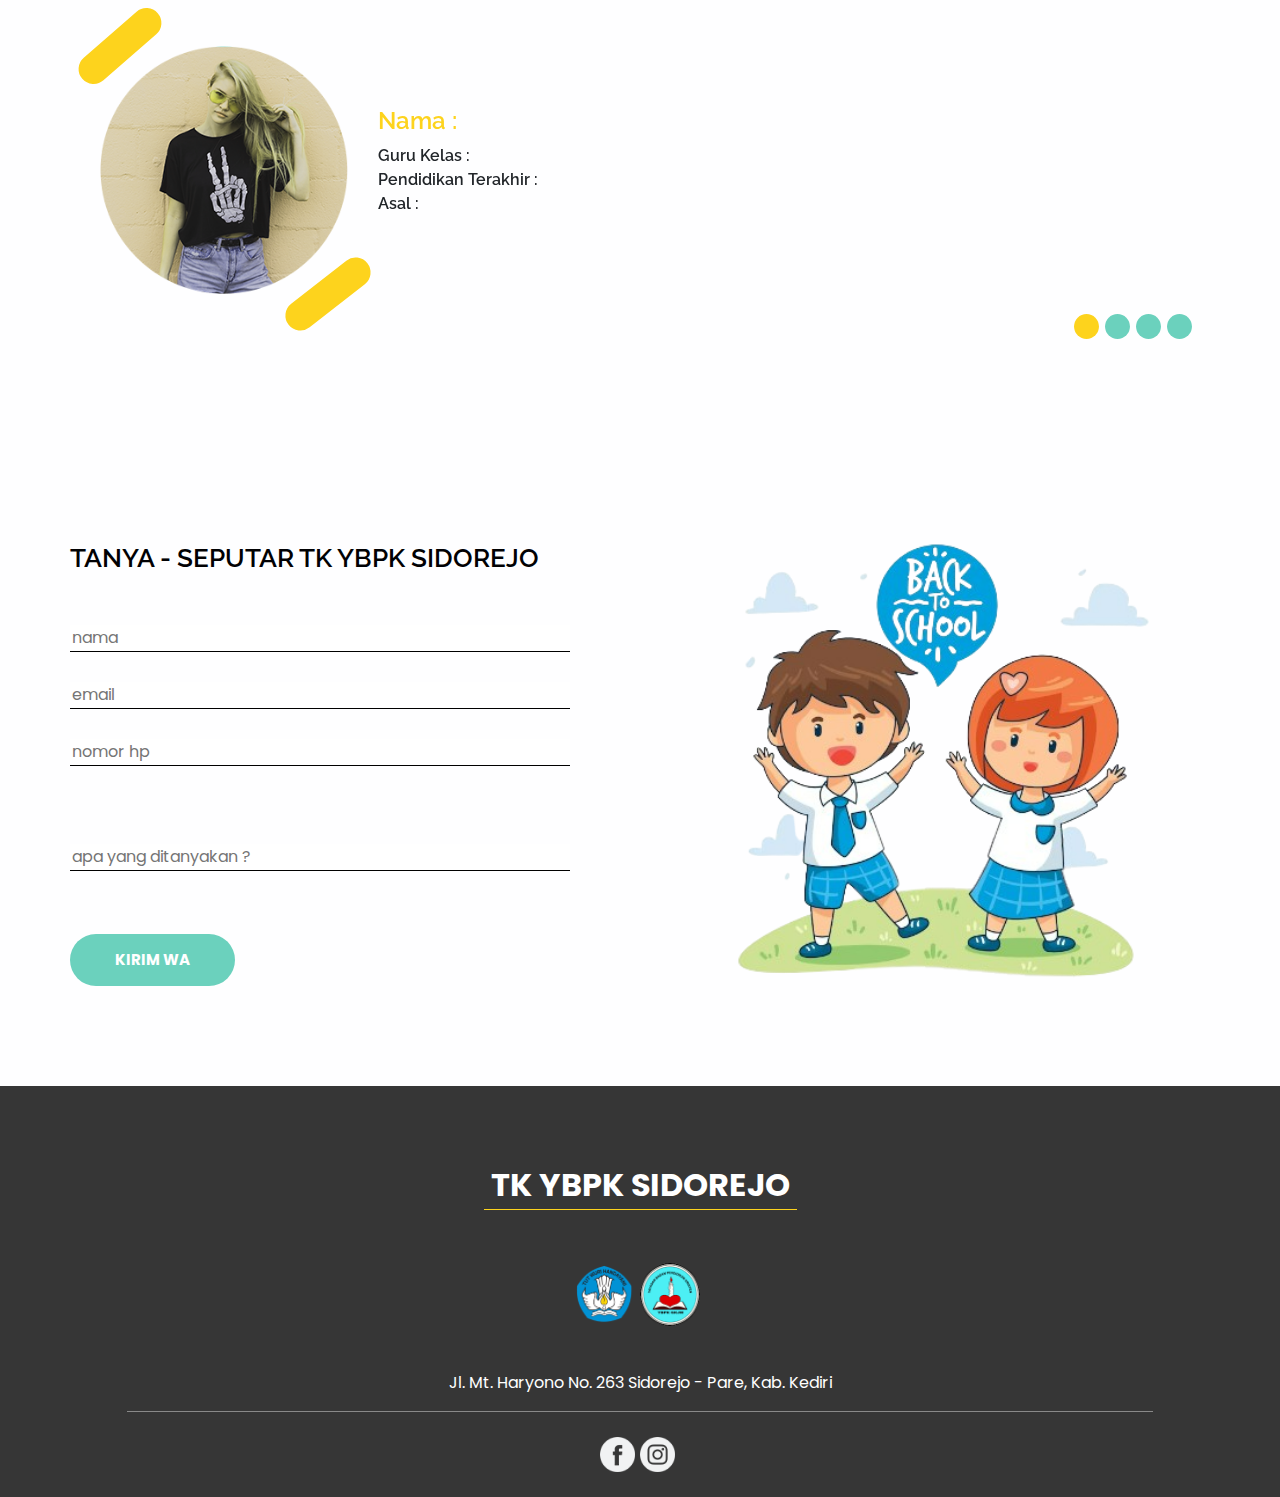
==== commit 485c77cd: "update index.html profile" ====
--- a/index.html
+++ b/index.html
@@ -275,12 +275,14 @@
                       <div class="col-md-9">
                         <div class="client_detail-box">
                           <h5>
-                            SATU
+                            Nama : 
                           </h5>
                           <p>
-                            Lorem ipsum dolor sit amet, consectetur adipiscing elit, sed do eiusmod tempor incididunt ut labore et
-                            dolore magna aliqua. Ut enim ad minim veniam, quis nostrud exercitation ullamco laboris nisi ut aliquip ex
-                            ea commodo consequat. Duis aute irure dolor in reprehenderit in voluptate
+                            Guru Kelas :
+                            <br>
+                            Pendidikan Terakhir :
+                            <br>
+                            Asal :
                           </p>
                         </div>
                       </div>
@@ -296,12 +298,14 @@
                       <div class="col-md-9">
                         <div class="client_detail-box">
                           <h5>
-                            DUA
+                            Nama : 
                           </h5>
                           <p>
-                            Lorem ipsum dolor sit amet, consectetur adipiscing elit, sed do eiusmod tempor incididunt ut labore et
-                            dolore magna aliqua. Ut enim ad minim veniam, quis nostrud exercitation ullamco laboris nisi ut aliquip ex
-                            ea commodo consequat. Duis aute irure dolor in reprehenderit in voluptate
+                            Guru Kelas :
+                            <br>
+                            Pendidikan Terakhir :
+                            <br>
+                            Asal :
                           </p>
                         </div>
                       </div>
@@ -317,12 +321,14 @@
                       <div class="col-md-9">
                         <div class="client_detail-box">
                           <h5>
-                           TIGA
+                            Nama : 
                           </h5>
                           <p>
-                            Lorem ipsum dolor sit amet, consectetur adipiscing elit, sed do eiusmod tempor incididunt ut labore et
-                            dolore magna aliqua. Ut enim ad minim veniam, quis nostrud exercitation ullamco laboris nisi ut aliquip ex
-                            ea commodo consequat. Duis aute irure dolor in reprehenderit in voluptate
+                            Guru Kelas :
+                            <br>
+                            Pendidikan Terakhir :
+                            <br>
+                            Asal :
                           </p>
                         </div>
                       </div>
@@ -338,12 +344,14 @@
                       <div class="col-md-9">
                         <div class="client_detail-box">
                           <h5>
-                            EMPAT
+                            Nama : 
                           </h5>
                           <p>
-                            Lorem ipsum dolor sit amet, consectetur adipiscing elit, sed do eiusmod tempor incididunt ut labore et
-                            dolore magna aliqua. Ut enim ad minim veniam, quis nostrud exercitation ullamco laboris nisi ut aliquip ex
-                            ea commodo consequat. Duis aute irure dolor in reprehenderit in voluptate
+                            Guru Kelas :
+                            <br>
+                            Pendidikan Terakhir :
+                            <br>
+                            Asal :
                           </p>
                         </div>
                       </div>
